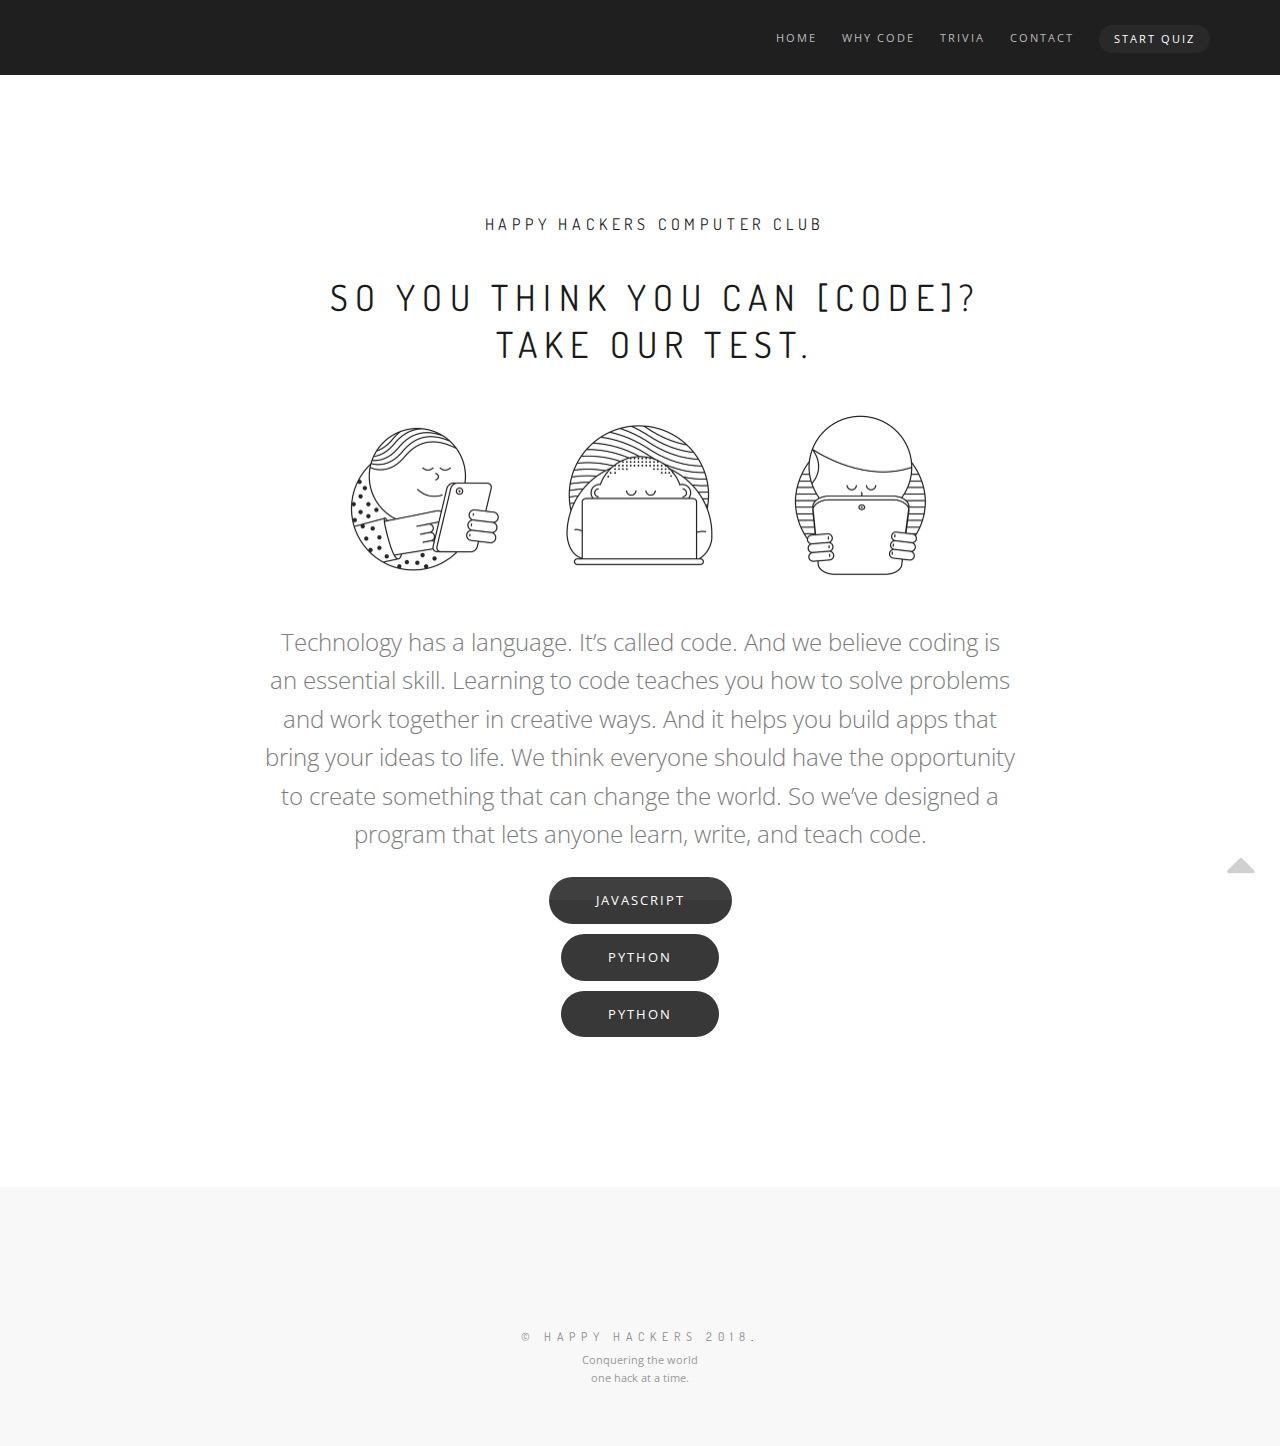
==== index.html @ 8c04758f "change columns" ====
<!DOCTYPE html>
<html>
    <head>
        <title>Happy Hackers &mdash; Computer Club</title>
        <meta name="description" content="">
        <meta name="keywords" content="">
        <meta charset="utf-8">
        <meta name="author" content="Loise mwangi">
        <!--[if IE]><meta http-equiv='X-UA-Compatible' content='IE=edge,chrome=1'><![endif]-->
        <meta name="viewport" content="width=device-width, initial-scale=1.0, maximum-scale=1.0" />

        <!-- Favicons -->
        <link rel="shortcut icon" href="images/white-logo-07.png">

        <!-- CSS -->
        <link rel="stylesheet" href="css/bootstrap.min.css">
        <link rel="stylesheet" href="css/style.css">
        <link rel="stylesheet" href="css/style-responsive.css">
        <link rel="stylesheet" href="css/animate.min.css">
        <link rel="stylesheet" href="css/vertical-rhythm.min.css">
        <link rel="stylesheet" href="css/owl.carousel.css">
        <link rel="stylesheet" href="css/magnific-popup.css">

    </head>
    <body class="appear-animate">

        <!-- Page Loader -->
        <div class="page-loader">
            <div class="loader">Loading...</div>
        </div>
        <!-- End Page Loader -->

        <!-- Page Wrap -->
        <div class="page" id="top">

            <!-- Navigation panel -->
            <nav class="main-nav dark js-stick">
                <div class="container relative clearfix">
                    <!-- Logo  -->
                    <div class="nav-logo-wrap local-scroll">
                        <a href="#top" class="logo">
                            <img src="" alt="" />
                        </a>
                    </div>
                    <div class="mobile-nav">
                        <i class="fa fa-bars"></i>
                    </div>
                    <!-- Main Menu -->
                    <div class="inner-nav desktop-nav">
                        <ul class="clearlist scroll-nav local-scroll">
                            <li class="active"><a href="#home">Home</a></li>
                            <li><a href="#screenshots">Why Code</a></li>
                            <li><a href="#features">Trivia</a></li>
                            <li><a href="#download">Contact</a></li>

                            <!-- Button -->
                            <li>
                                <a href="#"><span class="btn btn-mod btn-circle"><i></i>Start Quiz</span></a>
                            </li>
                            <!-- End Button -->

                        </ul>
                    </div>
                </div>
            </nav>
            <!-- End Navigation panel -->


            <!-- Text Section -->
            <section class="page-section" id="about">
                <div class="container relative">

                              <div class="container">
                                  <div class="row">
                                      <div class="col-md-10 col-md-offset-1">

                                          <div class="align-center">

                                              <h1 class="hs-line-8 no-transp font-alt mb-40 mb-xs-20">Happy Hackers Computer Club</h1>

                                              <h2 class="hs-line-15 font-alt">So you think you can [code]?<br>
                                                take our test.
                                              </h2>

                                          </div>

                                      </div>
                                  </div>
                              </div>



                    <div class="row">
                        <div class="col-md-8 col-md-offset-2">
                            <div class="section-text align-center">

                                <div class="mb-30">
                                    <img class="mb-20" src="images/landing/feature-1.png" width="217" height="163" alt="" />
                                    <img  class="mb-20" src="images/landing/feature-2.png" width="217" height="163" alt="" />
                                    <img  class="mb-20"src="images/landing/feature-3.png" width="217" height="163" alt="" />
                                </div>

                                <blockquote class="mb-0">
                                    <p>
                                      Technology has a language. It’s called code. And we believe coding is an essential skill. Learning to code teaches you how to solve problems and work together in creative ways. And it helps you build apps that bring your ideas to life. We think everyone should have the opportunity to create something that can change the world. So we’ve designed a program that lets anyone learn, write, and teach code.
                                    </p>

                                    <div class="mb-10">
                                      <a href="#" class="btn btn-mod btn-circle btn-large">JavaScript</a>
                                    </div>

                                        <div class="mb-10">
                                          <a href="#" class="btn btn-mod btn-circle btn-large">Python</a>
                                        </div>

                                            <div class="mb-10">
                                              <a href="#" class="btn btn-mod btn-circle btn-large">Python</a>
                                            </div>
                                </blockquote>
                            </div>
                        </div>
                    </div>

                </div>
            </section>
            <!-- End Text Section -->

            <!-- Footer -->
            
            <footer class="page-section bg-gray-lighter footer pb-60">
                <div class="container">

                        <!-- Copyright -->
                        <div class="footer-copy font-alt">
                            <a href="https://github.com/tc-mwangi/" target="_blank">&copy; Happy Hackers 2018</a>.
                        </div>
                        <!-- End Copyright -->

                        <div class="footer-made">
                            Conquering the world
                            <br>
                            one hack at a time.
                        </div>

                    </div>
                    <!-- End Footer Text -->

                 </div>


                 <!-- Top Link -->
                 <div class="local-scroll">
                     <a href="#top" class="link-to-top"><i class="fa fa-caret-up"></i></a>
                 </div>
                 <!-- End Top Link -->

            </footer>
            <!-- End Foter -->


        </div>
        <!-- End Page Wrap -->


        <!-- JS -->
        <script type="text/javascript" src="js/jquery-1.11.2.min.js"></script>
        <script type="text/javascript" src="js/jquery.easing.1.3.js"></script>
        <script type="text/javascript" src="js/bootstrap.min.js"></script>
        <script type="text/javascript" src="js/SmoothScroll.js"></script>
        <script type="text/javascript" src="js/jquery.scrollTo.min.js"></script>
        <script type="text/javascript" src="js/jquery.localScroll.min.js"></script>
        <script type="text/javascript" src="js/jquery.viewport.mini.js"></script>
        <script type="text/javascript" src="js/jquery.countTo.js"></script>
        <script type="text/javascript" src="js/jquery.appear.js"></script>
        <script type="text/javascript" src="js/jquery.sticky.js"></script>
        <script type="text/javascript" src="js/jquery.parallax-1.1.3.js"></script>
        <script type="text/javascript" src="js/jquery.fitvids.js"></script>
        <script type="text/javascript" src="js/owl.carousel.min.js"></script>
        <script type="text/javascript" src="js/isotope.pkgd.min.js"></script>
        <script type="text/javascript" src="js/imagesloaded.pkgd.min.js"></script>
        <script type="text/javascript" src="js/jquery.magnific-popup.min.js"></script>
        <!-- Replace test API Key "AIzaSyAZsDkJFLS0b59q7cmW0EprwfcfUA8d9dg" with your own one below
        **** You can get API Key here - https://developers.google.com/maps/documentation/javascript/get-api-key -->
        <script type="text/javascript" src="https://maps.googleapis.com/maps/api/js?key=AIzaSyAZsDkJFLS0b59q7cmW0EprwfcfUA8d9dg"></script>
        <script type="text/javascript" src="js/gmap3.min.js"></script>
        <script type="text/javascript" src="js/wow.min.js"></script>
        <script type="text/javascript" src="js/masonry.pkgd.min.js"></script>
        <script type="text/javascript" src="js/jquery.simple-text-rotator.min.js"></script>
        <script type="text/javascript" src="js/all.js"></script>
        <script type="text/javascript" src="js/contact-form.js"></script>
        <script type="text/javascript" src="js/jquery.ajaxchimp.min.js"></script>
        <!--[if lt IE 10]><script type="text/javascript" src="js/placeholder.js"></script><![endif]-->

    </body>
</html>
---- css/style.css ----
@charset "utf-8";
/*------------------------------------------------------------------
[Master Stylesheet]

Project:    Rhythm
Version:    2.9.5
Last change:    10.04.2017
Primary use:    MultiPurpose Template  
-------------------------------------------------------------------*/

@import "font-awesome.min.css";
@import "et-line.css";
@import url(http://fonts.googleapis.com/css?family=Open+Sans:400italic,700italic,400,300,700);
@import url(http://fonts.googleapis.com/css?family=Dosis:300,400,700);

/*------------------------------------------------------------------
[Table of contents]

1. Common styles
2. Page loader / .page-loader
3. Typography
4. Buttons
5. Forms fields
6. Home sections / .home-section
    6.1. Home content
    6.2. Scroll down icon
    6.3. Headings styles
7. Compact bar / .nav-bar-compact
8. Classic menu bar / .main-nav
9. Sections styles / .page-section, .small-section, .split-section
10. Alternative services / .alt-service-grid
11. Team / .team-grid
12. Features
13. Benefits (Process)
14. Counters
15. Portfolio / #portfolio
    15.1. Works filter
    15.2. Works grid
    15.3. Works full view
16. Banner section
17. Testimonial
    18.1. Logotypes
18. Post previews (news section)
19. Newsletter
20. Contact section
    20.1. Contact form
21. Bottom menu / .bot-menu
22. Google maps  /.google-map
23. Footer / .footer
24. Blog
    24.1. Pagination
    24.2. Comments
    24.3. Sidebar
25. Shop
26. Pricing
27. Shortcodes
    27.1. Owl Carousel
    27.2. Tabs
    27.3. Tabs minimal
    27.4. Alert messages
    27.5. Accordion
    27.6. Toggle
    27.7. Progress bars
    27.8. Font icons examples
    27.9. Intro page
28. Special demos
29. Bootstrap multicolumn grid


/*------------------------------------------------------------------
# [Color codes]

# Black (active elements, links, text) #111
# Gray (text) #777
# Dark #111
# Dark Lighter #252525
# Gray BG #f4f4f4
# Gray BG Lighter #f8f8f8
# Mid grey #5f5f5f
# Borders #e9e9e9

# */


/*------------------------------------------------------------------
[Typography]

Body:               14px/1.6 "Open Sans", arial, sans-serif;
Headers:            Dosis, arial, sans-serif;
Serif:              "Times New Roman", Times, serif;
Section Title:      35px/1.3 "Open Sans", arial, sans-serif;
Section Heading:    24px/1.3 "Open Sans", arial, sans-serif;
Section Text:       15px/1.7 "Open Sans", arial, sans-serif;

-------------------------------------------------------------------*/


/* ==============================
   Common styles
   ============================== */
  
.align-center{ text-align:center !important; }
.align-left{ text-align:left !important;}
.align-right{ text-align:right !important; }
.left{float:left !important;}
.right{float:right !important;}
.relative{position:relative;}
.hidden{display:none;}
.inline-block{display:inline-block;}
.white{ color: #fff !important; }
.black{ color: #111 !important; }
.color{ color: #e41919 !important; }
.glass{ opacity: .5; };
.image-fullwidth img{
    width: 100%;
}
.stick-fixed{
    position: fixed !important;
    top: 0;
    left: 0;
}
.round{
    -webkit-border-radius: 2px !important;
    -moz-border-radius: 2px !important;
    border-radius: 2px !important;
}

::-moz-selection{ color: #fff; background:#000; }
::-webkit-selection{ color: #fff;    background:#000; }
::selection{ color: #fff;    background:#000; }

.animate, .animate *{
    -webkit-transition: all 0.27s cubic-bezier(0.000, 0.000, 0.580, 1.000);  
    -moz-transition: all 0.27s cubic-bezier(0.000, 0.000, 0.580, 1.000); 
    -o-transition: all 0.27s cubic-bezier(0.000, 0.000, 0.580, 1.000);
    -ms-transition: all 0.27s cubic-bezier(0.000, 0.000, 0.580, 1.000); 
    transition: all 0.27s cubic-bezier(0.000, 0.000, 0.580, 1.000);
}
.no-animate, .no-animate *{
    -webkit-transition: 0 none !important;  
    -moz-transition: 0 none !important;  
    -ms-transition: 0 none !important;
    -o-transition: 0 none !important;    
    transition:0 none !important;  
}

.shadow{
    -webkit-box-shadow: 0px 3px 50px rgba(0, 0, 0, .15);
    -moz-box-shadow: 0px 3px 50px rgba(0, 0, 0, .15);
    box-shadow: 0px 3px 50px rgba(0, 0, 0, .15);
}
.white-shadow{
    -webkit-box-shadow: 0px 0px 200px rgba(255, 255, 255, .2);
    -moz-box-shadow: 0px 0px 200px rgba(255, 255, 255, .2);
    box-shadow: 0px 0px 200px rgba(255, 255, 255, .2);
}

.clearlist, .clearlist li {
    list-style: none;
    padding: 0;
    margin: 0;
    background: none;
}

.full-wrapper {
    margin: 0 2%;
}
.container-fluid{
    max-width: 1170px;
    margin: 0 auto;
    padding: 0 20px;
    
    -webkit-box-sizing: border-box;
    -moz-box-sizing: border-box;
    box-sizing: border-box;
}
.container-1400{
    max-width: 1400px;
    margin: 0 auto;
    padding-left: 2%;
    padding-right: 2%;
    -webkit-box-sizing: border-box;
    -moz-box-sizing: border-box;
    box-sizing: border-box;
}
html{
    overflow-y: scroll;
    -ms-overflow-style: scrollbar;
}
html, body{
    height: 100%;
    -webkit-font-smoothing: antialiased;
}
.page{
    overflow: hidden;
}

.body-masked{
    display: none;
    width: 100%;
    height: 100%;
    position: fixed;
    top: 0;
    left: 0;
    background: #fff url(../images/loader.gif) no-repeat center center;
    z-index: 100000;    
}

.mask-delay{
    -webkit-animation-delay: 0.75s;
    -moz-animation-delay: 0.75s;
    animation-delay: 0.75s;
}
.mask-speed{
    -webkit-animation-duration: 0.25s !important;
    -moz-animation-duration: 0.25s !important;
    animation-duration: 0.25s !important;
} 
iframe{
    border: none;
}
a, b, div, ul, li{
    -webkit-tap-highlight-color: rgba(0,0,0,0); 
    -webkit-tap-highlight-color: transparent; 
    -moz-outline-: none;
}
a:focus,
a:active{
    -moz-outline: none;
    outline: none;
}
img:not([draggable]), embed, object, video{
    max-width: 100%;
    height: auto;
}



/* ==============================
   Page loader
   ============================== */


.page-loader{
    display:block;
    width: 100%;
    height: 100%;
    position: fixed;
    top: 0;
    left: 0;
    background: #fefefe;
    z-index: 100000;    
}

.loader{
    width: 50px;
    height: 50px;
    position: absolute;
    top: 50%;
    left: 50%;
    margin: -25px 0 0 -25px;
    font-size: 10px;
    text-indent: -12345px;
    border-top: 1px solid rgba(0,0,0, 0.08);
    border-right: 1px solid rgba(0,0,0, 0.08);
    border-bottom: 1px solid rgba(0,0,0, 0.08);
    border-left: 1px solid rgba(0,0,0, 0.5);
  
    -webkit-border-radius: 50%;
    -moz-border-radius: 50%;
    border-radius: 50%;
  
    -webkit-animation: spinner 700ms infinite linear;
    -moz-animation: spinner 700ms infinite linear;
    -ms-animation: spinner 700ms infinite linear;
    -o-animation: spinner 700ms infinite linear;
    animation: spinner 700ms infinite linear;
  
    z-index: 100001;
}

@-webkit-keyframes spinner {
  0% {
    -webkit-transform: rotate(0deg);
    -moz-transform: rotate(0deg);
    -ms-transform: rotate(0deg);
    -o-transform: rotate(0deg);
    transform: rotate(0deg);
  }

  100% {
    -webkit-transform: rotate(360deg);
    -moz-transform: rotate(360deg);
    -ms-transform: rotate(360deg);
    -o-transform: rotate(360deg);
    transform: rotate(360deg);
  }
}

@-moz-keyframes spinner {
  0% {
    -webkit-transform: rotate(0deg);
    -moz-transform: rotate(0deg);
    -ms-transform: rotate(0deg);
    -o-transform: rotate(0deg);
    transform: rotate(0deg);
  }

  100% {
    -webkit-transform: rotate(360deg);
    -moz-transform: rotate(360deg);
    -ms-transform: rotate(360deg);
    -o-transform: rotate(360deg);
    transform: rotate(360deg);
  }
}

@-o-keyframes spinner {
  0% {
    -webkit-transform: rotate(0deg);
    -moz-transform: rotate(0deg);
    -ms-transform: rotate(0deg);
    -o-transform: rotate(0deg);
    transform: rotate(0deg);
  }

  100% {
    -webkit-transform: rotate(360deg);
    -moz-transform: rotate(360deg);
    -ms-transform: rotate(360deg);
    -o-transform: rotate(360deg);
    transform: rotate(360deg);
  }
}

@keyframes spinner {
  0% {
    -webkit-transform: rotate(0deg);
    -moz-transform: rotate(0deg);
    -ms-transform: rotate(0deg);
    -o-transform: rotate(0deg);
    transform: rotate(0deg);
  }

  100% {
    -webkit-transform: rotate(360deg);
    -moz-transform: rotate(360deg);
    -ms-transform: rotate(360deg);
    -o-transform: rotate(360deg);
    transform: rotate(360deg);
  }
}



/* ==============================
   Typography
   ============================== */

body{
    color: #111;
    font-size: 14px;
    font-family: "Open Sans", arial, sans-serif;
    line-height: 1.6;    
    -webkit-font-smoothing: antialiased;
}

a{
    color: #111;
    text-decoration: underline;
}
a:hover{
    color: #888;
    text-decoration: underline;
}

h1,h2,h3,h4,h5,h6{
    margin-bottom: 1.3em;
    line-height: 1.4;
    font-weight: 400;
   
}
h1{
    font-size: 32px;
}
h2{
    font-size: 28px;
}
h6{
    font-weight: 700;
}
p{
    margin: 0 0 2em 0;
}
ul, ol{
    margin: 0 0 1.5em 0;
}
blockquote{
    margin: 3em 0 3em 0;
    padding: 0;
    border: none;
    background: none;
    font-style: normal;
    line-height: 1.7;
    color: #777;
}
blockquote p{
    margin-bottom: 1em;
    font-size: 24px;
    font-weight: 300;
    font-style: normal;
    line-height: 1.6;
}
blockquote footer{    
    font-size: 11px;
    font-weight: 400;
    text-transform: uppercase;
    letter-spacing: 2px;
}
dl dt{
    margin-bottom: 5px;
}
dl dd{
    margin-bottom: 15px;
}
pre{
    background-color: #f9f9f9;
    border-color: #ddd;

}
hr{
    background-color: rgba(255,255,255, .08);
}
hr.white{
    border-color: rgba(255,255,255, .35);
    background: rgba(255,255,255, .35);
}
hr.black{
    border-color:rgba(0,0,0, .85);
    background: rgba(0,0,0, .85);
}
.uppercase{
    text-transform: uppercase;
    letter-spacing: 1px;
}
.font-alt{
    font-family: Dosis, arial, sans-serif;
    text-transform: uppercase;
    letter-spacing: 0.2em;
}
.serif{
    font-family: "Times New Roman", Times, serif;
    font-style: italic;
    font-weight: normal;
}
.normal{
    font-weight: normal;
}
.strong{
    font-weight: 700 !important;
}
.lead{
    margin: 1em 0 2em 0;
    font-size: 140%;
    line-height: 1.6;
}
.text{        
    font-size: 16px;
    font-weight: 300;
    color: #5f5f5f;
    line-height: 1.8;
}
.text h1,
.text h2,
.text h3,
.text h4,
.text h5,
.text h6{
    color: #111;
}

.dropcap{
    float: left;
    font-size: 3em;
    line-height: 1;
    padding: 2px 8px 2px 0;    
}


.big-icon{
    display: block;
    width: 90px;
    height: 90px;
    margin: 0 auto 20px;
    border: 3px solid #fff;
    text-align: center;
    line-height: 88px;
    font-size: 32px;
    color: rgba(255,255,255, .97);
    
    -webkit-border-radius: 50%;
    -moz-border-radius: 50%;
    border-radius: 50%;
    
    -webkit-transition: all 0.27s cubic-bezier(0.000, 0.000, 0.580, 1.000);  
    -moz-transition: all 0.27s cubic-bezier(0.000, 0.000, 0.580, 1.000); 
    -o-transition: all 0.27s cubic-bezier(0.000, 0.000, 0.580, 1.000);
    -ms-transition: all 0.27s cubic-bezier(0.000, 0.000, 0.580, 1.000); 
    transition: all 0.27s cubic-bezier(0.000, 0.000, 0.580, 1.000);
}
.big-icon .fa-play{
    position: relative;
    left: 4px;
}
.big-icon.big-icon-rs{
    border: none;
    width: auto;
    height: auto;
    font-size: 96px;
}

.big-icon-link{
    display: inline-block;
    text-decoration: none;
}
.big-icon-link:hover{
    border-color: transparent !important;
}
.big-icon-link:hover .big-icon{
    border-color: #fff;
    color: #fff;
    
    -webkit-transition: 0 none !important;  
    -moz-transition: 0 none !important;  
    -ms-transition: 0 none !important;
    -o-transition: 0 none !important;    
    transition:0 none !important;  
}
.big-icon-link:active .big-icon{
    -webkit-transform: scale(0.99);
    -moz-transform: scale(0.99);
    -o-transform: scale(0.99);
    -ms-transform: scale(0.99);
    transform: scale(0.99);
}

.wide-heading{
    display: block;
    margin-bottom: 10px;
    font-size: 48px;
    font-weight: 400;
    letter-spacing: 0.4em;    
    text-align: center;
    text-transform: uppercase;
    opacity: .9;
    
    -webkit-transition: all 0.27s cubic-bezier(0.000, 0.000, 0.580, 1.000);  
    -moz-transition: all 0.27s cubic-bezier(0.000, 0.000, 0.580, 1.000); 
    -o-transition: all 0.27s cubic-bezier(0.000, 0.000, 0.580, 1.000);
    -ms-transition: all 0.27s cubic-bezier(0.000, 0.000, 0.580, 1.000); 
    transition: all 0.27s cubic-bezier(0.000, 0.000, 0.580, 1.000);
}

.big-icon-link:hover,
.big-icon-link:hover .wide-heading{
    color: #fff;
    text-decoration: none;
}
.sub-heading{
    font-size: 16px;
    font-style: italic;
    text-align: center;
    line-height: 1.3;
    color: rgba(255,255,255, .75);
}

.big-icon.black{
    color: #000;
    border-color: rgba(0,0,0, .75);
}
.big-icon-link:hover .big-icon.black{
    color: #000;
    border-color: #000;
}
.wide-heading.black{
    color: rgba(0,0,0, .87);
}
.big-icon-link.black:hover,
.big-icon-link:hover .wide-heading.black{
    color: #000;
    text-decoration: none;
}
.sub-heading.black{
    color: rgba(0,0,0, .75);
}



/* ==============================
   Buttons
   ============================== */
  
.btn-mod,
a.btn-mod{
    -webkit-box-sizing: border-box;
    -moz-box-sizing: border-box;
    box-sizing: border-box;
    padding: 4px 13px;
    color: #fff;
    background: rgba(34,34,34, .9);
    border: 2px solid transparent;
    font-size: 11px;
    font-weight: 400;
    text-transform: uppercase;
    text-decoration: none;
    letter-spacing: 2px;
    
    -webkit-border-radius: 0;
    -moz-border-radius: 0;
    border-radius: 0;
    
    -webkit-box-shadow: none;
    -moz-box-shadow: none;
    box-shadow: none;
    
    -webkit-transition: all 0.2s cubic-bezier(0.000, 0.000, 0.580, 1.000);  
    -moz-transition: all 0.2s cubic-bezier(0.000, 0.000, 0.580, 1.000); 
    -o-transition: all 0.2s cubic-bezier(0.000, 0.000, 0.580, 1.000);
    -ms-transition: all 0.2s cubic-bezier(0.000, 0.000, 0.580, 1.000); 
    transition: all 0.2s cubic-bezier(0.000, 0.000, 0.580, 1.000);
}
.btn-mod:hover,
.btn-mod:focus,
a.btn-mod:hover,
a.btn-mod:focus{
    font-weight: 400;
    color: rgba(255,255,255, .85);
    background: rgba(0,0,0, .7);
    text-decoration: none;
    outline: none;
    border-color: transparent;    
    -webkit-box-shadow: none;
    box-shadow: none;
}
.btn-mod:active{
    cursor: pointer !important;
    outline: none !important;
}

.btn-mod.btn-small{
    height: auto;
    padding: 6px 17px;
    font-size: 11px;
    letter-spacing: 1px;
} 
.btn-mod.btn-medium{
    height: auto;
    padding: 8px 37px;
    font-size: 12px;
} 
.btn-mod.btn-large{
    height: auto;
    padding: 12px 45px;
    font-size: 13px;
} 

.btn-mod.btn-glass{
    color: rgba(255,255,255, .75);
    background: rgba(0,0,0, .40);
}
.btn-mod.btn-glass:hover,
.btn-mod.btn-glass:focus{
    color: rgba(255,255,255, 1);
    background: rgba(0,0,0, 1);
}

.btn-mod.btn-border{
    color: #151515;
    border: 2px solid #151515;
    background: transparent;
}
.btn-mod.btn-border:hover,
.btn-mod.btn-border:focus{
    color: #fff;
    border-color: transparent;
    background: #000;
}

.btn-mod.btn-border-c{
    color: #e41919;
    border: 2px solid #e41919;
    background: transparent;
}
.btn-mod.btn-border-c:hover,
.btn-mod.btn-border-c:focus{
    color: #fff;
    border-color: transparent;
    background: #e41919;
}

.btn-mod.btn-border-w{
    color: #fff;
    border: 2px solid rgba(255,255,255, .75);
    background: transparent;
}
.btn-mod.btn-border-w:hover,
.btn-mod.btn-border-w:focus{
    color: #111;
    border-color: transparent;
    background: #fff;
}

.btn-mod.btn-w{
    color: #111;
    background: rgba(255,255,255, .8);
}
.btn-mod.btn-w:hover,
.btn-mod.btn-w:focus{
    color: #111;
    background: #fff;
}

.btn-mod.btn-w-color{
    color: #e41919;
    background: #fff;
}
.btn-mod.btn-w-color:hover,
.btn-mod.btn-w-color:focus{
    color: #151515;
    background: #fff;
}

.btn-mod.btn-gray{
    color: #777;
    background: #e5e5e5;
}
.btn-mod.btn-gray:hover,
.btn-mod.btn-gray:focus{
    color: #444;
    background: #d5d5d5;
}

.btn-mod.btn-color{
    color: #fff;
    background: #e41919;
}
.btn-mod.btn-color:hover,
.btn-mod.btn-color:focus{
    color: #fff;
    background: #e41919;
    opacity: .85;
}

.btn-mod.btn-circle{
    -webkit-border-radius: 30px;
    -moz-border-radius: 30px;
    border-radius: 30px;
}
.btn-mod.btn-round{
    -webkit-border-radius: 2px;
    -moz-border-radius: 2px;
    border-radius: 2px;
}
.btn-icon{
    position: relative;
    border: none;
    overflow: hidden;
}
.btn-icon.btn-small{
    overflow: hidden;
}
.btn-icon > span{
    width: 100%;
    height: 50px;
    line-height: 50px;
    margin-top: -25px;
    position: absolute;
    top: 50%;
    left: 0;
    color: #777;
    font-size: 48px;
    opacity: .2;
    
    -webkit-transition: all 0.2s cubic-bezier(0.000, 0.000, 0.580, 1.000);  
    -moz-transition: all 0.2s cubic-bezier(0.000, 0.000, 0.580, 1.000); 
    -o-transition: all 0.2s cubic-bezier(0.000, 0.000, 0.580, 1.000);
    -ms-transition: all 0.2s cubic-bezier(0.000, 0.000, 0.580, 1.000); 
    transition: all 0.2s cubic-bezier(0.000, 0.000, 0.580, 1.000);
}
.btn-icon:hover > span{
    opacity: 0;
    
    -webkit-transform: scale(2);
    -moz-transform: scale(2);
    -o-transform: scale(2);
    -ms-transform: scale(2);
    transform: scale(2);
}
.btn-icon > span.white{
    color: #fff;
}
.btn-icon > span.black{
    color: #000;
}
.btn-full{
    width: 100%;
}


/* ==============================
   Forms fields
   ============================== */

.form input[type="text"],
.form input[type="email"],
.form input[type="number"],
.form input[type="url"],
.form input[type="search"],
.form input[type="tel"],
.form input[type="password"],
.form input[type="date"],
.form input[type="color"],
.form select{
    display: inline-block;
    height: 27px;
    vertical-align: middle;
    font-size: 11px;
    font-weight: 400;
    text-transform: uppercase;
    letter-spacing: 1px;
    color: #777;
    border: 1px solid rgba(0,0,0, .1);
    padding-left: 7px;
    padding-right: 7px;
    
    -webkit-border-radius: 0;
    -moz-border-radius: 0;
    border-radius: 0;
    
    -webkit-box-shadow: none;
    -moz-box-shadow: none;
    box-shadow: none;
    
    -moz-box-sizing: border-box;
    -webkit-box-sizing: border-box;
    box-sizing: border-box;
    
    -webkit-transition: all 0.2s cubic-bezier(0.000, 0.000, 0.580, 1.000);  
    -moz-transition: all 0.2s cubic-bezier(0.000, 0.000, 0.580, 1.000); 
    -o-transition: all 0.2s cubic-bezier(0.000, 0.000, 0.580, 1.000);
    -ms-transition: all 0.2s cubic-bezier(0.000, 0.000, 0.580, 1.000); 
    transition: all 0.2s cubic-bezier(0.000, 0.000, 0.580, 1.000);
}
.form select{
    font-size: 12px;
}
.form select[multiple]{
    height: auto;
}
.form input[type="text"]:hover,
.form input[type="email"]:hover,
.form input[type="number"]:hover,
.form input[type="url"]:hover,
.form input[type="search"]:hover,
.form input[type="tel"]:hover,
.form input[type="password"]:hover,
.form input[type="date"]:hover,
.form input[type="color"]:hover,
.form select:hover{
    border-color: rgba(0,0,0, .2);
}
.form input[type="text"]:focus,
.form input[type="email"]:focus,
.form input[type="number"]:focus,
.form input[type="url"]:focus,
.form input[type="search"]:focus,
.form input[type="tel"]:focus,
.form input[type="password"]:focus,
.form input[type="date"]:focus,
.form input[type="color"]:focus,
.form select:focus{
    color: #111;
    border-color: rgba(0,0,0, .7);
    
    -webkit-box-shadow: 0 0 3px rgba(0,0,0, .3);
    -moz-box-shadow: 0 0 3px rgba(0,0,0, .3);
    box-shadow: 0 0 3px rgba(0,0,0, .3);
    outline: none;
}
.form input[type="text"].input-lg,
.form input[type="email"].input-lg,
.form input[type="number"].input-lg,
.form input[type="url"].input-lg,
.form input[type="search"].input-lg,
.form input[type="tel"].input-lg,
.form input[type="password"].input-lg,
.form input[type="date"].input-lg,
.form input[type="color"].input-lg,
.form select.input-lg{
    height: 46px;
    padding-left: 15px;
    padding-right: 15px;
    font-size: 13px;
}
.form input[type="text"].input-md,
.form input[type="email"].input-md,
.form input[type="number"].input-md,
.form input[type="url"].input-md,
.form input[type="search"].input-md,
.form input[type="tel"].input-md,
.form input[type="password"].input-md,
.form input[type="date"].input-md,
.form input[type="color"].input-md,
.form select.input-md{
    height: 37px;
    padding-left: 13px;
    padding-right: 13px;
    font-size: 12px;
}
.form input[type="text"].input-sm,
.form input[type="email"].input-sm,
.form input[type="number"].input-sm,
.form input[type="url"].input-sm,
.form input[type="search"].input-sm,
.form input[type="tel"].input-sm,
.form input[type="password"].input-sm,
.form input[type="date"].input-sm,
.form input[type="color"].input-sm,
.form select.input-sm{
    height: 31px;
    padding-left: 10px;
    padding-right: 10px;
}
.form textarea{
    font-size: 12px;
    font-weight: 400;
    text-transform: uppercase !important;
    letter-spacing: 1px;
    color: #777;
    border-color: rgba(0,0,0, .1);
    outline: none;
    
    -webkit-box-shadow: none;
    -moz-box-shadow: none;
    box-shadow: none;
    
    -webkit-border-radius: 0;
    -moz-border-radius: 0;
    border-radius: 0;
}
.form textarea:hover{
    border-color: rgba(0,0,0, .2);
}
.form textarea:focus{
    color: #111;
    border-color: rgba(0,0,0, .7);
    -webkit-box-shadow: 0 0 3px rgba(21,21,21, .3);
    -moz-box-shadow: 0 0 3px rgba(21,21,21, .3);
    box-shadow: 0 0 3px rgba(21,21,21, .3);
}

.form .form-group{
    margin-bottom: 10px;
}

.form input.error{
    border-color: #e41919;
}
.form div.error{
    margin-top: 20px;
    padding: 13px 20px;
    text-align: center;
    background: rgba(228,25,25, .75);
    color: #fff;
}
.form div.success{
    margin-top: 20px;
    padding: 13px 20px;
    text-align: center;
    background: rgba(50,178,95, .75);
    color: #fff;
}

.form-tip{
    font-size: 11px;
    color: #aaa;
}
.form-tip .fa{
    font-size: 12px;
}


/* ==============================
   Home sections
   ============================== */
  
/*
 * Header common styles
 */

.home-section{
    width: 100%;
    display: block;    
    position: relative;
    overflow: hidden;
    background-repeat: no-repeat;
    background-attachment: fixed;
    background-position: center center;
    -webkit-background-size: cover;
    -moz-background-size: cover;
    -o-background-size: cover;
    background-size: cover;
}

.home-content{
    display: table;
    width: 100%;
    height: 100%;
    text-align: center;
}


/* Home content */

.home-content{
    position: relative;
}
.home-text{
    display: table-cell;
    height: 100%;
    vertical-align: middle;
}

/* Scroll down icon */

@-webkit-keyframes scroll-down-anim {
    0%{ bottom: 2px; }
    50%{ bottom: 7px; }
    100%{ bottom: 2px; }
}
@-moz-keyframes scroll-down-anim {
    0%{ bottom: 2px; }
    50%{ bottom: 7px; }
    100%{ bottom: 2px; }
}
@-o-keyframes scroll-down-anim {
    0%{ bottom: 2px; }
    50%{ bottom: 7px; }
    100%{ bottom: 2px; }
}
@keyframes scroll-down-anim {
    0%{ bottom: 2px; }
    50%{ bottom: 7px; }
    100%{ bottom: 2px; }
}

.scroll-down{
    width: 40px;
    height: 40px;
    margin-left: -20px;
    position: absolute;
    bottom: 20px;
    left: 50%;
    text-align: center;
    text-decoration: none;
    
    -webkit-transition: all 500ms cubic-bezier(0.250, 0.460, 0.450, 0.940); 
    -moz-transition: all 500ms cubic-bezier(0.250, 0.460, 0.450, 0.940); 
    -o-transition: all 500ms cubic-bezier(0.250, 0.460, 0.450, 0.940); 
    transition: all 500ms cubic-bezier(0.250, 0.460, 0.450, 0.940); 

}

.scroll-down:before{
    display: block;
    content: "";
    width: 20px;
    height: 20px;
    margin: 0 0 0 -10px;
    position: absolute;
    bottom: 0;
    left: 50%;
    background: #fff;
    
    -webkit-border-radius: 2px;
    -moz-border-radius: 2px;
    border-radius: 2px;
    
    -webkit-transform: rotate(45deg);
    -moz-transform: rotate(45deg);
    -o-transform: rotate(45deg);
    -ms-transform: rotate(45deg);
    transform: rotate(45deg);
    
    -webkit-transition: all 500ms cubic-bezier(0.250, 0.460, 0.450, 0.940); 
    -moz-transition: all 500ms cubic-bezier(0.250, 0.460, 0.450, 0.940); 
    -o-transition: all 500ms cubic-bezier(0.250, 0.460, 0.450, 0.940); 
    transition: all 500ms cubic-bezier(0.250, 0.460, 0.450, 0.940);
    
    z-index: 1;
}

.scroll-down:hover:before{
    opacity: .6;
}


.scroll-down-icon{
    display: block;
    width: 10px;
    height: 10px;
    margin-left: -5px;
    position: absolute;
    left: 50%;
    bottom: 4px;
    color: #111;
    font-size: 15px;

    -webkit-animation: scroll-down-anim 1s infinite;
    -moz-animation: scroll-down-anim 1s infinite;
    -o-animation: scroll-down-anim 1s infinite;
    animation: scroll-down-anim 1s infinite; 
    
   
   z-index: 2;
}


/*
 * HTML5 BG VIdeo
 */

.bg-video-wrapper{
    position: absolute;
    width: 100%;
    height: 100%;
    top: 0px;
    left: 0px;
    z-index: 0;
} 
.bg-video-overlay{
    position: absolute;
    width: 100%;
    height: 100%;
    top: 0px;
    left: 0px;
}
.bg-video-wrapper video{
    max-width: inherit;
    height: inherit;
    z-index: 0;
} 



/* 
 * Headings styles
 */


.hs-wrap{
    max-width: 570px;
    margin: 0 auto;
    padding: 47px 30px 53px;
    position: relative;
    text-align: center;    
    
    -moz-box-sizing: border-box;
    -webkit-box-sizing: border-box;
    box-sizing: border-box;
    
    border: 1px solid rgba(255,255,255, .5);
}

.hs-wrap-1{
    max-width: 350px;
    margin: 0 auto;
    position: relative;
    text-align: center;
    
    -moz-box-sizing: border-box;
    -webkit-box-sizing: border-box;
    box-sizing: border-box;
}

.hs-line-1{
    margin-top: 0;
    position: relative;
    text-transform: uppercase;
    font-size: 30px;
    font-weight: 400;
    letter-spacing: 51px;
    color: #fff;
    opacity: .9;
}
.hs-line-2{
    margin-top: 0;
    position: relative;
    font-size: 72px;
    font-weight: 400;
    text-transform: uppercase;
    letter-spacing: 0.085em;
    line-height: 1.3;
    color: rgba(255,255,255, .85);
}
.hs-line-3{
    margin-top: 0;
    position: relative;
    font-size: 13px;
    font-weight: 700;
    text-transform: uppercase;
    letter-spacing: 2px;
    color: rgba(255,255,255, .7);
}

.hs-line-4{
    margin-top: 0;
    position: relative;
    font-size: 14px;
    font-weight: 400;
    text-transform: uppercase;
    letter-spacing: 3px;
    color: rgba(255,255,255, .85);
}
.hs-line-5{
    margin-top: 0;
    position: relative;
    font-size: 62px;
    font-weight: 400;
    line-height: 1.2;
    text-transform: uppercase;
    letter-spacing: 0.32em;
    opacity: .85;
}
.hs-line-6{
    margin-top: 0;
    position: relative;
    font-size: 19px;
    font-weight: 300;
    line-height: 1.2;
    opacity: .35;
}
.hs-line-6.no-transp{
    opacity: 1;
}
.hs-line-7{
    margin-top: 0;
    position: relative;
    font-size: 64px;
    font-weight: 800;
    text-transform: uppercase;
    letter-spacing: 2px;
    line-height: 1.2;
}
.hs-line-8{
    margin-top: 0;
    position: relative;
    font-size: 16px;
    font-weight: 400;
    letter-spacing: 0.3em;
    line-height: 1.2;
    opacity: .75;
}
.hs-line-8.no-transp{
    opacity: 1;
}

.hs-line-9{
    margin-top: 0;
    position: relative;
    font-size: 96px;
    font-weight: 800;
    text-transform: uppercase;
    letter-spacing: 2px;
    line-height: 1.2;
}
.hs-line-10{
    margin-top: 0;
    display: inline-block;
    position: relative;
    padding: 15px 24px;
    background: rgba(0,0,0, .75);
    font-size: 12px;
    font-weight: 400;
    text-transform: uppercase;
    letter-spacing: 2px;
    color: rgba(255,255,255, .85);
}
.hs-line-10 > span{
    margin: 0 10px;
}
.hs-line-10.highlight{
    background: #e41919;
    opacity: .65;
}
.hs-line-10.transparent{
    background: none;
    color: #aaa;
    padding: 0;
}
.hs-line-11{
    margin-top: 0;
    position: relative;
    font-size: 30px;
    font-weight: 400;
    text-transform: uppercase;
    letter-spacing: 0.5em;
    line-height: 1.8;
    opacity: .9;
}
.hs-line-12{
    margin-top: 0;
    position: relative;
    font-size: 80px;
    font-weight: 400;
    line-height: 1.2;
    text-transform: uppercase;
    letter-spacing: 0.4em;
}
.hs-line-13{
    margin-top: 0;
    position: relative;
    font-size: 96px;
    font-weight: 400;
    line-height: 1;
    text-transform: uppercase;
    letter-spacing: 0.3em;
}
.hs-line-14{
    margin-top: 0;
    position: relative;
    font-size: 48px;
    font-weight: 400;
    line-height: 1.4;
    text-transform: uppercase;
    letter-spacing: 0.7em;
}
.hs-line-15{
    margin-top: 0;
    position: relative;
    font-size: 36px;
    font-weight: 400;
    text-transform: uppercase;
    letter-spacing: 0.2em;
    line-height: 1.3;
}
.no-transp{
    opacity: 1 !important;
}

.fullwidth-galley-content{
    position: absolute;
    top: 0;
    left: 0;
    width: 100%;
    z-index: 25;
}

/* ==============================
   Top bar
   ============================== */
  
.top-bar{
    min-height: 40px;
    background: #fbfbfb;
    border-bottom: 1px solid rgba(0,0,0, .05);
    font-size: 11px;
    letter-spacing: 1px;
}

/*
 * Top links
 */

.top-links{
    list-style: none;
    margin: 0;
    padding: 0;
    text-transform: uppercase;
}
.top-links li{
    float: left;
    border-left: 1px solid rgba(0,0,0, .05);
}
.top-links li:last-child{
    border-right: 1px solid rgba(0,0,0, .05);
}
.top-links li .fa{
    font-size: 14px;
    position: relative;
    top: 1px;
}
.top-links li .tooltip{
    text-transform: none;
    letter-spacing: normal;
    z-index: 2003;
    
}
.top-links li a{
    display: block;
    min-width: 40px;
    height: 40px;
    line-height: 40px;
    padding: 0 10px;
    text-decoration: none;
    text-align: center;
    color: #999;
    
    -webkit-box-sizing: border-box;
    -moz-box-sizing: border-box;
    box-sizing: border-box;
    
    -webkit-transition: all 0.1s cubic-bezier(0.000, 0.000, 0.580, 1.000);  
    -moz-transition: all 0.1s cubic-bezier(0.000, 0.000, 0.580, 1.000); 
    -o-transition: all 0.1s cubic-bezier(0.000, 0.000, 0.580, 1.000);
    -ms-transition: all 0.1s cubic-bezier(0.000, 0.000, 0.580, 1.000); 
    transition: all 0.1s cubic-bezier(0.000, 0.000, 0.580, 1.000);
}
.top-links li a:hover{
    color: #555;
    background-color: rgba(0,0,0, .02);
}

/*
 * Top bar dark
 */

.top-bar.dark{
    background-color: #333;
    border-bottom: none;
}
.top-bar.dark .top-links li,
.top-bar.dark .top-links li:last-child{
    border-color: rgba(255,255,255, .07);
}
.top-bar.dark .top-links li a{
    color: #aaa;
}
.top-bar.dark .top-links li a:hover{
    color: #ccc;
    background-color: rgba(255,255,255, .05);
}


/* ==============================
   Classic menu bar
   ============================== */


/* Logo (in navigation panel)*/

.nav-logo-wrap{
    float: left;
    margin-right: 20px;
}
.nav-logo-wrap .logo{
    display: table-cell;
    vertical-align: middle;
    max-width: 118px;
    height: 75px;
    
    -webkit-transition: all 0.27s cubic-bezier(0.000, 0.000, 0.580, 1.000);  
    -moz-transition: all 0.27s cubic-bezier(0.000, 0.000, 0.580, 1.000); 
    -o-transition: all 0.27s cubic-bezier(0.000, 0.000, 0.580, 1.000);
    -ms-transition: all 0.27s cubic-bezier(0.000, 0.000, 0.580, 1.000); 
    transition: all 0.27s cubic-bezier(0.000, 0.000, 0.580, 1.000);
}
.nav-logo-wrap .logo img{
    max-height: 100%;
}
.nav-logo-wrap .logo:before,
.nav-logo-wrap .logo:after{
    display: none;
}
.logo,
a.logo:hover{
    font-family: Dosis, arial, sans-serif;
    font-size: 18px;
    font-weight: 400 !important;
    text-transform: uppercase;
    letter-spacing: 0.2em;
    text-decoration: none;
    color: rgba(0,0,0, .9);
}

/*
 * Desktop nav
 */

.main-nav{
    width: 100%;
    height: 75px !important;
    position: relative;
    top: 0;
    left: 0;
    text-align: left;
    background: rgba(255,255,255, .97);
    
    -webkit-box-shadow: 0 1px 0 rgba(0,0,0,.05);
    -moz-box-shadow: 0 1px 0 rgba(0,0,0,.05);
    box-shadow:  0 1px 0 rgba(0,0,0,.05);
    
    z-index: 1030;
    
    -webkit-transition: height 0.27s cubic-bezier(0.000, 0.000, 0.580, 1.000);  
    -moz-transition: height 0.27s cubic-bezier(0.000, 0.000, 0.580, 1.000); 
    -o-transition: height 0.27s cubic-bezier(0.000, 0.000, 0.580, 1.000);
    -ms-transition: height 0.27s cubic-bezier(0.000, 0.000, 0.580, 1.000); 
    transition: height 0.27s cubic-bezier(0.000, 0.000, 0.580, 1.000);
}


.small-height{
    height: 55px !important;
}
.small-height .inner-nav ul li a{
    height: 55px !important;
    line-height: 55px !important;
}
.inner-nav{
    display: inline-block;
    position: relative;
    float: right;
}
.inner-nav ul{
    float: right;
    margin: auto;
    font-size: 11px;
    font-weight: 400;
    letter-spacing: 1px;
    text-transform: uppercase;
    text-align: center;
    line-height: 1.3;
}
.inner-nav ul li {
    float: left;
    margin-left: 30px;
    position: relative;
}
.inner-nav ul li a{
    color: #777;
    letter-spacing: 2px;
    display: inline-block;
    -moz-box-sizing: border-box;
    -webkit-box-sizing: border-box;
    box-sizing: border-box;
    text-decoration: none;
    
    -webkit-transition: all 0.27s cubic-bezier(0.000, 0.000, 0.580, 1.000);  
    -moz-transition: all 0.27s cubic-bezier(0.000, 0.000, 0.580, 1.000); 
    -o-transition: all 0.27s cubic-bezier(0.000, 0.000, 0.580, 1.000);
    -ms-transition: all 0.27s cubic-bezier(0.000, 0.000, 0.580, 1.000); 
    transition: all 0.27s cubic-bezier(0.000, 0.000, 0.580, 1.000);
}
.inner-nav ul > li:first-child > a{

}  
.inner-nav ul li a:hover,
.inner-nav ul li a.active{
    color: #000;
    text-decoration: none;
}



/* Menu sub */

.mn-sub{
    display: none;
    width: 200px;
    position: absolute;
    top: 100%;
    left: 0;
    padding: 0;
    background: rgba(30,30,30, .97);
}
.mn-sub li{
    display: block;
    width: 100%;
    margin: 0 !important;
}
.inner-nav ul li .mn-sub li a{
    display: block;
    width: 100%;
    height: auto !important;
    line-height: 1.3 !important;
    position: relative;
    -moz-box-sizing: border-box;
    box-sizing: border-box;
    margin: 0;
    padding: 11px 15px;
    font-size: 13px;
    text-align: left;
    text-transform: none;    
    border-left: none;
    border-right: none;
    letter-spacing: 0;
    color: #b0b0b0 !important;
    cursor: pointer;
}

.mobile-on .mn-has-multi > li:last-child > a{
    border-bottom: 1px solid rgba(255,255,255, .065) !important;
}

.mn-sub li a:hover,
.inner-nav ul li .mn-sub li a:hover,
.mn-sub li a.active{
    background: rgba(255,255,255, .09);
    color: #f5f5f5 !important;
}

.mn-sub li ul{
    left: 100%;
    right: auto;
    top: 0;
    border-left: 1px solid rgba(255,255,255, .07);
}
.inner-nav > ul > li:last-child .mn-sub,
.inner-nav li .mn-sub.to-left{
    left: auto;
    right: 0;
}
.inner-nav li:last-child .mn-sub li ul,
.inner-nav li .mn-sub li ul.to-left{
    left: auto;
    right: 100%;
    top: 0;
    border-left: none;
    border-right: 1px solid rgba(255,255,255, .07);
}
.mobile-on .inner-nav li:last-child .mn-sub li ul{
    left: auto;
    right: auto;
    top: 0;
}

.mn-wrap{
    padding: 8px;
}

/* Menu sub multi */

.mn-has-multi{
    width: auto !important;
    padding: 15px;
    text-align: left;
    white-space: nowrap;
}
.mn-sub-multi{
    width: 190px !important;
    overflow: hidden;
    white-space: normal;
    float: none !important;
    display: inline-block !important;
    vertical-align: top;
}
.mn-sub-multi > ul{
    width: auto;
    margin: 0;
    padding: 0;
    float: none;
}
.mn-group-title{
    font-weight: 700;
    text-transform: uppercase;
    color: #fff !important;
}
.mn-group-title:hover{
    background: none !important;
}

.mobile-on .mn-sub-multi > ul{
    left: auto;
    right: auto;
    border: none;
}
.mobile-on .mn-sub-multi{
    display: block;
    width: 100% !important;
}


.mobile-on .mn-sub-multi > ul > li:last-child > a{
    border: none !important;
}
.mobile-on .mn-sub > li:last-child > a{
    border: none !important;
}
.mobile-on .mn-sub-multi:last-child > ul{
    border-bottom: none !important;
}

/*
 * Mobile nav
 */

.mobile-on .desktop-nav{
    display: none;
    width: 100%;
    position: absolute;
    top: 100%;
    left: 0;
    padding: 0 15px;
    
    z-index: 100;    
}
.mobile-on .full-wrapper .desktop-nav{
    padding: 0;
}


.mobile-on .desktop-nav ul{
    width: 100%;
    float: none;
    background: rgba(18,18,18, .97);
    position: relative;
    overflow-x: hidden;
}
.mobile-on .desktop-nav > ul{
    overflow-y: auto;
}
.mobile-on .desktop-nav ul li{
    display: block;
    float: none !important;
    overflow: hidden;
}
.mobile-on .desktop-nav ul li ul{
    padding: 0;
    border-bottom: 1px solid rgba(255,255,255, .1);
}
.mobile-on .desktop-nav ul li a{
    display: block;
    width: 100%;
    height: 38px !important;
    line-height: 38px !important;
    position: relative;
    -webkit-box-sizing: border-box;
    -moz-box-sizing: border-box;
    box-sizing: border-box;
    padding: 0 10px;
    text-align: left;
    border-left: none;
    border-right: none;
    border-bottom: 1px solid rgba(255,255,255, .065);
    color: #999;
    letter-spacing: 1px;
    cursor: pointer;
}
.mobile-on .desktop-nav ul li a:hover,
.mobile-on .desktop-nav ul li a.active{
    background: rgba(255,255,255, .03);
    color: #ddd;
}

/* Menu sub */

.mobile-on .mn-has-sub > .fa{
    display: block;
    width: 18px;
    height: 18px;
    font-size: 14px;
    line-height: 16px;
    position: absolute;
    top: 50%;
    right: 10px;
    margin-top: -8px;
    text-align: center;
    border: 1px solid rgba(255,255,255, .1);
    
    -webkit-border-radius: 50%;
    -moz-border-radius: 50%;
    border-radius: 50%;
}
.mobile-on .js-opened > .mn-has-sub > .fa{
    border-color: rgba(255,255,255, .4);
    line-height: 14px;
}
.mobile-on .inner-nav li{
    margin: 0 !important;
}
.mobile-on .mn-sub{
    display: none;
    opacity: 0;
    position: relative;
    left: 0 !important;
    right: 0;
    top: 0;
    bottom: 0;
    border-left: none !important;
    border-right: none !important;
    border-top: none ;
    z-index: 10;
}
.mobile-on .mn-sub li{
    padding-left: 10px;
}


.inner-nav li.js-opened .mn-sub{
    opacity: 1;
}


.mobile-nav{
    display: none;
    float: right;
    vertical-align: middle;
    font-size: 11px;
    font-weight: 400;
    text-transform: uppercase;
    border-left: 1px solid rgba(0,0,0, .05);
    border-right: 1px solid rgba(0,0,0, .05);
    cursor: pointer;
    
    -webkit-user-select: none;  
    -moz-user-select: none;     
    -ms-user-select: none;     
    -o-user-select: none;
    user-select: none;
    
    -webkit-transition: all 0.27s cubic-bezier(0.000, 0.000, 0.580, 1.000);  
    -moz-transition: all 0.27s cubic-bezier(0.000, 0.000, 0.580, 1.000); 
    -o-transition: all 0.27s cubic-bezier(0.000, 0.000, 0.580, 1.000);
    -ms-transition: all 0.27s cubic-bezier(0.000, 0.000, 0.580, 1.000); 
    transition: all 0.27s cubic-bezier(0.000, 0.000, 0.580, 1.000);
    
    -webkit-transition-property: background, color;
    -moz-transition-property: background, color;
    -o-transition-property: background, color;
    transition-property:  background, color;
}
.mobile-nav:hover,
.mobile-nav.active{
    background: #fff;
    color: #777;
}
.mobile-nav:active{
    -webkit-box-shadow: 0 0 35px rgba(0,0,0,.05) inset;
    -moz-box-shadow: 0 0 35px rgba(0,0,0,.05) inset;
    box-shadow: 0 0 35px rgba(0,0,0,.05) inset;
}
.no-js .mobile-nav{
    width: 55px;
    height: 55px;
}
.mobile-on .mobile-nav{
    display: table;
}
.mobile-nav .fa{
    height: 100%;
    display: table-cell;
    vertical-align: middle;
    text-align: center;
    font-size: 21px;
}

/* Menu sub multi */

.mobile-on .mn-has-multi{
    width: auto;
    padding: 0;
    text-align: left;
    white-space: normal;
    
}
.mobile-on .mn-sub{
    width: 100%;
    float: none;
    position: relative;
    overflow-x: hidden;
}

/*
 * Dark panel style
 */

.main-nav.dark{
    background-color: rgba(10,10,10, .95);
    
    -webkit-box-shadow: none;
    -moz-box-shadow: none;
    box-shadow:  none;
}
.main-nav.dark .inner-nav ul > li > a{
    color: rgba(255,255,255, .7);
}
.main-nav.dark .inner-nav ul > li > a:hover,
.main-nav.dark .inner-nav ul > li > a.active{
    color: #fff;
}

.main-nav.dark .mobile-nav{
    background-color: transparent;
    border-color: transparent;
    color: rgba(255,255,255, .9);
}
.main-nav.dark .mobile-nav:hover,
.main-nav.dark .mobile-nav.active{
    color: #fff;
}

.main-nav.mobile-on.dark .inner-nav{
    border-top: 1px solid rgba(100,100,100, .4);
}

.main-nav.dark .logo,
.main-nav.dark a.logo:hover{
    font-size: 18px;
    font-weight: 800;
    text-transform: uppercase;
    text-decoration: none;
    color: rgba(255,255,255, .9);
}

.main-nav.dark .mn-sub{    
    -webkit-box-shadow: none;
    -moz-box-shadow: none;
    box-shadow:  none;
}

.main-nav.dark .mn-soc-link{
    border: 1px solid rgba(255,255,255, .2);
}
.main-nav.dark .mn-soc-link:hover{
    border: 1px solid rgba(255,255,255, .3);
}

/*
 * Transparent panel style
 */

.main-nav.transparent{
    background: transparent !important;
}
.main-nav.js-transparent{
    -webkit-transition: all 0.27s cubic-bezier(0.000, 0.000, 0.580, 1.000);  
    -moz-transition: all 0.27s cubic-bezier(0.000, 0.000, 0.580, 1.000); 
    -o-transition: all 0.27s cubic-bezier(0.000, 0.000, 0.580, 1.000);
    -ms-transition: all 0.27s cubic-bezier(0.000, 0.000, 0.580, 1.000); 
    transition: all 0.27s cubic-bezier(0.000, 0.000, 0.580, 1.000);
}


/* 
 * Centered menu 
 */

.mn-centered{
    text-align: center;
}
.mn-centered .inner-nav{
    float: none;
}
.mn-centered .inner-nav > ul{
    float: none;
    display: inline-block;
    margin-left: auto;
    margin-right: auto;
}
.mn-centered .inner-nav > ul > li:first-child{
    margin-left: 0;
}
.mn-centered .mobile-nav{
    float: none;
    margin-left: auto;
    margin-right: auto;
}

/* 
 * Aligned left menu 
 */

.mn-align-left{

}
.mn-align-left .inner-nav{
    float: none;
    width: 100%;
}
.mn-align-left .inner-nav > ul{
    float: none;
    margin-left: auto;
    margin-right: auto;
}
.mn-align-left .inner-nav > ul > li:first-child{
    margin-left: 0;
}
.mn-align-left .mobile-nav{
    float: none;
    margin-left: auto;
    margin-right: auto;
}

/*
 * Menu social links
 */

.mn-soc-link{
    width: 34px;
    height: 34px;
    line-height: 33px;
    text-align: center;
    font-size: 12px;
    
    display: inline-block;
    border: 1px solid rgba(0,0,0, .1);
    
    -webkit-border-radius: 50%;
    -moz-border-radius: 50%;
    border-radius: 50%;
    
    -webkit-transition: all 0.27s cubic-bezier(0.000, 0.000, 0.580, 1.000);  
    -moz-transition: all 0.27s cubic-bezier(0.000, 0.000, 0.580, 1.000); 
    -o-transition: all 0.27s cubic-bezier(0.000, 0.000, 0.580, 1.000);
    -ms-transition: all 0.27s cubic-bezier(0.000, 0.000, 0.580, 1.000); 
    transition: all 0.27s cubic-bezier(0.000, 0.000, 0.580, 1.000);
}
.mn-soc-link:hover{
    border: 1px solid rgba(0,0,0, .25);
}
.main-nav .tooltip{
    font-size: 12x;
    text-transform: none;
    letter-spacing: 0;
}


/* ==============================
   Fullscreen menu
   ============================== */
 
 .fm-logo-wrap{
    position: absolute;
    top: 30px;
    left: 30px;
    height: 54px;
    z-index: 1030;
}
.fm-logo-wrap .logo{
    display: block;
    max-width: 200px;
    position: relative;
    top: 50%;  
    
    -webkit-transform: translateY(-50%);
    -moz-transform: translateY(-50%);
    -o-transform: translateY(-50%);
    -ms-transform: translateY(-50%);
    transform: translateY(-50%);
    
    -webkit-transition: all 0.27s cubic-bezier(0.000, 0.000, 0.580, 1.000);  
    -moz-transition: all 0.27s cubic-bezier(0.000, 0.000, 0.580, 1.000); 
    -o-transition: all 0.27s cubic-bezier(0.000, 0.000, 0.580, 1.000);
    -ms-transition: all 0.27s cubic-bezier(0.000, 0.000, 0.580, 1.000); 
    transition: all 0.27s cubic-bezier(0.000, 0.000, 0.580, 1.000);
} 
  
.fm-button{
    display: block;
    position: fixed;
    top: 30px;
    right: 30px;
    width: 54px;
    height: 54px;
    background: #111;
    opacity: .85;
    text-indent: -12345px;
    z-index: 1030;
    
    -webkit-border-radius: 50%;
    -moz-border-radius: 50%;
    border-radius: 50%;
    
    -webkit-transition: opacity 0.27s cubic-bezier(0.000, 0.000, 0.580, 1.000);  
    -moz-transition: opacity 0.27s cubic-bezier(0.000, 0.000, 0.580, 1.000); 
    -o-transition: opacity 0.27s cubic-bezier(0.000, 0.000, 0.580, 1.000);
    -ms-transition: opacity 0.27s cubic-bezier(0.000, 0.000, 0.580, 1.000); 
    transition: opacity 0.27s cubic-bezier(0.000, 0.000, 0.580, 1.000);
}
.fm-button:hover{
    opacity: 1;
}
.fm-button span{
    display: block;
    width: 22px;
    height: 2px;
    background: #fff;
    position: absolute;
    top: 50%;
    left: 50%;
    margin: -1px 0 0 -11px;
    
    -webkit-transition: all 0.07s cubic-bezier(0.000, 0.000, 0.580, 1.000);  
    -moz-transition: all 0.07s cubic-bezier(0.000, 0.000, 0.580, 1.000); 
    -o-transition: all 0.07s cubic-bezier(0.000, 0.000, 0.580, 1.000);
    -ms-transition: all 0.07s cubic-bezier(0.000, 0.000, 0.580, 1.000); 
    transition: all 0.07s cubic-bezier(0.000, 0.000, 0.580, 1.000);
}
.fm-button span:before,
.fm-button span:after{
    content: "";
    display: block;
    width: 100%;
    height: 2px;
    background: #fff;
    position: absolute;
    top: -6px;
    left: 0;

    -webkit-transition: top 0.07s cubic-bezier(0.000, 0.000, 0.580, 1.000), bottom 0.07s cubic-bezier(0.000, 0.000, 0.580, 1.000), -webkit-transform 0.2s cubic-bezier(0.000, 0.000, 0.580, 1.000) 0.07s;
    -moz-transition: top 0.07s cubic-bezier(0.000, 0.000, 0.580, 1.000), bottom 0.07s cubic-bezier(0.000, 0.000, 0.580, 1.000), -moz-transform 0.2s cubic-bezier(0.000, 0.000, 0.580, 1.000) 0.07s;
    -o-transition: top 0.07s cubic-bezier(0.000, 0.000, 0.580, 1.000), bottom 0.07s cubic-bezier(0.000, 0.000, 0.580, 1.000), -o-transform 0.2s cubic-bezier(0.000, 0.000, 0.580, 1.000) 0.07s;
    -ms-transition: top 0.07s cubic-bezier(0.000, 0.000, 0.580, 1.000), bottom 0.07s cubic-bezier(0.000, 0.000, 0.580, 1.000), -ms-transform 0.2s cubic-bezier(0.000, 0.000, 0.580, 1.000) 0.07s;
    transition: top 0.07s cubic-bezier(0.000, 0.000, 0.580, 1.000), bottom 0.07s cubic-bezier(0.000, 0.000, 0.580, 1.000), transform 0.2s cubic-bezier(0.000, 0.000, 0.580, 1.000) 0.07s;
}
.fm-button span:after{
    top: auto;
    bottom: -6px;
}

/* Active menu button */

.fm-button.active{
    background: #222;
    z-index: 2001;
}
.fm-button.active span{
    background: transparent;
}
.fm-button.active span:before{ 
    top: 0;   
    -webkit-transform: rotate(45deg);
    -moz-transform: rotate(45deg);
    -o-transform: rotate(45deg);
    -ms-transform: rotate(45deg);
    transform: rotate(45deg);
}
.fm-button.active span:after{    
    bottom: 0;
    -webkit-transform: rotate(-45deg);
    -moz-transform: rotate(-45deg); 
    -o-transform: rotate(-45deg);
    -ms-transform: rotate(-45deg);
    transform: rotate(-45deg);
}

/* Menu wrapper */

.fm-wrapper{
    display: none;
    width: 100%;
    height: 100%;
    position: fixed;
    top: 0;
    left: 0;
    padding: 50px 30px;
    overflow-x: hidden;
    overflow-y: auto;
    background: rgba(10,10,10, .97);
    z-index: 2000;
    
    -moz-box-sizing: border-box;
    -webkit-box-sizing: border-box;
    box-sizing: border-box;
}
.fm-wrapper-sub{
    display: table;
    width: 100%;
    height: 100%;
    opacity: 0;
    
    -webkit-transform: translateY(30px);
    -moz-transform: translateY(30px);
    -o-transform: translateY(30px);
    -ms-transform: translateY(30px);
    transform: translateY(30px);
    
    -webkit-transition: all 0.1s cubic-bezier(0.000, 0.000, 0.580, 1.000);  
    -moz-transition: all 0.1s cubic-bezier(0.000, 0.000, 0.580, 1.000); 
    -o-transition: all 0.1s cubic-bezier(0.000, 0.000, 0.580, 1.000);
    -ms-transition: all 0.1s cubic-bezier(0.000, 0.000, 0.580, 1.000); 
    transition: all 0.1s cubic-bezier(0.000, 0.000, 0.580, 1.000);
}
.fm-wrapper-sub.js-active{
    opacity: 1;
    -webkit-transform: translateY(0);
    -moz-transform: translateY(0);
    -o-transform: translateY(0);
    -ms-transform: translateY(0);
    transform: translateY(0);
}

.fm-wrapper-sub-sub{
    display: table-cell;
    text-align: center;
    vertical-align: middle;
}
.fm-menu-links,
.fm-menu-links ul{
    margin: 0;
    padding: 10px 0;
    line-height: 1.3;
    text-align: center;
}
.fm-menu-links ul.fm-sub{
    padding: 0;
}
.fm-menu-links a{
    display: block;
    position: relative;
    margin: 0;
    padding: 15px 20px;
    color: #999;
    font-size: 17px;
    letter-spacing: 2px;
    font-weight: 400;
    text-transform: uppercase;
    text-decoration: none;
    cursor: pointer;
    
    -webkit-tap-highlight-color: rgba(255,255,255, .1); 
    
    -webkit-transition: all 0.27s cubic-bezier(0.000, 0.000, 0.580, 1.000);  
    -moz-transition: all 0.27s cubic-bezier(0.000, 0.000, 0.580, 1.000); 
    -o-transition: all 0.27s cubic-bezier(0.000, 0.000, 0.580, 1.000);
    -ms-transition: all 0.27s cubic-bezier(0.000, 0.000, 0.580, 1.000); 
    transition: all 0.27s cubic-bezier(0.000, 0.000, 0.580, 1.000);
    
    z-index: 11;
}
.no-touch .fm-menu-links a:hover,
.fm-menu-links a:active,
.fm-menu-links li.js-opened > a{
    color: #d5d5d5;
    text-decoration: none;
}
.fm-menu-links li{
    margin: 0;
    padding: 0;
    position: relative;
    overflow: hidden;
}

.fm-menu-links li > a:active,
.fm-menu-links li.active > a,
.fm-menu-links li a.active{
    color: #f5f5f5;
}
.fm-menu-links li.js-opened:before{
    display: none;
}
.no-touch .fm-menu-links li.js-opened > a:hover,
.fm-menu-links li.js-opened > a:active{
    color: #fff;
}

.fm-has-sub{
    
}
.fm-has-sub .fa{
    font-size: 14px;
}
.js-opened > .fm-has-sub > .fa{
    color: #fff;
}
.fm-sub{
    display: none;
    opacity: 0;
    position: relative;
}
.fm-sub > li > a{
    padding-left: 20px;
    padding-right: 20px;
    padding-top: 5px;
    padding-bottom: 5px;
    font-size: 13px;
    font-weight: 400;
}

.fm-menu-links li.js-opened .fm-sub{
    opacity: 1;
}
.fm-search{
    width: 320px;
}
.fm-search input.search-field{
    background: transparent;
    color: #555;
    text-align: center;
    border: none;
    border-bottom: 1px solid rgba(255,255,255, .2);
}
.fm-search input.search-field:hover{
    border: none;
    border-bottom: 1px solid rgba(255,255,255, .4);
}
.fm-search input.search-field:focus{
    color: #999;
    border-color: rgba(255,255,255, .7);
}
.fm-search .search-button:hover{
    color: #fff;
}


/* Social links */

.fm-social-links{
    padding: 10px;
    font-size: 14px;
    text-align: center;
}
.fm-social-links > a{
    display: inline-block;
    margin: 0 2px;
    width: 34px;
    height: 34px;
    line-height: 34px;
    border: 1px solid rgba(255,255,255, .15);
    text-align: center;    
    text-decoration: none;
    color: #555;
    
    -webkir-border-radius: 50%; 
    -moz-border-radius: 50%; 
    border-radius: 50%; 
    
    -webkit-transition: all 0.27s cubic-bezier(0.000, 0.000, 0.580, 1.000);  
    -moz-transition: all 0.27s cubic-bezier(0.000, 0.000, 0.580, 1.000); 
    -o-transition: all 0.27s cubic-bezier(0.000, 0.000, 0.580, 1.000);
    -ms-transition: all 0.27s cubic-bezier(0.000, 0.000, 0.580, 1.000); 
    transition: all 0.27s cubic-bezier(0.000, 0.000, 0.580, 1.000);
}
.fm-social-links > a:hover{
    border-color: rgba(255,255,255, .3);
    color: #999;
}


/* ==============================
   Sections styles
   ============================== */

/*
 * Common
 */

.page-section,
.small-section{
    width: 100%;
    display: block;    
    position: relative;
    overflow: hidden;
    background-attachment: fixed;
    background-repeat: no-repeat;
    background-position: center center;
    
    -webkit-background-size: cover;
    -moz-background-size: cover;
    -o-background-size: cover;
    background-size: cover;
    
    -webkit-box-sizing: border-box;
    -moz-box-sizing: border-box;
    box-sizing: border-box;
    
    padding: 140px 0;
}
.small-section{
    padding: 70px 0;
}
.small-title{
    padding: 0;
    margin: 0 0 30px 0;
    text-transform: uppercase;
    font-size: 18px;
    font-weight: 300;
    letter-spacing: 0.3em;
}
.section-icon{
    margin-bottom: 7px;
    text-align: center;
    font-size: 32px;
}
.small-title .serif{
    text-transform: none;
    font-weight: 400;
}
.small-title.white{
    color: #fff;
}
.bg-scroll{
    background-attachment: scroll !important;
}
.bg-pattern{
    background-repeat: repeat;
    background-size: auto;
}
.bg-pattern-over:before,
.bg-pattern-over .YTPOverlay:after{
    content: " ";
    width: 100%;
    height: 100%;
    position: absolute;
    top: 0;
    left: 0;
    background-repeat: repeat;
    background-size: auto;
    background-image: url(../images/pattern-bg-2.png);
}
.bg-gray{
    background-color: #f4f4f4;
}
.bg-gray-lighter{
    background-color: #f8f8f8;
}
.bg-dark,
.bg-dark-lighter,
.bg-dark-alfa-30,
.bg-dark-alfa-50,
.bg-dark-alfa-70,
.bg-dark-alfa-90,
.bg-dark-alfa,
.bg-color,
.bg-color-lighter,
.bg-color-alfa-30,
.bg-color-alfa-50,
.bg-color-alfa-70,
.bg-color-alfa-90,
.bg-color-alfa{
    color: #fff;
}
.bg-dark a,
.bg-dark-lighter a,
.bg-dark-alfa-30 a,
.bg-dark-alfa-50 a,
.bg-dark-alfa-70 a,
.bg-dark-alfa-90 a,
.bg-dark-alfa a,
.bg-color a,
.bg-colorlighter a,
.bg-color-alfa-30 a,
.bg-color-alfa-50 a,
.bg-color-alfa-70 a,
.bg-color-alfa-90 a,
.bg-color-alfa a{
    color: rgba(255,255,255, .8);
    padding-bottom: 3px;
    
    -webkit-transition: all 0.27s cubic-bezier(0.000, 0.000, 0.580, 1.000);  
    -moz-transition: all 0.27s cubic-bezier(0.000, 0.000, 0.580, 1.000); 
    -o-transition: all 0.27s cubic-bezier(0.000, 0.000, 0.580, 1.000);
    -ms-transition: all 0.27s cubic-bezier(0.000, 0.000, 0.580, 1.000); 
    transition: all 0.27s cubic-bezier(0.000, 0.000, 0.580, 1.000);
}

.bg-dark a:hover,
.bg-dark-lighter a:hover,
.bg-dark-alfa-30 a:hover,
.bg-dark-alfa-50 a:hover,
.bg-dark-alfa-70 a:hover,
.bg-dark-alfa-90 a:hover,
.bg-dark-alfa a:hover,
.bg-color a:hover,
.bg-color-lighter a:hover,
.bg-color-alfa-30 a:hover,
.bg-color-alfa-50 a:hover,
.bg-color-alfa-70 a:hover,
.bg-color-alfa-90 a:hover,
.bg-color-alfa a:hover{
    color: rgba(255,255,255, 1);
    text-decoration: none;
}

.bg-color .text,
.bg-color-lighter .text,
.bg-color-alfa-30 .text,
.bg-color-alfa-50 .text,
.bg-color-alfa-70 .text,
.bg-color-alfa-90 .text,
.bg-color-alfa .text,
.bg-color .section-text,
.bg-color-lighter .section-text,
.bg-color-alfa-30 .section-text,
.bg-color-alfa-50 .section-text,
.bg-color-alfa-70 .section-text,
.bg-color-alfa-90 .section-text,
.bg-color-alfa .section-text{
    color: rgba(255,255,255, .75);
}

.bg-color .white,
.bg-color-lighter .whitet,
.bg-color-alfa-30 .white,
.bg-color-alfa-50 .white,
.bg-color-alfa-70 .white,
.bg-color-alfa-90 .white,
.bg-color-alfa .white{
    color: #fff;
}


.bg-dark{
    background-color: #111;
}
.bg-dark-lighter{
    background-color: #252525;
}
.bg-dark-alfa:before,
.bg-dark-alfa .YTPOverlay:before{
    content: " ";
    width: 100%;
    height: 100%;
    position: absolute;
    top: 0;
    left: 0;
    background: rgba(17,17,17, .97);
}
.bg-dark-alfa-30:before,
.bg-dark-alfa-30 .YTPOverlay:before{
    content: " ";
    width: 100%;
    height: 100%;
    position: absolute;
    top: 0;
    left: 0;
    background: rgba(34,34,34, .3);
}
.bg-dark-alfa-50:before,
.bg-dark-alfa-50 .YTPOverlay:before{
    content: " ";
    width: 100%;
    height: 100%;
    position: absolute;
    top: 0;
    left: 0;
    background: rgba(34,34,34, .5);
}
.bg-dark-alfa-70:before,
.bg-dark-alfa-70 .YTPOverlay:before{
    content: " ";
    width: 100%;
    height: 100%;
    position: absolute;
    top: 0;
    left: 0;
    background: rgba(17,17,17, .7);
}
.bg-dark-alfa-90:before,
.bg-dark-alfa-90 .YTPOverlay:before{
    content: " ";
    width: 100%;
    height: 100%;
    position: absolute;
    top: 0;
    left: 0;
    background: rgba(3,3,3, .9);
}
.bg-light-alfa:before{
    content: " ";
    width: 100%;
    height: 100%;
    position: absolute;
    top: 0;
    left: 0;
    background: rgba(252,252,252, .97);
}
.bg-light-alfa-30:before,
.bg-light-alfa-30 .YTPOverlay:before{
    content: " ";
    width: 100%;
    height: 100%;
    position: absolute;
    top: 0;
    left: 0;
    background: rgba(252,252,252, .30);
}
.bg-light-alfa-50:before,
.bg-light-alfa-50 .YTPOverlay:before{
    content: " ";
    width: 100%;
    height: 100%;
    position: absolute;
    top: 0;
    left: 0;
    background: rgba(252,252,252, .50);
}
.bg-light-alfa-70:before,
.bg-light-alfa-70 .YTPOverlay:before{
    content: " ";
    width: 100%;
    height: 100%;
    position: absolute;
    top: 0;
    left: 0;
    background: rgba(252,252,252, .7);
}
.bg-light-alfa-90:before,
.bg-light-alfa-90 .YTPOverlay:before{
    content: " ";
    width: 100%;
    height: 100%;
    position: absolute;
    top: 0;
    left: 0;
    background: rgba(252,252,252, .9);
}
.bg-color{
    background-color: #e41919;
}
.bg-color-alfa:before,
.bg-color-alfa .YTPOverlay:before{
    content: " ";
    width: 100%;
    height: 100%;
    position: absolute;
    top: 0;
    left: 0;
    background: #e41919;
    opacity: .97;
}
.bg-color-alfa-30:before,
.bg-color-alfa-30 .YTPOverlay:before{
    content: " ";
    width: 100%;
    height: 100%;
    position: absolute;
    top: 0;
    left: 0;
    background: #e41919;
    opacity: .3;
}
.bg-color-alfa-50:before,
.bg-color-alfa-50 .YTPOverlay:before{
    content: " ";
    width: 100%;
    height: 100%;
    position: absolute;
    top: 0;
    left: 0;
    background: #e41919;
    opacity: .5;
}
.bg-color-alfa-70:before,
.bg-color-alfa-70 .YTPOverlay:before{
    content: " ";
    width: 100%;
    height: 100%;
    position: absolute;
    top: 0;
    left: 0;
    background: #e41919;
    opacity: .7;
}
.bg-color-alfa-90:before,
.bg-color-alfa-90 .YTPOverlay:before{
    content: " ";
    width: 100%;
    height: 100%;
    position: absolute;
    top: 0;
    left: 0;
    background: #e41919;
    opacity: .9;
}

.bg-orange{ background-color: #f47631 !important; }
.bg-yellow{  background-color: #ffce02 !important; }
.bg-cyan{ background-color: #27c5c3 !important; }
.bg-green{ background-color: #58bf44 !important; }
.bg-blue{ background-color: #43a5de !important; }
.bg-purple{ background-color: #375acc !important; }
.bg-red{ background-color: #e13939 !important; }

.section-title {
    margin-bottom: 15px;
    font-size: 18px;
    font-weight: 400;
    text-transform: uppercase;
    text-align: center;
    letter-spacing: 0.5em;
    line-height: 1.4;
}
.section-more{
    margin-top: 7px;
    color: #999;
    font-size: 11px;
    font-weight: 400;
    letter-spacing: 0.4em;
    text-decoration: none;
    
    -webkit-transition: all 0.27s cubic-bezier(0.000, 0.000, 0.580, 1.000);  
    -moz-transition: all 0.27s cubic-bezier(0.000, 0.000, 0.580, 1.000); 
    -o-transition: all 0.27s cubic-bezier(0.000, 0.000, 0.580, 1.000);
    -ms-transition: all 0.27s cubic-bezier(0.000, 0.000, 0.580, 1.000); 
    transition: all 0.27s cubic-bezier(0.000, 0.000, 0.580, 1.000);
}
.section-more:hover{
    text-decoration: none;
    color: #000;
 
}
.section-more .fa{
    font-size: 12px;
}

.section-heading {
    margin-bottom: 15px;
    font-size: 24px;
    font-weight: 400;
    text-transform: uppercase;
    text-align: center;
    letter-spacing: 0.5em;
    line-height: 1.3;
}
.section-line{
    width: 55px;
    height: 1px;
    margin: 30px auto;
    background: #111;
}
.section-text{
    font-size: 15px;
    font-weight: 300;
    color: #777;
    line-height: 1.7;
}
.section-text blockquote{
    margin-top: -5px;
}
.section-bot-image{
    margin: 140px 0 -140px;
    text-align: center;
    -webkit-backface-visibility: hidden;
    -webkit-transform: translateZ(0); 
}

/* Breadcrumbs */

.mod-breadcrumbs{
    margin-top: -5px;
    font-size: 11px;
    font-weight: 400;
    letter-spacing: 0.4em;
    text-decoration: none;
    text-transform: uppercase;
    
    -webkit-transition: all 0.27s cubic-bezier(0.000, 0.000, 0.580, 1.000);  
    -moz-transition: all 0.27s cubic-bezier(0.000, 0.000, 0.580, 1.000); 
    -o-transition: all 0.27s cubic-bezier(0.000, 0.000, 0.580, 1.000);
    -ms-transition: all 0.27s cubic-bezier(0.000, 0.000, 0.580, 1.000); 
    transition: all 0.27s cubic-bezier(0.000, 0.000, 0.580, 1.000);
}
.mod-breadcrumbs span{
    opacity: .65;
}
.mod-breadcrumbs a{
    text-decoration: none;

}
.mod-breadcrumbs a:hover{
    text-decoration: none; 
}
.mod-breadcrumbs .fa{
    font-size: 12px;
}
.mod-breadcrumbs-mini{
    text-align: left;
}

.home-bot-image{
    width: 100%;
    position: absolute;
    bottom:0;
    left: 0;
    text-align: center;
}

.fixed-height-large,
.fixed-height-medium,
.fixed-height-small{
    -webkit-box-sizing: border-box;
    -moz-box-sizing: border-box;
    box-sizing: border-box;
}

.fixed-height-large{
    min-height: 800px;
}
.fixed-height-medium{
    min-height: 700px;
}
.fixed-height-small{
    min-height: 600px;
}


/*
 * Split section
 */

.split-section{
    width: 100%;
    display: block;    
    position: relative;
    overflow: hidden;
    background-attachment: fixed;
    background-repeat: no-repeat;
    background-position: center center;
    -webkit-background-size: cover;
    -moz-background-size: cover;
    -o-background-size: cover;
    background-size: cover;
}
.split-section-headings{    
    width: 50%;
    position: relative;
    overflow: hidden;
    text-align: center;
    
    -webkit-background-size: cover;
    -moz-background-size: cover;
    -o-background-size: cover;
    background-size: cover;
}
.ssh-table{
    width: 100%;
    min-height: 500px;
    display: table;
}
.ssh-cell{
    display: table-cell;    
    padding-left: 10px;
    padding-right: 10px;
    vertical-align: middle;
    
    -webkit-background-size: cover;
    -moz-background-size: cover;
    -o-background-size: cover;
    background-size: cover;
}

.split-section-content{
    width: 50%;
    position: relative;
    overflow: hidden;
    
    -webkit-background-size: cover;
    -moz-background-size: cover;
    -o-background-size: cover;
    background-size: cover;
}
.split-section-wrapper{
    padding: 0 80px;
}


/* ==============================
   Alternative services
   ============================== */

.alt-service-grid{
    margin-top: -60px;
}
.alt-services-image{
    text-align: center;   
}
.alt-services-image > img{
    display: block;
    width: 100%;
}
.alt-service-item{
    margin: 60px 0 0 0;
    position: relative;
    padding-left: 55px;
    padding-top: 3px;
    font-size: 13px;
    font-weight: 300;
    color: #999;
    
    -webkit-transform: perspective(500px) rotateX(0deg) rotateY(0deg) rotateZ(0deg);
    -moz-transform: perspective(500px) rotateX(0deg) rotateY(0deg) rotateZ(0deg);
    -o-transform: perspective(500px) rotateX(0deg) rotateY(0deg) rotateZ(0deg);
    -ms-transform: perspective(500px) rotateX(0deg) rotateY(0deg) rotateZ(0deg);
    transform: perspective(500px) rotateX(0deg) rotateY(0deg) rotateZ(0deg);
    
    -webkit-transition: all 0.3s cubic-bezier(0.000, 0.000, 0.580, 1.000);  
    -moz-transition: all 0.3s cubic-bezier(0.000, 0.000, 0.580, 1.000); 
    -o-transition: all 0.3s cubic-bezier(0.000, 0.000, 0.580, 1.000);
    -ms-transition: all 0.3s cubic-bezier(0.000, 0.000, 0.580, 1.000); 
    transition: all 0.3s cubic-bezier(0.000, 0.000, 0.580, 1.000);
}
.alt-service-icon{
    width: 40px;
    height: 40px;
    position: absolute;
    top: 0;
    left: 0;
    line-height: 40px;
    text-align: center;
    font-size: 28px;
    color: #111;
    
    -webkit-transition: all 0.17s cubic-bezier(0.000, 0.000, 0.580, 1.000);  
    -moz-transition: all 0.17s cubic-bezier(0.000, 0.000, 0.580, 1.000); 
    -o-transition: all 0.17s cubic-bezier(0.000, 0.000, 0.580, 1.000);
    -ms-transition: all 0.17s cubic-bezier(0.000, 0.000, 0.580, 1.000); 
    transition: all 0.17s cubic-bezier(0.000, 0.000, 0.580, 1.000);
}
.alt-services-title{
    margin: 0 0 10px 0;
    padding: 0;
    font-size: 15px;
    font-weight: 400;
    color: #111;
}



/* ==============================
   Team
   ============================== */

.team-grid{
    
}
.team-item{
    
}
.team-item-image{
    position: relative;
    overflow: hidden;
}
.team-item-image img{
    width: 100%;
}
.team-item-image:after{
    content: " ";
    display: block;
    width: 100%;
    height: 100%;
    position: absolute;
    top: 0;
    left: 0;
    background: transparent;
    
    z-index: 1;
    
    -webkit-transition: all 0.27s cubic-bezier(0.000, 0.000, 0.580, 1.000);  
    -moz-transition: all 0.27s cubic-bezier(0.000, 0.000, 0.580, 1.000); 
    -o-transition: all 0.27s cubic-bezier(0.000, 0.000, 0.580, 1.000);
    -ms-transition: all 0.27s cubic-bezier(0.000, 0.000, 0.580, 1.000); 
    transition: all 0.27s cubic-bezier(0.000, 0.000, 0.580, 1.000);
}

.team-item-detail{
    opacity: 0;
    width: 100%;
    position: absolute;
    top: 50%;
    left: 0;
    padding: 20px 23px 55px;
    font-size: 14px;
    font-weight: 300;
    color: #777;
    text-align: center;
    z-index: 2;
    
    -webkit-transform: translateY(-50%);
    -moz-transform: translateY(-50%);
    transform: translateY(-50%);
    
    -webkit-background-size: cover;
    -moz-background-size: cover;
    -o-background-size: cover;
    background-size: cover;
    
    -webkit-transition: all 0.27s cubic-bezier(0.000, 0.000, 0.580, 1.000);  
    -moz-transition: all 0.27s cubic-bezier(0.000, 0.000, 0.580, 1.000); 
    -o-transition: all 0.27s cubic-bezier(0.000, 0.000, 0.580, 1.000);
    -ms-transition: all 0.27s cubic-bezier(0.000, 0.000, 0.580, 1.000); 
    transition: all 0.27s cubic-bezier(0.000, 0.000, 0.580, 1.000);
}

.team-item-descr{
    color: #777;
    text-align:center;
    -webkit-transition: all 0.27s cubic-bezier(0.000, 0.000, 0.580, 1.000);  
    -moz-transition: all 0.27s cubic-bezier(0.000, 0.000, 0.580, 1.000); 
    -o-transition: all 0.27s cubic-bezier(0.000, 0.000, 0.580, 1.000);
    -ms-transition: all 0.27s cubic-bezier(0.000, 0.000, 0.580, 1.000); 
    transition: all 0.27s cubic-bezier(0.000, 0.000, 0.580, 1.000);
}

.team-item-name {
    margin-top: 23px;
    font-size: 15px;
    text-transform: uppercase;
    letter-spacing: 0.4em;
}
.team-item-role{
    margin-top: 4px;
    font-size: 12px;
    text-transform: uppercase;
    letter-spacing: 0.4em;
    color: #aaa;
}
.team-social-links{
    font-size: 14px;
    cursor: pointer;
}
.team-social-links a{
    display: inline-block;
    padding: 3px 7px;
    color: rgba(0,0,0, .4);
    
    -webkit-transition: all 0.27s cubic-bezier(0.000, 0.000, 0.580, 1.000);  
    -moz-transition: all 0.27s cubic-bezier(0.000, 0.000, 0.580, 1.000); 
    -o-transition: all 0.27s cubic-bezier(0.000, 0.000, 0.580, 1.000);
    -ms-transition: all 0.27s cubic-bezier(0.000, 0.000, 0.580, 1.000); 
    transition: all 0.27s cubic-bezier(0.000, 0.000, 0.580, 1.000);
}



/* Hover state */
.no-mobile .team-item:hover .team-item-image:after{
    background: rgba(255,255,255, .93);
}
.no-mobile .team-item:hover .team-item-detail{
    opacity: 1;
}
.no-mobile .team-item:hover .team-item-descr{    
    color: #111;
}
.no-mobile .team-social-links a:hover{
    color: rgba(0,0,0, .75);
}

/* Mobile touch */
.team-item.js-active .team-item-image:after{
    background: rgba(255,255,255, .93);
}
.team-item.js-active .team-item-detail{
    opacity: 1;
}
.team-item.js-active .team-item-descr{    
    color: #111;
}
.team-item.js-active .team-social-links a:hover{
    color: rgba(0,0,0, .75);
}


/* ==============================
   Features
   ============================== */

.features-item{
    padding: 15px;
    text-align: center;
    
    -webkit-background-size: cover;
    -moz-background-size: cover;
    -o-background-size: cover;
    background-size: cover;
}
.features-icon{
    font-size: 48px;
    line-height: 1.3;
    color: rgba(255,255,255, .9);
}
.features-title{
    margin-bottom: 3px;
    font-size: 18px;
    font-weight: 400;
    text-transform: uppercase;
    color: rgba(255,255,255, .9);
}

.features-descr{
    font-size: 15px;
    font-weight: 300;
    color: rgba(255,255,255, .75);
}

.features-icon.black{
    color: rgba(0,0,0, .9);
}
.features-title.black{
    color: rgba(0,0,0, .9);
}
.features-descr.black{
    color: rgba(0,0,0, .75);
}



/* ==============================
   Alt features
   ============================== */

.alt-features-grid{
    margin-top: -70px;
}
.alt-features-item{
    margin-top: 70px;
}
.alt-features-icon{
    padding-top: 10px;
    font-size: 48px;
    line-height: 1.3;
    color: #111;
}
.alt-features-icon img{
    width: 100%;
}
.alt-features-title{
    margin-bottom: 21px;
    font-size: 14px;
    font-weight: 400;
    text-transform: uppercase;
    letter-spacing: 0.4em;
}
.alt-features-descr {
    color: #777;
    font-size: 14px;
    font-weight: 300;
    line-height: 1.86
}


/* ==============================
   Benefits
   ============================== */

.benefits-grid{
    margin: 0 0 -40px -20px;
    text-align: center;
    vertical-align: top;
}
.benefit-item{
    display: inline-block;
    width: 264px;
    margin: 0 0 40px 20px;
    padding: 15px;
    position: relative;
    overflow: hidden;
    -webkit-box-sizing: border-box;
    -moz-box-sizing: border-box;
    box-sizing: border-box;
    vertical-align: top;
    cursor: default;
}
.benefit-number{
    width: 100%;
    position: absolute;
    top: 0;
    left: -50px;
    font-size: 120px;
    font-weight: 700;
    text-align: center;
    line-height: 1;
    color: rgba(0,0,0, .025);
    
    -webkit-transition: all 0.27s cubic-bezier(0.000, 0.000, 0.580, 1.000);  
    -moz-transition: all 0.27s cubic-bezier(0.000, 0.000, 0.580, 1.000); 
    -o-transition: all 0.27s cubic-bezier(0.000, 0.000, 0.580, 1.000);
    -ms-transition: all 0.27s cubic-bezier(0.000, 0.000, 0.580, 1.000); 
    transition: all 0.27s cubic-bezier(0.000, 0.000, 0.580, 1.000);
}
.benefit-icon{
    position: relative;
    margin-bottom: 6px;
    font-size: 32px;
}
.benefit-title{
    position: relative;
    margin: 0 0 17px 0;
    padding: 0;
    font-size: 14px;
    text-transform: uppercase;
}
.benefits-descr{
    position: relative;
    font-size: 13px;
    font-weight: 300;
    color: #777;
}

.benefit-item:after{
    content: " ";
    display: block;
    width: 100%;
    height: 100%;
    position: absolute;
    bottom: 0;
    left: 0;
    background: rgba(0,0,0, .015);    
    opacity: 0;    
    
    -webkit-transition: all 0.37s cubic-bezier(0.000, 0.000, 0.580, 1.000);  
    -moz-transition: all 0.27s cubic-bezier(0.000, 0.000, 0.580, 1.000); 
    -o-transition: all 0.27s cubic-bezier(0.000, 0.000, 0.580, 1.000);
    -ms-transition: all 0.27s cubic-bezier(0.000, 0.000, 0.580, 1.000); 
    transition: all 0.27s cubic-bezier(0.000, 0.000, 0.580, 1.000);
    
    -webkit-transform: scale(0.5);
    -moz-transform: scale(0.5);
    -o-transform: scale(0.5);
    -ms-transform: scale(0.5);
    transform: scale(0.5);
}
.benefit-item:hover:after{
    opacity: 1;    
    -webkit-transform: none;
    -moz-transform: none;
    -o-transform: none;
    -ms-transform: none;
    transform: none;
}
.benefit-item:hover .benefit-number{
    color: rgba(0,0,0, .035);
    -webkit-transform: scale(0.75);
    -moz-transform: scale(0.75);
    -o-transform: scale(0.75);
    -ms-transform: scale(0.75);
    transform: scale(0.75);
}

  

/* ==============================
   Counters
   ============================== */

.count-wrapper{
    padding: 40px 20px;
    border: 1px solid rgba(0,0,0, .09);
}
.count-number{
    font-size: 48px;
    font-weight: 300;
    line-height: 1.3;
    text-align: center;
}
.count-descr{
    color: #999;
    font-size: 11px;
    text-align:center;
}
.count-descr .fa{
    font-size: 14px;
}

.count-title{
    margin-top: -1px;
    font-size: 13px;
}
.count-separator{
    height: 30px;
    clear: both;
    float: none;
    overflow: hidden;
}



/* ==============================
   Portfolio
   ============================== */


/*
 * Works filter
 */

.works-filter{
    list-style: none;
    padding: 0;
    margin: 0 0 45px 0;
    font-size: 13px;
    text-transform: uppercase;
    text-align: center;
    letter-spacing: 0.4em;
    color: #555;
    cursor: default;
}
.works-filter a{
    display: inline-block;
    margin: 0 27px;
    color: #999;
    text-decoration: none;
    
    -webkit-transition: all 0.37s cubic-bezier(0.000, 0.000, 0.580, 1.000);  
    -moz-transition: all 0.27s cubic-bezier(0.000, 0.000, 0.580, 1.000); 
    -o-transition: all 0.27s cubic-bezier(0.000, 0.000, 0.580, 1.000);
    -ms-transition: all 0.27s cubic-bezier(0.000, 0.000, 0.580, 1.000); 
    transition: all 0.27s cubic-bezier(0.000, 0.000, 0.580, 1.000);
    
    cursor: pointer;
}
.works-filter a:hover{
    color: #111;
    text-decoration: none;
}
.works-filter a.active{
    color: #111;
    cursor: default;
}
.works-filter a.active:hover{
    color: #111;
}


/*
 * Works grid 
 */

.works-grid{
    list-style: none;
    margin: 0;
    padding: 0;
}
.work-item{
    width: 25%;
    float: left;
    margin: 0;
    
    -webkit-box-sizing: border-box;
    -moz-box-sizing: border-box;
    box-sizing: border-box;
}
.work-grid-2 .work-item{
    width: 50%;
}
.work-grid-3 .work-item{
    width: 33.333%;
}
.container .work-grid-3 .work-item{
    width: 33.2%;
}
.work-grid-5 .work-item{
    width: 20%;
}

.works-grid.work-grid-gut{
    margin: 0 0 0 -10px;
}
.works-grid.work-grid-gut .work-item{
    padding: 0 0 10px 10px;
}

.work-item > a{
    display: block;    
    padding: 0 0 84px 0;
    position: relative;
    -moz-box-sizing: border-box;
    box-sizing: border-box;
    text-decoration: none;
}
.work-item a,
.work-item a:hover{
    color: #111;
    border: none;
}
.work-img{
    position: relative;
    overflow: hidden;
}
.work-img img{
    width: 100%;
    display: block;
    overflow: hidden;
}
.work-intro{
    width: 100%;
    height: 84px;
    padding: 20px 20px 0 20px;
    
    -webkit-sizing: border-box;
    -moz-box-sizing: border-box;
    box-sizing: border-box;
    
    position: absolute;
    bottom: 0;
    left: 0;
    text-align: center;
    overflow: hidden;
}
.work-title{
    margin: 0 0 8px 0;
    padding: 0;
    font-size: 13px;
    font-weight: 400;
    text-transform: uppercase;
    letter-spacing: 0.2em;
    line-height: 1.2;
}
.work-descr{    
    font-size: 11px;
    text-align: center;
    text-transform: uppercase;
    color: #aaa;
    line-height: 1.2;
}
.works-grid.hide-titles .work-item > a{
    overflow: hidden;    
    padding: 0;
}
.works-grid.hide-titles .work-item .work-intro{
    opacity: 0;
    bottom: -94px;
}
.works-grid.hide-titles .work-item:hover .work-intro{
    opacity: 1;
}



/* Work item hover state */

.work-intro{
    -webkit-transition: all 0.27s cubic-bezier(0.300, 0.100, 0.580, 1.000);  
    -moz-transition: all 0.27s cubic-bezier(0.300, 0.100, 0.580, 1.000); 
    -o-transition: all 0.27s cubic-bezier(0.300, 0.100, 0.580, 1.000);
    -ms-transition: all 0.27s cubic-bezier(0.300, 0.100, 0.580, 1.000); 
    transition: all 0.27s cubic-bezier(0.300, 0.100, 0.580, 1.000);
}

.work-item:hover .work-intro{
    /*bottom: auto;*/
    /*top: 50%;*/
    color: #fff;
    
    -webkit-transform: translateY(-99px);
    -moz-transform: translateY(-99px);
    transform: translateY(-99px);    
    
    z-index: 3; 
}
.work-item:hover .work-title{
    color: #ccc;
}
.work-item:hover .work-descr{
    color: #999;
}
.work-item .work-img:after{
    content: " ";
    display: block;
    width: 100%;
    height: 100%;
    position: absolute;
    top: 0;
    left: 0;
    background: rgba(250,250,250, 0);
    
    -webkit-transition: all 0.27s cubic-bezier(0.300, 0.100, 0.580, 1.000);  
    -moz-transition: all 0.27s cubic-bezier(0.300, 0.100, 0.580, 1.000); 
    -o-transition: all 0.27s cubic-bezier(0.300, 0.100, 0.580, 1.000);
    -ms-transition: all 0.27s cubic-bezier(0.300, 0.100, 0.580, 1.000); 
    transition: all 0.27s cubic-bezier(0.300, 0.100, 0.580, 1.000);
    
}
.work-item:hover .work-img:after{    
    background: rgba(20,20,20, .85);
}

.works-grid.hover-color .work-item:hover .work-intro,
.works-grid.hover-color .work-item:hover .work-title,
.works-grid.hover-color .work-item:hover .work-descr{
    color: #fff;
}
.works-grid.hover-color .work-item:hover .work-img:after{    
    background: #e41919;
    opacity: .73;
}
.works-grid.hover-white .work-item:hover .work-intro,
.works-grid.hover-white .work-item:hover .work-title,
.works-grid.hover-white .work-item:hover .work-descr{
    color: #000;
}
.works-grid.hover-white .work-item:hover .work-img:after{    
    background: rgba(250,250,250, .9);
}

.work-item .work-img > img{
    -webkit-transition: all 0.3s cubic-bezier(0.300, 0.100, 0.580, 1.000);  
    -moz-transition: all 0.3s cubic-bezier(0.300, 0.100, 0.580, 1.000); 
    -o-transition: all 0.3s cubic-bezier(0.300, 0.100, 0.580, 1.000);
    -ms-transition: all 0.3s cubic-bezier(0.300, 0.100, 0.580, 1.000); 
    transition: all 0.3s cubic-bezier(0.300, 0.100, 0.580, 1.000);
}

.work-item:hover .work-img > img{
    -webkit-transform: scale(1.05);
    -moz-transform: scale(1.05);
    -o-transform: scale(1.05);
    -ms-transform: scale(1.05);
    transform: scale(1.05);
}

/*
 * Works full view
 */

.work-full{
    display: none;
    width: 100%;
    height: 100%;
    background: #fff;
    z-index: 10000;
}
.work-full-load{
    padding-top: 60px;
}
.work-loader{
    position: fixed;
    left: 0;
    top: 0;
    width: 100%;
    height: 100%;
    background: #fff;
    z-index: 10001;
}
.work-loader:after{
    display: block;
    content: " ";
    width: 16px;
    height: 16px;
    position: absolute;
    left: 50%;
    top: 50%;
    margin: -8px 0 0 -8px;
    background: url(../images/loader.gif) no-repeat;
}

/* Work navigation */

.work-navigation{
    width: 100%;
    background: #fff;    
    font-size: 11px;
    text-transform: uppercase;
    letter-spacing: 2px;    
    
    z-index: 99;
}
.work-navigation .fa{
    font-size: 12px;
    vertical-align: middle;
}
.work-navigation .fa-times{
    font-size: 16px;
    margin-top: -2px;
}
.work-navigation a{
    display: block;
    float: left;
    width: 33.33333%;
    overflow: hidden;
    vertical-align: middle;
    text-decoration: none;
    white-space: nowrap;
    cursor: default;
}
.work-navigation a,
.work-navigation a:visited{ 
    color: #555; 
}
.work-navigation a:hover{ 
    color: #111; 
}
.work-navigation a span{
    display: inline-block;
    height: 60px;
    line-height: 59px;
    padding: 0 4%;
    background: #fff;
    cursor: pointer;
    
    -webkit-transition: all 0.3s ease-out;
    -moz-transition: all 0.3s ease-out;
    -o-transition: all 0.3s ease-out;
    -ms-transition: all 0.3s ease-out;
    transition: all 0.3s ease-out;
}
.work-navigation span:hover{
    background: #f7f7f7;
}
.work-back-link{
    margin: 20px 0 0;
    display: block;
    background: #fff;
    font-size: 11px;
    text-transform: uppercase;
    letter-spacing: 1px;
    color: #151515; 
}
.work-prev{
    text-align: left;
}
.work-all{
    text-align: center;
}
.work-next{
    text-align: right;
}
.work-container{
    padding: 50px 0;
}
.work-full-title{
    margin: 0 0 10px 0;
    padding: 0;
    font-size: 24px;
    font-weight: 700;
    text-transform: uppercase;
    text-align: center;
    letter-spacing: 1px;
}
.work-full-media{
    margin-top: 30px;
}

.work-full-media img{
    max-width: 100%;
    height: auto;
}
.work-full-text{
    text-align: left;
    font-size: 13px;
    color: #777;
}
.work-full-text h6{ 
    margin-top: 5px;
}
.work-detail{
    font-weight: 400;
}
.work-detail p:last-child{
    margin-bottom: 0;
}
.work-full-detail{
    font-size: 11px;
    color: #777;
    letter-spacing: 1px;
    text-transform: uppercase;
}
.work-full-detail p{ 
    padding: 4px 0;
    margin: 0;
    border-top: 1px solid rgba(0,0,0, .05);
}
.work-full-detail p:last-child{
    border-bottom: 1px solid rgba(0,0,0, .05);
}
.work-full-detail p strong{ 
    width: 100px;
    display: inline-block;
}
.work-full-action{
    margin-top: 30px;
    padding-top: 30px;
    border-top: 1px solid #eaeaea;
    text-align: center;
}



/* ==============================
   Banner section
   ============================== */

.banner-section{
    overflow: visible;
    border-bottom: 1px solid transparent;
}
.banner-heading{
    margin-top: 0;
    margin-bottom: 20px;
    font-size: 18px;
    font-weight: 300;
    letter-spacing: 0.3em;
    text-transform: uppercase;
    color: rgba(255,255,255, 0.9);
}

.banner-decription{
    margin-bottom: 35px;
    font-size: 15px;    
    font-weight: 300;
    color: rgba(255,255,255, .7);
}

.banner-image{
    margin: -40px 0 0 0;
    text-align: right;
}
.banner-image img{
    
}


/* ==============================
   Testimonial
   ============================== */

.testimonial{
    margin: 0;
    padding: 0;
    background: none;
    border: none;
    text-align: center;
    font-family: "Open Sans", arial, sans-serif;
    font-size: 18px;
    font-style: normal;
    font-weight: 300;
    letter-spacing: 0;
    opacity: .85;
}
.testimonial p{
    font-size: 18px;
}
.testimonial-author{

}

/*
 * Logotypes
 */

.logo-item{
    height: 80px;
    text-align: center;
    opacity: .75;
    
    -webkit-transition: all 0.27s cubic-bezier(0.300, 0.100, 0.580, 1.000);  
    -moz-transition: all 0.27s cubic-bezier(0.300, 0.100, 0.580, 1.000); 
    -o-transition: all 0.27s cubic-bezier(0.300, 0.100, 0.580, 1.000);
    -ms-transition: all 0.27s cubic-bezier(0.300, 0.100, 0.580, 1.000); 
    transition: all 0.27s cubic-bezier(0.300, 0.100, 0.580, 1.000);
    
}
.logo-item:hover{
    opacity: 1;
}
.logo-item img{
    position: relative;
    top: 50%;
    
    -webkit-transform: translateY(-50%);
    -moz-transform: translateY(-50%);
    -o-transform: translateY(-50%);
    -ms-transform: translateY(-50%);
    transform: translateY(-50%);
}



/* ==============================
   Post previews
   ============================== */

.post-grid{
    
}
.post-prev-img{
    margin-bottom: 23px;
    position: relative;
}
.post-prev-img a{
    -webkit-transition: all 0.2s cubic-bezier(0.300, 0.100, 0.580, 1.000);  
    -moz-transition: all 0.2s cubic-bezier(0.300, 0.100, 0.580, 1.000); 
    -o-transition: all 0.2s cubic-bezier(0.300, 0.100, 0.580, 1.000);
    -ms-transition: all 0.2s cubic-bezier(0.300, 0.100, 0.580, 1.000); 
    transition: all 0.2s cubic-bezier(0.300, 0.100, 0.580, 1.000);
}
.post-prev-img a:hover{
    opacity: .85;
}
.post-prev-img img{
    width: 100%;
}
.post-prev-title{
    margin-bottom: 6px;
    font-size: 15px;
    text-transform: uppercase;
    letter-spacing: 0.2em;
}
.post-prev-title a{
    color: #777;
    text-decoration: none;
    
    -webkit-transition: all 0.27s cubic-bezier(0.300, 0.100, 0.580, 1.000);  
    -moz-transition: all 0.27s cubic-bezier(0.300, 0.100, 0.580, 1.000); 
    -o-transition: all 0.27s cubic-bezier(0.300, 0.100, 0.580, 1.000);
    -ms-transition: all 0.27s cubic-bezier(0.300, 0.100, 0.580, 1.000); 
    transition: all 0.27s cubic-bezier(0.300, 0.100, 0.580, 1.000);
}
.post-prev-title a:hover{
    color: #111;
}
.post-prev-info,
.post-prev-info a{
    margin-bottom: 15px;
    font-size: 11px;
    text-decoration: none;
    color: #aaa;
    
    -webkit-transition: all 0.27s cubic-bezier(0.300, 0.100, 0.580, 1.000);  
    -moz-transition: all 0.27s cubic-bezier(0.300, 0.100, 0.580, 1.000); 
    -o-transition: all 0.27s cubic-bezier(0.300, 0.100, 0.580, 1.000);
    -ms-transition: all 0.27s cubic-bezier(0.300, 0.100, 0.580, 1.000); 
    transition: all 0.27s cubic-bezier(0.300, 0.100, 0.580, 1.000);
}
.post-prev-info a:hover{
    color: #111;
}
.post-prev-text{
    margin-bottom: 22px;
    color: #777;
    font-size: 15px;
    font-weight: 300;
    line-height: 1.75;
}



/* ==============================
   Newsletter
   ============================== */

.newsletter-label{
    margin-bottom: 15px;
    font-size: 16px;
    font-weight: 400;
    text-transform: uppercase;
    letter-spacing: 0.3em;
}
.form input.newsletter-field{
    max-width: 293px;
}
.form input.newsletter-field:hover{
    
}
.form input.newsletter-field:focus{
    
}

.form input.newsletter-field::-webkit-input-placeholder{
    color: #777;
}
.form input.newsletter-field:focus::-webkit-input-placeholder{
    color: #111;
}

.form input.newsletter-field:-moz-placeholder{
    color: #777;
}
.form input.newsletter-field:focus:-moz-placeholder{
    color: #111;
}

.form input.newsletter-field::-moz-placeholder{
    color: #777;
}
.form input.newsletter-field:focus::-moz-placeholder{
    color: #111;
}

.form input.newsletter-field:-ms-input-placeholder{
    color: #777;
}
.form input.newsletter-field:focus:-ms-input-placeholder{
    color: #111;
}


/* ==============================
   Contact section
   ============================== */

.contact-item{
    position: relative;
    padding-left: 44px;
    color: #444;
    
    -webkit-transition: all 0.27s cubic-bezier(0.300, 0.100, 0.580, 1.000);  
    -moz-transition: all 0.27s cubic-bezier(0.300, 0.100, 0.580, 1.000); 
    -o-transition: all 0.27s cubic-bezier(0.300, 0.100, 0.580, 1.000);
    -ms-transition: all 0.27s cubic-bezier(0.300, 0.100, 0.580, 1.000); 
    transition: all 0.27s cubic-bezier(0.300, 0.100, 0.580, 1.000);
}
.contact-item a{
    color: #444;
    text-decoration: none;    
}

.contact-item a:hover{
    color: #000;
    text-decoration: none;
}

.ci-icon{
    width: 23px;
    height: 23px;
    position: absolute;
    top: 10px;
    left: 3px;
    color: #fff;
    text-align: center;
    line-height: 23px;
}
.ci-icon:before{
    content: " ";
    width: 100%;
    height: 100%;
    display: block;
    position: absolute;
    top: 0;
    left: 0;
    background: #111;
    
    -webkit-border-radius: 2px;
    -moz-border-radius: 2px;
    border-radius: 2px;
    
    -webkit-transform: rotate(45deg);
    -moz-transform: rotate(45deg);
    -o-transform: rotate(45deg);
    -ms-transform: rotate(45deg);
    transform: rotate(45deg);
    
}
.ci-icon i,
.ci-icon span{
    position: relative;
}
.ci-title{
    margin-bottom: 1px;
    color: #777;    
    font-size: 12px;
    font-weight: 400;
    text-transform: uppercase;
    letter-spacing: 0.3em;
}
.ci-text{
    font-size: 15px;
    font-weight: 300;
}

/*
 * Contact form
 */

.cf-left-col{
    width: 49.4%;
    float: left;
    margin-right: 1.2%;
}
.cf-right-col{
    width: 49.4%;
    float: left;
}
.contact-form .form-group{
    margin-bottom: 10px;
}



/* ==============================
   Google maps 
   ============================== */

.google-map{
    position: relative;
    background: #111;
}
#map-canvas{    
    height: 410px;
    position: relative;
    background-color: #111 !important;
    z-index: 1;
}
.gm-style-cc{
    display: none !important;
}
.gm-style-iw div{
    color: #777;
}
.map-section{
    width: 100%;
    height: 100%;
    position: absolute;
    bottom: 0;
    left: 0;
    padding: 0 !important;
    background: rgba(17,17,17, .93);
    z-index: 2;
    cursor: pointer;
    
    -webkit-transition: all 0.27s cubic-bezier(0.300, 0.100, 0.580, 1.000);  
    -moz-transition: all 0.27s cubic-bezier(0.300, 0.100, 0.580, 1.000); 
    -o-transition: all 0.27s cubic-bezier(0.300, 0.100, 0.580, 1.000);
    -ms-transition: all 0.27s cubic-bezier(0.300, 0.100, 0.580, 1.000); 
    transition: all 0.27s cubic-bezier(0.300, 0.100, 0.580, 1.000);
}
.map-section:hover{
    background: rgba(17,17,17, .90);
}
.map-toggle{
    width: 200px;
    height: 100px;
    position: absolute;
    top: 50%;
    left: 50%;
    margin: -50px 0 0 -100px;
    color: #fff;
    text-align: center;
}
.mt-icon{
    width: 27px;
    height: 27px;
    line-height: 27px;
    margin: 6px auto 25px;
    position: relative;
    color: #111;
    
    -webkit-transition: all 0.27s cubic-bezier(0.300, 0.100, 0.580, 1.000);  
    -moz-transition: all 0.27s cubic-bezier(0.300, 0.100, 0.580, 1.000); 
    -o-transition: all 0.27s cubic-bezier(0.300, 0.100, 0.580, 1.000);
    -ms-transition: all 0.27s cubic-bezier(0.300, 0.100, 0.580, 1.000); 
    transition: all 0.27s cubic-bezier(0.300, 0.100, 0.580, 1.000);
}
.mt-icon:before{
    content: "";
    display: block;
    width: 100%;
    height: 100%;
    position: absolute;
    top: 0;
    left: 0;
    background: #fff;
    
    -webkit-border-radius: 2px;
    -moz-border-radius: 2px;
    border-radius: 2px;
    
    -webkit-transform: rotate(45deg);
    -moz-transform: rotate(45deg);
    -o-transform: rotate(45deg);
    -ms-transform: rotate(45deg);
    transform: rotate(45deg);
    
}
.mt-icon i,
.mt-icon span{
    position: relative;
}
.mt-text{
    margin-left: 12px;
    font-size: 16px;
    text-transform: uppercase;
    letter-spacing: 0.3em;
    color: rgba(255,255,255, .75);
}
.mt-close{
    display: none;
}

/* Map opened */

.map-section.js-active{
    height: 50px;
    background: rgba(17,17,17, .75);
}
.map-section.js-active:hover{
    background: rgba(17,17,17, .85);
}
.map-section.js-active .mt-icon{
    opacity: 0;
}
.map-section.js-active .mt-text{
    position: relative;
    top: -20px;
}


/* ==============================
   Footer
   ============================== */

.footer{
    text-align: center;
    font-size: 12px;   
}
.footer a{
    color: #888;
    text-decoration: none;
    
    -webkit-transition: all 0.27s cubic-bezier(0.300, 0.100, 0.580, 1.000);  
    -moz-transition: all 0.27s cubic-bezier(0.300, 0.100, 0.580, 1.000); 
    -o-transition: all 0.27s cubic-bezier(0.300, 0.100, 0.580, 1.000);
    -ms-transition: all 0.27s cubic-bezier(0.300, 0.100, 0.580, 1.000); 
    transition: all 0.27s cubic-bezier(0.300, 0.100, 0.580, 1.000);
}
.footer a:hover{
    color: #111;
     text-decoration: underline;
}
.footer-copy{
    margin-bottom: 5px;
    text-transform: uppercase;
    letter-spacing: 0.5em;
}
.footer-made{
    font-size: 11px;
    color: #999;
}


.footer-social-links{
    font-size: 14px;
}
.footer-social-links a{
    width: 25px;
    height: 25px;
    line-height: 25px !important;
    position: relative;
    margin: 0 6px;
    text-align: center;
    display: inline-block;
    color: #111;
    
    -webkit-transition: all 0.27s cubic-bezier(0.300, 0.100, 0.580, 1.000);  
    -moz-transition: all 0.27s cubic-bezier(0.300, 0.100, 0.580, 1.000); 
    -o-transition: all 0.27s cubic-bezier(0.300, 0.100, 0.580, 1.000);
    -ms-transition: all 0.27s cubic-bezier(0.300, 0.100, 0.580, 1.000); 
    transition: all 0.27s cubic-bezier(0.300, 0.100, 0.580, 1.000);
}
.footer-social-links a i,
.footer-social-links a span{
    position: relative;
    top: 0;
    left: 0; 
}
.footer-social-links a:before{
    content: "";
    display: inline-block;
    width: 100%;
    height: 100%;
    position: absolute;
    top: 0;
    left: 0;
    border: 1px solid #111;
    
    -webkit-border-radius: 2px;
    -moz-border-radius: 2px;
    border-radius: 2px;
    
    -webkit-transform: rotate(45deg);
    -moz-transform: rotate(45deg);
    -o-transform: rotate(45deg);
    -ms-transform: rotate(45deg);
    transform: rotate(45deg);
    
    -webkit-transition: all 0.27s cubic-bezier(0.300, 0.100, 0.580, 1.000);  
    -moz-transition: all 0.27s cubic-bezier(0.300, 0.100, 0.580, 1.000); 
    -o-transition: all 0.27s cubic-bezier(0.300, 0.100, 0.580, 1.000);
    -ms-transition: all 0.27s cubic-bezier(0.300, 0.100, 0.580, 1.000); 
    transition: all 0.27s cubic-bezier(0.300, 0.100, 0.580, 1.000);
    
}
.footer-social-links a:hover{
    color: #fff;
}
.footer-social-links a:hover:before{
    background: #111;
}

a.link-to-top{
    position: absolute;
    bottom: 20px;
    right: 20px;
    width: 40px;
    height: 40px;
    line-height: 40px;
    text-align: center;
    color: rgba(0,0,0, .2);
    font-size: 48px;
}


/* ==============================
   Blog
   ============================== */

.blog-item{
    margin-bottom: 80px;
    position: relative;
}

.blog-item-date{
    width: 100px;
    padding: 10px;
    position: absolute;
    top: 0px;
    left: -130px;
    font-size: 12px;
    font-weight: 300;
    letter-spacing: 1px;
    line-height: 1.2;
    text-transform: uppercase;
    text-align: center;
    color: #999;
    border-right: 1px solid #eee;
    
}
.date-num{
    display: block;
    margin-bottom: 3px;
    font-size: 18px;
    font-weight: 400;
    color: #555;
}
.blog-media{
    margin-bottom: 30px;
}
.blog-media img,
.blog-media .video,
.blog-media iframe{
    width: 100%;
}
.blog-item-title{
    margin: 0 0 .5em 0;
    padding: 0;
    font-size: 24px;
    font-weight: 400;
    text-transform: uppercase;

}
.blog-item-title a{
    color: #111;
    text-decoration: none;
}
.blog-item-title a:hover{
    color: #777;
    text-decoration: none;
}
.blog-item-data{
    margin-bottom: 30px;
    text-transform: uppercase;
    font-size: 11px;
    letter-spacing: 1px;
    color: #aaa;
}
.separator{
    margin: 0 5px;
}
.blog-item-data a{
    color: #aaa;
    text-decoration: none;
    -webkit-transition: all 0.27s cubic-bezier(0.000, 0.000, 0.580, 1.000);  
    -moz-transition: all 0.27s cubic-bezier(0.000, 0.000, 0.580, 1.000); 
    -o-transition: all 0.27s cubic-bezier(0.000, 0.000, 0.580, 1.000);
    -ms-transition: all 0.27s cubic-bezier(0.000, 0.000, 0.580, 1.000); 
    transition: all 0.27s cubic-bezier(0.000, 0.000, 0.580, 1.000);
}
.blog-item-data a:hover{
    color: #000;
    text-decoration: none;
}
.blog-post-data{
    margin-top: 10px;
    text-transform: uppercase;
    font-size: 11px;
    letter-spacing: 1px;
    color: #aaa;
}
.blog-item-body{
    font-size: 16px;
    font-weight: 300;
    color: #5f5f5f;
    line-height: 1.8;
}
.blog-item-body h1,
.blog-item-body h2,
.blog-item-body h3,
.blog-item-body h4,
.blog-item-body h5,
.blog-item-body h6{
    margin: 1.3em 0 0.5em 0;
}

.blog-item-more{
    border: 1px solid #eaeaea;
    padding: 5px 10px;
    font-size: 12px;
    font-weight: 400;
    text-transform: uppercase;
    color: #777;
    letter-spacing: 1px;
    
    -webkit-transition: all 0.27s cubic-bezier(0.000, 0.000, 0.580, 1.000);  
    -moz-transition: all 0.27s cubic-bezier(0.000, 0.000, 0.580, 1.000); 
    -o-transition: all 0.27s cubic-bezier(0.000, 0.000, 0.580, 1.000);
    -ms-transition: all 0.27s cubic-bezier(0.000, 0.000, 0.580, 1.000); 
    transition: all 0.27s cubic-bezier(0.000, 0.000, 0.580, 1.000);
}
.blog-item-more:hover{
    text-decoration: none;
    border-color: #111;
}
a.blog-item-more{
    color: #777;
    text-decoration: none;
}
a.blog-item-more:hover{
    color: #111;
}

.blog-item-q{
    background: none;
    border: none;
    padding: 0;
    margin: 1em 0;
}
.blog-item-q p{
    position: relative;
    background: #f8f8f8;
    padding: 17px 20px;
    font-size: 18px;
    font-weight: 300;
    font-style: normal;
    letter-spacing: 0;
}
.blog-item-q p a{
    color: #555;
    text-decoration: none;
    -webkit-transition: all 0.27s cubic-bezier(0.000, 0.000, 0.580, 1.000);  
    -moz-transition: all 0.27s cubic-bezier(0.000, 0.000, 0.580, 1.000); 
    -o-transition: all 0.27s cubic-bezier(0.000, 0.000, 0.580, 1.000);
    -ms-transition: all 0.27s cubic-bezier(0.000, 0.000, 0.580, 1.000); 
    transition: all 0.27s cubic-bezier(0.000, 0.000, 0.580, 1.000);
}
.blog-item-q:hover a,
.blog-item-q p a:hover{
    text-decoration: none;
    color: #777;
}
.blog-item-q p:before,
.blog-item-q p:after{
    -webkit-transition: all 0.27s cubic-bezier(0.000, 0.000, 0.580, 1.000);  
    -moz-transition: all 0.27s cubic-bezier(0.000, 0.000, 0.580, 1.000); 
    -o-transition: all 0.27s cubic-bezier(0.000, 0.000, 0.580, 1.000);
    -ms-transition: all 0.27s cubic-bezier(0.000, 0.000, 0.580, 1.000); 
    transition: all 0.27s cubic-bezier(0.000, 0.000, 0.580, 1.000);
}
.blog-item-q p:before{
    content: '"';
    position: absolute;
    top: 10px;
    left: 10px;
}
.blog-item-q p:after{
    content: '"';
}

.blog-item-q p:hover:before,
.blog-item-q p:hover:after{
    color: #777;
}
.blog-page-title{
    margin-bottom: 30px;
    padding-bottom: 10px;
    border-bottom: 1px solid #eee;
}


/*
 * Pagination
 */

.pagination{
    font-size: 13px;
    font-family: "Open Sans", arial, sans-serif;
}
.pagination a{
    display: inline-block;
    min-width: 30px;
    -moz-box-sizing: border-box;
    box-sizing: border-box;

    padding: 7px 14px;
    border: 1px solid #eaeaea;
    color: #999;
    font-size: 13px;
    font-weight: 400;
    text-transform: uppercase;
    text-align: center;
    text-decoration: none;
    
    -webkit-transition: all 0.27s cubic-bezier(0.000, 0.000, 0.580, 1.000);  
    -moz-transition: all 0.27s cubic-bezier(0.000, 0.000, 0.580, 1.000); 
    -o-transition: all 0.27s cubic-bezier(0.000, 0.000, 0.580, 1.000);
    -ms-transition: all 0.27s cubic-bezier(0.000, 0.000, 0.580, 1.000); 
    transition: all 0.27s cubic-bezier(0.000, 0.000, 0.580, 1.000);
}
.pagination .fa{
    margin-top: 1px;
    font-size: 16px;
}
.pagination a:hover{
    text-decoration: none;
    border-color: #bbb;
    color: #444;
}
.pagination a.active,
.pagination a.active:hover{
    border-color: #bbb;
    color: #444;
    cursor: default;
}
.pagination a.no-active,
.pagination a.no-active:hover{
    border-color: #efefef;
    color: #bbb;
    cursor: default;
}



/*
 * Comments
 */
.comment-list{

}
.comment-item{
    padding-top: 30px !important;
    border-top: 1px dotted #e9e9e9;
    font-size: 14px;
    overflow: hidden;
}
.comment-item:first-child{
    padding-top: 0;
    border-top: none;
}

.media-body{
    overflow: hidden;
}
.comment-avatar{
    width: 50px;
    margin-right: 10px;
    -webkit-border-radius: 50%;
    -moz-border-radius: 50%;
    border-radius: 50%;
}
.comment-item-data{
    margin: 0 0 5px;
    text-transform: uppercase;
    font-family: "Open Sans", Arial, Helvetica, sans-serif;
    font-size: 12px;
    color: #777;
}
.comment-item-data a{
    color: #777;
    text-decoration: none;
    -webkit-transition: all 0.27s cubic-bezier(0.000, 0.000, 0.580, 1.000);  
    -moz-transition: all 0.27s cubic-bezier(0.000, 0.000, 0.580, 1.000); 
    -o-transition: all 0.27s cubic-bezier(0.000, 0.000, 0.580, 1.000);
    -ms-transition: all 0.27s cubic-bezier(0.000, 0.000, 0.580, 1.000); 
    transition: all 0.27s cubic-bezier(0.000, 0.000, 0.580, 1.000);
}
.comment-item-data a:hover{
    color: #000;
    text-decoration: none;
}
.comment-author{
    display: inline-block;
    margin-right: 20px;
    font-size: 11px;
    font-weight: 700; 
}
.comment-author a{
    color: #999;
}




/*
 * Sidebar
 */

.sidebar{
    margin-top: 10px;
}
.widget{
    margin-bottom: 60px;
}
.widget .img-left{
    margin: 0 10px 10px 0;
}
.widget .img-right{
    margin: 0 0 10px 10px;
}
.widget-title{
    margin-bottom: 20px;
    padding-bottom: 5px;
    text-transform: uppercase;
    font-size: 14px;
    font-weight: 400;
    color: #777;
    border-bottom: 1px solid #ccc;
}
.widget-body{
    font-size: 13px;
    color: #777;
}
.widget-text{
    line-height: 1.7;
}


/* Search widget */

.search-wrap{
    position: relative;
}
.search-field{
    width: 100% !important;
    height: 40px !important;
    -moz-box-sizing: border-box;
    box-sizing: border-box;
}
.search-button{
    width: 42px;
    height: 40px;
    line-height: 38px;
    margin-top: -20px;
    position: absolute;
    top: 50%;
    right: 1px;    
    overflow: hidden;
    background: transparent;
    border: none;
    outline: none;
    color: #999;
    font-size: 14px;
}

.search-button:hover{
    color: #111;
}
.search-button:hover + .search-field{
    border-color: #ccc;
}


/* Widget menu */

.widget-menu{
    font-size: 13px;
}
.widget-menu li{
    padding: 5px 0;
    
}
.widget-menu li a{
    color: #555;
    text-decoration: none;
    padding-bottom: 2px;
    text-decoration: none;
    border-bottom: 1px solid transparent;
    
    -webkit-transition: all 0.17s cubic-bezier(0.000, 0.000, 0.580, 1.000);  
    -moz-transition: all 0.17s cubic-bezier(0.000, 0.000, 0.580, 1.000); 
    -o-transition: all 0.17s cubic-bezier(0.000, 0.000, 0.580, 1.000);
    -ms-transition: all 0.17s cubic-bezier(0.000, 0.000, 0.580, 1.000); 
    transition: all 0.17s cubic-bezier(0.000, 0.000, 0.580, 1.000);
}
.widget-menu li a:hover,
.widget-menu li a.active{
    color: #999;
}
.widget-menu li small{
    font-size: 11px;
    color: #aaa; 
}


/* Widget tags */

.tags{
    
}
.tags a{
    display: inline-block;
    margin: 0 2px 5px 0;
    padding: 5px 7px;
    border: 1px solid #e9e9e9;
    color: #777;
    font-size: 11px;
    font-weight: 400;
    text-transform: uppercase;
    text-decoration: none;
    letter-spacing: 1px;
    
    -webkit-transition: all 0.27s cubic-bezier(0.000, 0.000, 0.580, 1.000);  
    -moz-transition: all 0.27s cubic-bezier(0.000, 0.000, 0.580, 1.000); 
    -o-transition: all 0.27s cubic-bezier(0.000, 0.000, 0.580, 1.000);
    -ms-transition: all 0.27s cubic-bezier(0.000, 0.000, 0.580, 1.000); 
    transition: all 0.27s cubic-bezier(0.000, 0.000, 0.580, 1.000);
}
.tags a:hover{
    text-decoration: none;
    border-color: #333;
    color: #111;
}

/* Comments */
.widget-comments{
    color: #aaa;
}
.widget-comments li{
    padding: 12px 0;
    border-bottom: 1px dotted #eaeaea;
}
.widget-comments li a{
    color: #555;
    text-decoration: none;
    
    -webkit-transition: all 0.17s cubic-bezier(0.000, 0.000, 0.580, 1.000);  
    -moz-transition: all 0.17s cubic-bezier(0.000, 0.000, 0.580, 1.000); 
    -o-transition: all 0.17s cubic-bezier(0.000, 0.000, 0.580, 1.000);
    -ms-transition: all 0.17s cubic-bezier(0.000, 0.000, 0.580, 1.000); 
    transition: all 0.17s cubic-bezier(0.000, 0.000, 0.580, 1.000);
}
.widget-comments li a:hover{
    color: #999;
}


/* Posts */
.widget-posts{
    color: #aaa;
}
.widget-posts li{
    font-size: 12px;
    padding: 12px 0;
    border-bottom: 1px dotted #eaeaea;
}
.widget-posts li a{
    font-size: 13px;
    display: block;
    color: #555;
    text-decoration: none;
    
    -webkit-transition: all 0.17s cubic-bezier(0.000, 0.000, 0.580, 1.000);  
    -moz-transition: all 0.17s cubic-bezier(0.000, 0.000, 0.580, 1.000); 
    -o-transition: all 0.17s cubic-bezier(0.000, 0.000, 0.580, 1.000);
    -ms-transition: all 0.17s cubic-bezier(0.000, 0.000, 0.580, 1.000); 
    transition: all 0.17s cubic-bezier(0.000, 0.000, 0.580, 1.000);
}
.widget-posts li a:hover{
    color: #999;
}
.widget-posts-img{
    float: left;
    margin: 0 7px 0 0;
}
.widget-posts-descr{
    overflow: hidden;
}


/* ==============================
   Shop
   ============================== */
  
.shopping-cart-table{

}
.shopping-cart-table a{
    text-decoration: none;
}
table.shopping-cart-table tr th,
table.shopping-cart-table tr td{
    vertical-align: middle;
}


/* ==============================
   Pricing
   ============================== */

.pricing-item{
    margin: 0 0 30px;
    position: relative;
    text-align: center;
}
.pricing-item-inner{
    border: 1px solid #eaeaea;
    vertical-align: middle;
    
    -webkit-transition: all 0.27s cubic-bezier(0.000, 0.000, 0.580, 1.000);  
    -moz-transition: all 0.27s cubic-bezier(0.000, 0.000, 0.580, 1.000); 
    -o-transition: all 0.27s cubic-bezier(0.000, 0.000, 0.580, 1.000);
    -ms-transition: all 0.27s cubic-bezier(0.000, 0.000, 0.580, 1.000); 
    transition: all 0.27s cubic-bezier(0.000, 0.000, 0.580, 1.000);
}

.pricing-item-inner:hover{
    border-color: #aaa;
}
.main .pricing-item-inner{
    border-color: #aaa;
}

.pricing-wrap{
    position: relative;
    
    -webkit-box-sizing: border-box;
    -moz-box-sizing: border-box;
    box-sizing: border-box;
    
    padding: 30px 20px;
    text-align: center;
    overflow: hidden;
}

.pricing-icon{
    padding-top: 10px;
    padding-bottom: 5px;
    position: relative;
    font-size: 32px;
    z-index: 1;
}
.pricing-title{
    position: relative;
    margin-bottom: 40px;
    font-size: 15px;
    font-weight: 700;
    text-transform: uppercase;
    letter-spacing: 1px;
    z-index: 1;
}
.pr-list{
    margin: 0 -20px 30px;
    padding: 0;
    
    color: #777;
    font-size: 12px;
    font-weight: 400;
    text-transform: uppercase;    
    letter-spacing: 2px;
}
.pr-list li{
    padding: 12px 20px;
    list-style: none;
    border-bottom: 1px solid #f1f1f1;
}
.pr-list li:first-child{
    border-top: 1px solid #f1f1f1;
}
.pricing-num{
    font-size: 40px;
    font-weight: 300;
    line-height: 1;
    
}
.pricing-num sup{
    font-family: "Open Sans", Arial, Helvetica, sans-serif;
    font-size: 18px;
    font-weight: 400;
    position: relative;
    top: -20px;
    left: -3px;
    margin-left: -7px;
}
.pr-button{
    margin: 30px -20px 0;
    padding-top: 30px;
    border-top: 1px solid #f1f1f1;
}
.pr-per{
    color: #999;
    font-size: 12px;
}



/* ==============================
   Shortcodes
   ============================== */

.margin-block{
    margin-bottom: 30px;
}


/*
 * Owl Carousel
 */

.owl-carousel{
    overflow: hidden;
}
.owl-buttons{
    position: static;
}
.owl-prev,
.owl-next{
    opacity: 0;
    display: block;
    position: absolute;
    top: 50%;
    margin-top: -50px;
    width: 105px;
    height: 105px;
    line-height: 105px;
    font-size: 16px;
    text-align: center;
    color: #111;
    
    z-index: 6;
    
    -webkit-transition: all 0.27s cubic-bezier(0.000, 0.000, 0.580, 1.000);  
    -moz-transition: all 0.27s cubic-bezier(0.000, 0.000, 0.580, 1.000); 
    -o-transition: all 0.27s cubic-bezier(0.000, 0.000, 0.580, 1.000);
    -ms-transition: all 0.27s cubic-bezier(0.000, 0.000, 0.580, 1.000); 
    transition: all 0.27s cubic-bezier(0.000, 0.000, 0.580, 1.000);
}
.owl-prev{
    left: -50px;
}
.owl-next{
    right: -50px;
}
.owl-prev:before,
.owl-next:before{
    content: "";
    display: block;
    width: 66%;
    height: 66%;
    position: absolute;
    top: 17px;
    left: 0;
    
    background: #fff;
    
    -webkit-border-radius: 2px;
    -moz-border-radius: 2px;
    border-radius: 2px;
    
    -webkit-box-shadow: 1px 1px 0px rgba(0, 0, 0, .1);
    -moz-box-shadow: 1px 1px 0px rgba(0, 0, 0, .1);
    box-shadow: 1px 1px 0px rgba(0, 0, 0, .1);
    
    -webkit-transform: rotate(45deg);
    -moz-transform: rotate(45deg);
    -o-transform: rotate(45deg);
    -ms-transform: rotate(45deg);
    transform: rotate(45deg);
    
    -webkit-transition: all 0.27s cubic-bezier(0.000, 0.000, 0.580, 1.000);  
    -moz-transition: all 0.27s cubic-bezier(0.000, 0.000, 0.580, 1.000); 
    -o-transition: all 0.27s cubic-bezier(0.000, 0.000, 0.580, 1.000);
    -ms-transition: all 0.27s cubic-bezier(0.000, 0.000, 0.580, 1.000); 
    transition: all 0.27s cubic-bezier(0.000, 0.000, 0.580, 1.000);
}
.owl-next:before{
    left: auto;
    right: 0;
}
.owl-prev .fa,
.owl-next .fa{
    position: relative;
}
.owl-prev:hover,
.owl-next:hover{    
    -webkit-transition: 0 none !important;  
    -moz-transition: 0 none !important;  
     -ms-transition: 0 none !important;
    -o-transition: 0 none !important;    
    transition:0 none !important;  
}
.owl-prev:hover:before,
.owl-next:hover:before{
    opacity: 0.87;
}
.owl-prev:active:before,
.owl-next:active:before{    
    opacity: 0.6;
}
.owl-carousel:hover .owl-prev{
    opacity: 1;
    left: -35px;
}
.owl-carousel:hover .owl-next{
    opacity: 1;
    right: -35px;
}
.owl-pagination{
    display: block;
    width: 100%;
    position: absolute;
    bottom: 30px;
    left: 0;
    text-align: center;
}
.owl-page{
    display: inline-block;
    padding: 6px 4px;
    position: relative;
}
.owl-page span{
    width: 6px;
    height: 6px;
    display: block;
    background: rgba(255,255,255, .7);
    position: relative;
    z-index: 1000 !important;
    
    -webkit-border-radius: 4px;
    -moz-border-radius: 4px;
    border-radius: 4px;
    
    -webkit-box-shadow: 1px 1px 0px rgba(0, 0, 0, .1);
    -moz-box-shadow: 1px 1px 0px rgba(0, 0, 0, .1);
    box-shadow: 1px 1px 0px rgba(0, 0, 0, .1);
    
    -webkit-transition: all 0.27s cubic-bezier(0.000, 0.000, 0.580, 1.000);  
    -moz-transition: all 0.27s cubic-bezier(0.000, 0.000, 0.580, 1.000); 
    -o-transition: all 0.27s cubic-bezier(0.000, 0.000, 0.580, 1.000);
    -ms-transition: all 0.27s cubic-bezier(0.000, 0.000, 0.580, 1.000); 
    transition: all 0.27s cubic-bezier(0.000, 0.000, 0.580, 1.000);
}
.owl-page:hover span{
    background: rgba(255,255,255, 1);
}
.owl-page.active span{    
    background: transparent;
    bordeR: 1px solid rgba(255,255,255, .8);
    
    -webkit-transform: scale(1.3333333);
    -moz-transform: scale(1.3333333);
    -o-transform: scale(1.3333333);
    -ms-transform: scale(1.3333333);
    transform: scale(1.3333333);
}

.item-carousel .owl-prev{
    left: -125px;
}
.item-carousel .owl-next{
    right: -125px;
}
section:hover .item-carousel.owl-carousel .owl-prev{
    opacity: 1;
    left: -80px;
}
section:hover .item-carousel.owl-carousel .owl-next{
    opacity: 1;
    right: -80px;
}

.item-carousel{
    margin-bottom: -50px;
    padding-bottom: 50px;
}
.item-carousel .owl-pagination{
    bottom: 0;
}

.work-full-slider .owl-pagination,
.content-slider .owl-pagination{
    bottom: 15px;
}

.single-carousel,
.small-item-carousel{
    margin-bottom: 35px;
}
.single-carousel .owl-pagination,
.small-item-carousel .owl-pagination{
    position: relative;
    left: 0;
    top: 35px;
    margin: 0;
}
.single-carousel.black .owl-page span,
.small-item-carousel.black .owl-page span{
    background: rgba(0,0,0, .15);
    
    -webkit-box-shadow: none;
    -moz-box-shadow: none;
    box-shadow: none;
}
.single-carousel.black .owl-page:hover span,
.small-item-carousel.black .owl-page:hover span{
    background: rgba(0,0,0, .4);
}
.single-carousel.black .owl-page.active span,
.small-item-carousel.black .owl-page.active span{
    background: rgba(0,0,0, .4);
}

.single-carousel.black .owl-prev,
.single-carousel.black .owl-next,
.small-item-carousel.black .owl-prev,
.small-item-carousel.black .owl-next{
    color: rgba(0,0,0, .2);
    text-shadow: none;
    
    -webkit-box-shadow: none;
    -moz-box-shadow: none;
    box-shadow: none;
}
.single-carousel.black .owl-prev:hover,
.single-carousel.black .owl-next:hover,
.small-item-carousel.black .owl-prev:hover,
.small-item-carousel.black .owl-next:hover{
    color: rgba(0,0,0, .35);
}
.single-carousel .owl-prev,
.small-item-carousel .owl-prev{
    left: -125px;
}
.single-carousel .owl-next,
.small-item-carousel .owl-next{
    right: -125px;
}
section:hover .single-carousel .owl-prev,
section:hover .small-item-carousel .owl-prev{
    opacity: 1;
    left: -80px;
}
section:hover .single-carousel .owl-next,
section:hover .small-item-carousel .owl-next{
    opacity: 1;
    right: -80px;
}

.black-arrows .owl-prev,
.black-arrows .owl-next{
    color: #fff;
}
.black-arrows .owl-prev:before,
.black-arrows .owl-next:before{
        background: rgba(0,0,0, 1);
}



/*
 * Tabs
 */

.tpl-tabs{
    border-color: #e5e5e5;
    font-size: 12px;
    font-weight: 400;
    text-transform: uppercase;
    letter-spacing: 1px;    
}
.tpl-tabs > li > a{
    text-decoration: none;
    color: #777;
    -webkit-border-radius: 0;
    -moz-border-radius: 0;
    border-radius: 0;
}
.tpl-tabs > li > a:hover{
    background-color: #f5f5f5;
}
.tpl-tabs li.active a{
    color: #000;
}
.tpl-tabs-cont{
    padding: 30px 0;
    color: #777;
    line-height: 1.8;
}

/*
 * Tabs minimal
 */

.tpl-minimal-tabs{
    display: inline-block;
    font-size: 12px;
    font-weight: 400;
    text-transform: uppercase;
    text-align: center;
    letter-spacing: 1px;    
    border: none;
}
.tpl-minimal-tabs > li{
    padding: 0 30px;
    background: none !important;
}
.tpl-minimal-tabs > li > a{
    padding: 6px 20px 5px;
    text-decoration: none;
    color: #000;
    background: none;
    border: 1px solid transparent;
    
    -webkit-border-radius: 20px;
    -moz-border-radius: 20px;
    border-radius: 20px;
}
.tpl-minimal-tabs > li > a:hover{
    background: none;
    border-color: #e9e9e9;
    color: #777;
}
.tpl-minimal-tabs li.active a,
.tpl-minimal-tabs li.active a:hover{
    border: 1px solid #222 !important;
    background: none !important;
    color: #000;
    cursor: default;
}
.tpl-minimal-tabs-cont{
}


/*
 * Tabs Alternative
 */

.tpl-alt-tabs{
    font-size: 14px;
    font-weight: 400;
    text-transform: uppercase;
    text-align: center;
    letter-spacing: 0.4em;    
    border: none;
}
.tpl-alt-tabs > li{
    width: 215px;
    display: inline-block;
    vertical-align: top;
    float: none;    
    padding: 0;    
    background: none !important;
    
}
.tpl-alt-tabs > li > a{
    text-decoration: none;
    color: #a3a3a3;
    background: none !important;
    border: none !important;
    
    -webkit-transition: all 500ms cubic-bezier(0.250, 0.460, 0.450, 0.940); 
    -moz-transition: all 500ms cubic-bezier(0.250, 0.460, 0.450, 0.940); 
    -o-transition: all 500ms cubic-bezier(0.250, 0.460, 0.450, 0.940); 
    transition: all 500ms cubic-bezier(0.250, 0.460, 0.450, 0.940); 
}
.tpl-alt-tabs > li > a:hover{
    background: none;
    color: #111;
}
.tpl-alt-tabs li.active a,
.tpl-alt-tabs li.active a:hover,
.tpl-alt-tabs li.active a:focus{
    cursor: default;
    color: #111;
}
.alt-tabs-icon{
    display: block;
    margin-bottom: 12px;
    font-size: 48px;
    letter-spacing: 0;
}
.tpl-minimal-tabs-cont{
}


/*
 * Alert messages
 */

.alert{
    margin: 0 auto 10px;
    padding: 14px 20px; 
    
    -webkit-box-sizing: border-box;
    -moz-box-sizing: border-box;
    box-sizing: border-box;
    
    border: 1px solid #ddd;
    font-size: 11px;
    letter-spacing: 1px;
    text-transform: uppercase;
    color: #777;
    
    -webkit-border-radius: 0;
    -moz-border-radius: 0;
    border-radius: 0;
    
}
.success{
    border-color: #a9e2c2;
    color: #36a367;
}
.info{
    border-color: #9ecdfc;
    color: #297ad3;
}
.notice{
    border-color: #f9ce75;
    color: #e9a00a;
}
.error{
    border-color: #ffbbbb;
    color: #e33131;
}


/*
 * Accordion
 */

.accordion > dt{
    margin-bottom: 10px;
    font-size: 12px;
    font-weight: 400;
    text-transform: uppercase;
    letter-spacing: 0.2em;
}
.accordion > dt > a{
    display: block;
    position: relative;
    color: #777;
    text-decoration: none;
    padding: 14px 20px;
    border: 1px solid #e5e5e5;
    
    
    -webkit-transition: all 0.27s cubic-bezier(0.000, 0.000, 0.580, 1.000);  
    -moz-transition: all 0.27s cubic-bezier(0.000, 0.000, 0.580, 1.000); 
    -o-transition: all 0.27s cubic-bezier(0.000, 0.000, 0.580, 1.000);
    -ms-transition: all 0.27s cubic-bezier(0.000, 0.000, 0.580, 1.000); 
    transition: all 0.27s cubic-bezier(0.000, 0.000, 0.580, 1.000);
}
.accordion > dt > a:hover{
    text-decoration: none;
    border-color: #ddd;
    background-color: #fcfcfc;    
    color: #444;
}
.accordion > dt > a.active{
    color: #000;
    border-color: #ddd;
    background-color: #fcfcfc;
    cursor: default;
}
.accordion > dt > a:after{
    content: "\f107";
    width: 15px;
    height: 15px;
    margin-top: -8px;
    position: absolute;
    top: 50%;
    right: 10px;
    font-family: 'FontAwesome';
    speak: none;
    font-style: normal;
    font-weight: normal;
    font-variant: normal;
    text-transform: none;
    font-size: 15px;
    line-height: 15px;
    text-align: center;
    color: #999;
    -webkit-font-smoothing: antialiased;
    -webkit-transition: all 0.27s cubic-bezier(0.000, 0.000, 0.580, 1.000);  
    -moz-transition: all 0.27s cubic-bezier(0.000, 0.000, 0.580, 1.000); 
    -o-transition: all 0.27s cubic-bezier(0.000, 0.000, 0.580, 1.000);
    -ms-transition: all 0.27s cubic-bezier(0.000, 0.000, 0.580, 1.000); 
    transition: all 0.27s cubic-bezier(0.000, 0.000, 0.580, 1.000);
}
.accordion > dt > a.active:after,
.accordion > dt > a.active:hover:after{
    content: "\f106";
    color: #111;
}
.accordion > dt > a:hover:after{
    color: #444;
}

.accordion > dd{
    margin-bottom: 10px;
    padding: 10px 20px 20px;
    font-size: 14px;
    line-height: 1.8;
    color: #777;
}


/*
 * Toggle
 */

.toggle > dt{
    margin-bottom: 10px;
    font-size: 13px;
    font-weight: 400;
    text-transform: uppercase;
    letter-spacing: 0.2em;
}
.toggle > dt > a{
    display: block;
    position: relative;
    color: #777;
    text-decoration: none;
    padding: 14px 20px;
    border: 1px solid #e5e5e5;
    
    -webkit-transition: all 0.27s cubic-bezier(0.000, 0.000, 0.580, 1.000);  
    -moz-transition: all 0.27s cubic-bezier(0.000, 0.000, 0.580, 1.000); 
    -o-transition: all 0.27s cubic-bezier(0.000, 0.000, 0.580, 1.000);
    -ms-transition: all 0.27s cubic-bezier(0.000, 0.000, 0.580, 1.000); 
    transition: all 0.27s cubic-bezier(0.000, 0.000, 0.580, 1.000);
}
.toggle > dt > a:hover{
    text-decoration: none;
    border-color: #ddd;
    background-color: #fcfcfc;    
    color: #444;
}
.toggle > dt > a.active{
    color: #000;
    border-color: #ddd;
    background-color: #fcfcfc;
}
.toggle > dt > a:after{
    content: "\f107";
    width: 15px;
    height: 15px;
    margin-top: -8px;
    position: absolute;
    top: 50%;
    right: 10px;
    font-family: 'FontAwesome';
    speak: none;
    font-style: normal;
    font-weight: normal;
    font-variant: normal;
    text-transform: none;
    font-size: 15px;
    line-height: 15px;
    text-align: center;
    color: #999;
    -webkit-font-smoothing: antialiased;
    -webkit-transition: all 0.27s cubic-bezier(0.000, 0.000, 0.580, 1.000);  
    -moz-transition: all 0.27s cubic-bezier(0.000, 0.000, 0.580, 1.000); 
    -o-transition: all 0.27s cubic-bezier(0.000, 0.000, 0.580, 1.000);
    -ms-transition: all 0.27s cubic-bezier(0.000, 0.000, 0.580, 1.000); 
    transition: all 0.27s cubic-bezier(0.000, 0.000, 0.580, 1.000);
}
.toggle > dt > a.active:after,
.toggle > dt > a.active:hover:after{
    content: "\f106";
    color: #111;
}
.toggle > dt > a:hover:after{
    color: #444;
}
.toggle > dd{
    margin-bottom: 10px;
    padding: 10px 20px 20px;
    font-size: 14px;
    line-height: 1.8;
    color: #777;
}


/*
 * Progress bars
 */

.tpl-progress{
    margin-top: 10px;
    margin-bottom: 50px;
    font-weight: 400;
    text-transform: uppercase;
    letter-spacing: 1px;
    overflow: visible;
    height: 2px;
    background: #f0f0f0;
    
    -webkit-border-radius: 0px;
    -moz-border-radius: 0px;
    border-radius: 0px;
    
    -webkit-box-shadow: none;
    -moz-box-shadow: none;
    box-shadow: none;
}
.tpl-progress .progress-bar{
    padding-top: 2px;
    position: relative;
    overflow: visible;
    background-color: #222;
    font-size: 11px;
    color: #000;
    text-align: left;
    -moz-box-sizing: border-box;
    -webkit-box-sizing: border-box;
    box-sizing: border-box;
}
.tpl-progress .progress-bar > span{
    display: inline-block;    
    min-width: 24px;
    height: 24px;
    padding: 0 3px;
    position: absolute;
    top: 0px;
    right: -5px;

    text-align: center;
    line-height: 23px;
    letter-spacing: 0;
    
    -webkit-border-radius: 15px;
    -moz-border-radius: 15px;
    border-radius: 15px;

}
.progress-color .progress-bar{
    background-color: #e41919;
    color: #e41919;
}
.progress-color .progress-bar > span{
    background-color: #e41919;
    color: #fff;
}

/* Alt bar */
.tpl-progress-alt{
    background: #f2f2f2;
    
    -webkit-border-radius: 0px;
    -moz-border-radius: 0px;
    border-radius: 0px;
    
    -webkit-box-shadow: none;
    -moz-box-shadow: none;
    box-shadow: none;
}
.tpl-progress-alt .progress-bar{
    padding-left: 5px;
    padding-right: 5px;
    position: relative;
    overflow: visible;
    background-color: #222;
    font-size: 11px;
    text-transform: uppercase;
    letter-spacing: 2px;
    color: #fff;
    text-align: left;
    -moz-box-sizing: border-box;
    -webkit-box-sizing: border-box;
    box-sizing: border-box;
}

.highlight pre{
    border-color: #eaeaea;
    background: #fcfcfc;
    color: #555;
    
    -webkit-border-radius: 0;
    -moz-border-radius: 0;
    border-radius: 0;
}

/*
 * Font icons examples
 */

.fa-examples{
    color: #555;
    margin-left: 1px;
}
.fa-examples > div{
    padding: 0;
    border: 1px solid #e5e5e5;
    margin: -1px 0 0 -1px;
    font-size: 13px;
}
.fa-examples > div:hover{
    background: #f0f0f0;
    color: #000;
}
.fa-examples > div > i{
    display: inline-block;
    margin-right: 5px;
    min-width: 40px;
    min-height: 40px;
    border-right: 1px solid #f1f1f1;
    line-height: 40px;
    text-align: center;
    font-size: 14px;
}
.fa-examples > div > .muted{
    margin-left: 5px;
    color: #999;
    font-size: 12px;
}
.fa-sm{
    width: 20px;
    font-size: 14px;
}

.et-examples{
    color: #555;
    margin-left: 1px;
    vertical-align: middle;
}
.et-examples .box1{
    display: block;
    width: 33%;
    float: left;
    padding: 0;
    border: 1px solid #e5e5e5;
    margin: -1px 0 0 -1px;
    font-size: 13px;
}
@media only screen and (max-width: 1024px) {
    .et-examples .box1{
        width: 50%;
    }
}
@media only screen and (max-width: 480px) {
    .et-examples .box1{
        width: 100%;
    }
}
.et-examples .box1:hover{
    background: #f8f8f8;
    color: #111;
}
.et-examples .box1 > span{
    display: inline-block;
    margin-right: 5px;
    min-width: 70px;
    min-height: 70px;
    border-right: 1px solid #f1f1f1;
    line-height:70px;
    text-align: center;
    font-size: 32px;
}

/* ==============================
   Intro page
   ============================== */

.intro-image{
    width:100%;
}
.intro-label{
    position: absolute;
    top:7px;
    right: 10px;
    font-size: 17px;
    text-transform: uppercase;
    letter-spacing: 0.1em;
}
.label-new{
    background: #f32929;
    color: white;
    padding: 2px 3px;
    font-size: 9px;
    font-weight: 700; 
    text-transform: uppercase;
    letter-spacing: 1px;
}
.label-for-button{
    position: absolute;
    top: -5px;
    right: -5px;
}
.intro-label-round{
    width: 50px;
    height: 50px;
    position: absolute;
    top:-5px;
    right: -5px;
    color: rgba(255,255,255, .85);
    font-size: 11px;
    font-weight: 700;
    text-transform: uppercase;
    text-align: center;
    letter-spacing: 1px;
    line-height: 50px;
    background: #f32929;
    
    -webkit-border-radius: 50%;
    -moz-border-radius: 50%;
    border-radius: 50%;
}


/* ==============================
   Special demos
   ============================== */

/*
 * Magazine
 */

.magazine-logo-text{
   margin-top: 0;
    position: relative;
    font-size: 25px;
    font-weight: 400;
    text-transform: uppercase;
    letter-spacing: 0.2em;
    line-height: 1.8;
}

.blog-posts-carousel-item{
    padding-bottom: 20px;
}
.blog-posts-carousel-item .post-prev-title,
.blog-posts-carousel-item .post-prev-info{
    padding: 0 10px;
}

.blog-post-prev-small{
    color: #aaa;
    font-size: 12px;
    padding: 12px 0;
    border-top: 1px dotted #eaeaea;
}

.blog-post-prev-small a{
    font-size: 13px;
    display: block;
    color: #555;
    text-decoration: none;
    
    -webkit-transition: all 0.17s cubic-bezier(0.000, 0.000, 0.580, 1.000);  
    -moz-transition: all 0.17s cubic-bezier(0.000, 0.000, 0.580, 1.000); 
    -o-transition: all 0.17s cubic-bezier(0.000, 0.000, 0.580, 1.000);
    -ms-transition: all 0.17s cubic-bezier(0.000, 0.000, 0.580, 1.000); 
    transition: all 0.17s cubic-bezier(0.000, 0.000, 0.580, 1.000);
}
.blog-post-prev-small a:hover{
    color: #999;
}

.blog-posts-carousel-alt li img{
    -webkit-transition: all 0.27s cubic-bezier(0.000, 0.000, 0.580, 1.000);  
    -moz-transition: all 0.27s cubic-bezier(0.000, 0.000, 0.580, 1.000); 
    -o-transition: all 0.27s cubic-bezier(0.000, 0.000, 0.580, 1.000);
    -ms-transition: all 0.27s cubic-bezier(0.000, 0.000, 0.580, 1.000); 
    transition: all 0.27s cubic-bezier(0.000, 0.000, 0.580, 1.000);
}
.blog-posts-carousel-alt li:hover img{
    -webkit-transform: scale(1.1);
    -moz-transform: scale(1.1);
    -o-transform: scale(1.1);
    -ms-transform: scale(1.1);
    transform: scale(1.1);
    
    -webkit-transition: all 5s cubic-bezier(0.000, 0.000, 0.580, 1.000);  
    -moz-transition: all 5s cubic-bezier(0.000, 0.000, 0.580, 1.000); 
    -o-transition: all 5s cubic-bezier(0.000, 0.000, 0.580, 1.000);
    -ms-transition: all 5s cubic-bezier(0.000, 0.000, 0.580, 1.000); 
    transition: all 5s cubic-bezier(0.000, 0.000, 0.580, 1.000);    
    
}
.blog-slide-info{
    width: 100%;
    padding: 30px 30px 30px 30px;
    position: absolute;
    bottom: 0;
    left: 0;
    text-transform: uppercase;
    text-align: center;
    font-size: 11px;
    letter-spacing: 1px;
    color: rgba(255,255,255, .75);
    
    -webkit-box-sizing: border-box;
    -moz-box-sizing: border-box;    
    box-sizing: border-box;
    
    background: -webkit-gradient(linear, left top, right top, from(rgba(0, 0, 0, 0)), to(rgba(0, 0, 0, .5)));
    background: -webkit-linear-gradient(top, rgba(0, 0, 0, 0), rgba(0, 0, 0, .3));
    background: -moz-linear-gradient(top, rgba(0, 0, 0, 0), rgba(0, 0, 0, .3));
    background: -o-linear-gradient(top, rgba(0, 0, 0, 0), rgba(0, 0, 0, .3));
    background: -ms-linear-gradient(top, rgba(0, 0, 0, 0), rgba(0, 0, 0, .3));
    background: linear-gradient(top, rgba(0, 0, 0, 0), rgba(0, 0, 0, .3));
    background-color: rgba(0, 0, 0, 0);
    
    background: rgba(0,0,0, .65);
}
.blog-slide-title{
    margin-bottom: 6px;
    font-size: 16px;
    text-transform: uppercase;
    letter-spacing: 0.2em;
}
.blog-slide-title a{
    display: block;
    color: rgba(255,255,255, .85);
    text-decoration: none;
    
    -webkit-transition: all 0.27s cubic-bezier(0.300, 0.100, 0.580, 1.000);  
    -moz-transition: all 0.27s cubic-bezier(0.300, 0.100, 0.580, 1.000); 
    -o-transition: all 0.27s cubic-bezier(0.300, 0.100, 0.580, 1.000);
    -ms-transition: all 0.27s cubic-bezier(0.300, 0.100, 0.580, 1.000); 
    transition: all 0.27s cubic-bezier(0.300, 0.100, 0.580, 1.000);
}
.blog-slide-title a:hover{
    color: rgba(255,255,255, 1);
}
.blog-slide-data{
    text-transform: uppercase;
    font-size: 11px;
    letter-spacing: 1px;
}
.blog-slide-data a{
    color: rgba(255,255,255, .65);
    text-decoration: none;
    -webkit-transition: all 0.27s cubic-bezier(0.000, 0.000, 0.580, 1.000);  
    -moz-transition: all 0.27s cubic-bezier(0.000, 0.000, 0.580, 1.000); 
    -o-transition: all 0.27s cubic-bezier(0.000, 0.000, 0.580, 1.000);
    -ms-transition: all 0.27s cubic-bezier(0.000, 0.000, 0.580, 1.000); 
    transition: all 0.27s cubic-bezier(0.000, 0.000, 0.580, 1.000);
}
.blog-slide-data a:hover{
    color: rgba(255,255,255, 1);
    text-decoration: none;
}

/*
 * Landing
 */

.play-video-link{
    text-decoration: none;
    text-transform: uppercase;
    font-size: 14px;
    color: #111;
}
.play-video-link:hover,
.play-video-link:focus{
    color: #777;
    text-decoration: none;
    -webkit-transition: all 0.27s cubic-bezier(0.000, 0.000, 0.580, 1.000);  
    -moz-transition: all 0.27s cubic-bezier(0.000, 0.000, 0.580, 1.000); 
    -o-transition: all 0.27s cubic-bezier(0.000, 0.000, 0.580, 1.000);
    -ms-transition: all 0.27s cubic-bezier(0.000, 0.000, 0.580, 1.000); 
    transition: all 0.27s cubic-bezier(0.000, 0.000, 0.580, 1.000);
}
.play-video-link .fa{
    vertical-align: middle;
}

.download-button{
    display: inline-block;
    position: relative;
    padding: 13px 20px 13px 55px;
    border: 2px solid #111;
    text-align: left;
    text-decoration: none;
    
    -webkit-transition: all 0.27s cubic-bezier(0.000, 0.000, 0.580, 1.000);  
    -moz-transition: all 0.27s cubic-bezier(0.000, 0.000, 0.580, 1.000); 
    -o-transition: all 0.27s cubic-bezier(0.000, 0.000, 0.580, 1.000);
    -ms-transition: all 0.27s cubic-bezier(0.000, 0.000, 0.580, 1.000); 
    transition: all 0.27s cubic-bezier(0.000, 0.000, 0.580, 1.000);
}
.download-button:hover,
.download-button:focus{
    text-decoration: none;
    color: #111;
    opacity: .6;
}
.db-icon{
    width: 40px;
    height: 40px;
    position: absolute;
    top: 10px;
    left: 10px;
    font-size: 28px;
    line-height: 40px;
    text-align: center;
}
.db-title{
    display: block;
    font-size: 12px;
    letter-spacing: 1px;
    font-weight: 700;
    text-transform: uppercase;
}
.db-descr{
    display: block;
    font-size: 11px;
    color: #777;
    font-weight: 400;
}

/*
 * Photography 1
 */

.fullwidth-slideshow{
    cursor: grab;
    cursor: -webkit-grab;
    cursor: -moz-grab;
}
.fullwidth-slideshow-pager-wrap{
    cursor: default;
    width: 100%;
    position: absolute;
    bottom: 0;
    left: 0;
    padding: 60px 0 20px 0;
    
    z-index: 25;
    
    background: -webkit-gradient(linear, left top, right top, from(rgba(0, 0, 0, 0)), to(rgba(0, 0, 0, .65)));
    background: -webkit-linear-gradient(top, rgba(0, 0, 0, 0), rgba(0, 0, 0, .65));
    background: -moz-linear-gradient(top, rgba(0, 0, 0, 0), rgba(0, 0, 0, .65));
    background: -o-linear-gradient(top, rgba(0, 0, 0, 0), rgba(0, 0, 0, .65));
    background: -ms-linear-gradient(top, rgba(0, 0, 0, 0), rgba(0, 0, 0, .65));
    background: linear-gradient(top, rgba(0, 0, 0, 0), rgba(0, 0, 0, .65));
    background-color: rgba(0, 0, 0, 0);
}
.fullwidth-slideshow-pager-wrap .owl-item{
    opacity: .7;
    -webkit-transition: all 0.07s cubic-bezier(0.000, 0.000, 0.580, 1.000);  
    -moz-transition: all 0.07s cubic-bezier(0.000, 0.000, 0.580, 1.000); 
    -o-transition: all 0.07s cubic-bezier(0.000, 0.000, 0.580, 1.000);
    -ms-transition: all 0.07s cubic-bezier(0.000, 0.000, 0.580, 1.000); 
    transition: all 0.07s cubic-bezier(0.000, 0.000, 0.580, 1.000);
}
.fullwidth-slideshow-pager-wrap .owl-item:hover{
    opacity: 1;
}
.fullwidth-slideshow-pager-wrap .owl-item.synced{
    opacity: 1;
}
.fsp-item{
    margin: 0 2px;
    cursor: pointer;
}
.fsp-item:active{
    -webkit-transform: scale(0.98);
    -moz-transform: scale(0.98);
    -o-transform: scale(0.98);
    -ms-transform: scale(0.98);
    transform: scale(0.98);
}
.fsp-item img{
    width: 100%;
    -webkit-border-radius: 2px;
    -moz-border-radius: 2px;
    -border-radius: 2px;
    
    -webkit-box-shadow: 0px 1px 5px rgba(0, 0, 0, .75);
    -moz-box-shadow: 0px 1px 5px rgba(0, 0, 0, .75);
    box-shadow: 0px 1px 5px rgba(0, 0, 0, .75);
}


/*
 * Photography 2
 */

.side-panel-is-left{
    margin-left: 270px;
}
.sp-overlay{
    display: none;
    width: 100%;
    height: 100%;
    position: fixed;
    top: 0;
    left: 0;
    background: rgba(10,10,10, .85);
    cursor:crosshair;
    
    z-index: 1030;
}
.side-panel{
    position: fixed;
    top: 0;
    left: 0;
    width: 270px;
    height: 100%;
    padding-bottom: 60px;
    overflow-y: auto;
    color: rgba(255,255,255, .65);
    background: #151515;
    text-align: center;
    
    z-index: 1031;
    
    -webkit-box-sizing: border-box;
    -moz-box-sizing: border-box;
    box-sizing: border-box;
}
.sp-close-button{
    display: none;
    position: absolute;
    top: 20px;
    right: 20px;
    width: 36px;
    height: 36px;
    border: 1px solid rgba(255,255,255, .5);
    opacity: .5;
    
    -webkit-border-radius: 50%;
    -moz-border-radius: 50%;
    border-radius: 50%;
   
    
    -webkit-transform: rotate(-45deg);
    -moz-transform: rotate(-45deg); 
    -o-transform: rotate(-45deg);
    -ms-transform: rotate(-45deg);
    transform: rotate(-45deg);
    
    -webkit-transition: all 0.17s cubic-bezier(0.000, 0.000, 0.580, 1.000);  
    -moz-transition: all 0.17s cubic-bezier(0.000, 0.000, 0.580, 1.000); 
    -o-transition: all 0.17s cubic-bezier(0.000, 0.000, 0.580, 1.000);
    -ms-transition: all 0.17s cubic-bezier(0.000, 0.000, 0.580, 1.000); 
    transition: all 0.17s cubic-bezier(0.000, 0.000, 0.580, 1.000);
}
.sp-close-button:hover{
    opacity: .75;
    
    -webkit-transform: rotate(45deg);
    -moz-transform: rotate(45deg); 
    -o-transform: rotate(45deg);
    -ms-transform: rotate(45deg);
    transform: rotate(45deg);
}
.sp-close-button:before{
    content: "";
    position: absolute;
    top: 50%;
    left: 50%;
    width:14px;
    height: 2px;
    margin: -1px 0 0 -7px;
    background: #fff;
}
.sp-close-button:after{
    content: "";
    position: absolute;
    top: 50%;
    left: 50%;
    width:2px;
    height: 14px;
    margin: -7px 0 0 -1px;
    background: #fff;
}

/* Responsive menu button */

.sp-button{
    display: none;
    position: fixed;
    top: 20px;
    left: 20px;
    width: 54px;
    height: 54px;
    background: #111;
    opacity: .85;
    text-indent: -12345px;
    z-index: 1030;
    
    -webkit-border-radius: 50%;
    -moz-border-radius: 50%;
    border-radius: 50%;
    
    -webkit-transition: opacity 0.27s cubic-bezier(0.000, 0.000, 0.580, 1.000);  
    -moz-transition: opacity 0.27s cubic-bezier(0.000, 0.000, 0.580, 1.000); 
    -o-transition: opacity 0.27s cubic-bezier(0.000, 0.000, 0.580, 1.000);
    -ms-transition: opacity 0.27s cubic-bezier(0.000, 0.000, 0.580, 1.000); 
    transition: opacity 0.27s cubic-bezier(0.000, 0.000, 0.580, 1.000);
}
.sp-button:hover{
    opacity: 1;
}
.sp-button span{
    display: block;
    width: 22px;
    height: 2px;
    background: #fff;
    position: absolute;
    top: 50%;
    left: 50%;
    margin: -1px 0 0 -11px;
    
    -webkit-transition: all 0.07s cubic-bezier(0.000, 0.000, 0.580, 1.000);  
    -moz-transition: all 0.07s cubic-bezier(0.000, 0.000, 0.580, 1.000); 
    -o-transition: all 0.07s cubic-bezier(0.000, 0.000, 0.580, 1.000);
    -ms-transition: all 0.07s cubic-bezier(0.000, 0.000, 0.580, 1.000); 
    transition: all 0.07s cubic-bezier(0.000, 0.000, 0.580, 1.000);
}
.sp-button span:before,
.sp-button span:after{
    content: "";
    display: block;
    width: 100%;
    height: 2px;
    background: #fff;
    position: absolute;
    top: -6px;
    left: 0;

    -webkit-transition: top 0.07s cubic-bezier(0.000, 0.000, 0.580, 1.000), bottom 0.07s cubic-bezier(0.000, 0.000, 0.580, 1.000), -webkit-transform 0.2s cubic-bezier(0.000, 0.000, 0.580, 1.000) 0.07s;
    -moz-transition: top 0.07s cubic-bezier(0.000, 0.000, 0.580, 1.000), bottom 0.07s cubic-bezier(0.000, 0.000, 0.580, 1.000), -moz-transform 0.2s cubic-bezier(0.000, 0.000, 0.580, 1.000) 0.07s;
    -o-transition: top 0.07s cubic-bezier(0.000, 0.000, 0.580, 1.000), bottom 0.07s cubic-bezier(0.000, 0.000, 0.580, 1.000), -o-transform 0.2s cubic-bezier(0.000, 0.000, 0.580, 1.000) 0.07s;
    -ms-transition: top 0.07s cubic-bezier(0.000, 0.000, 0.580, 1.000), bottom 0.07s cubic-bezier(0.000, 0.000, 0.580, 1.000), -ms-transform 0.2s cubic-bezier(0.000, 0.000, 0.580, 1.000) 0.07s;
    transition: top 0.07s cubic-bezier(0.000, 0.000, 0.580, 1.000), bottom 0.07s cubic-bezier(0.000, 0.000, 0.580, 1.000), transform 0.2s cubic-bezier(0.000, 0.000, 0.580, 1.000) 0.07s;
}
.sp-button span:after{
    top: auto;
    bottom: -6px;
}


/* Logo */
 .sp-logo-wrap{
}
.sp-logo-wrap .logo{
    display: block;
    padding: 30px;
    text-align: center;
    
    -webkit-transition: all 0.27s cubic-bezier(0.000, 0.000, 0.580, 1.000);  
    -moz-transition: all 0.27s cubic-bezier(0.000, 0.000, 0.580, 1.000); 
    -o-transition: all 0.27s cubic-bezier(0.000, 0.000, 0.580, 1.000);
    -ms-transition: all 0.27s cubic-bezier(0.000, 0.000, 0.580, 1.000); 
    transition: all 0.27s cubic-bezier(0.000, 0.000, 0.580, 1.000);
} 
.sp-logo-wrap .logo img{
    max-width: 100%;
}

/* Menu */

.sp-wrapper{
    
}
.sp-menu-links,
.sp-menu-links ul{
    margin: 0;
    padding: 10px 0;
    line-height: 1.3;
    text-align: center;
}
.sp-menu-links ul.sp-sub{
    padding: 0;
}
.sp-menu-links a{
    display: block;
    position: relative;
    margin: 0;
    padding: 15px 20px;
    color: #999;
    font-size: 14px;
    letter-spacing: 2px;
    font-weight: 400;
    text-transform: uppercase;
    text-decoration: none;
    cursor: pointer;
    
    -webkit-tap-highlight-color: rgba(255,255,255, .1); 
        
    -webkit-transition: all 0.27s cubic-bezier(0.000, 0.000, 0.580, 1.000);  
    -moz-transition: all 0.27s cubic-bezier(0.000, 0.000, 0.580, 1.000); 
    -o-transition: all 0.27s cubic-bezier(0.000, 0.000, 0.580, 1.000);
    -ms-transition: all 0.27s cubic-bezier(0.000, 0.000, 0.580, 1.000); 
    transition: all 0.27s cubic-bezier(0.000, 0.000, 0.580, 1.000);
    
    z-index: 11;
}
.no-touch .sp-menu-links a:hover,
.sp-menu-links a:active,
.sp-menu-links li.js-opened > a{
    color: #d5d5d5;
    text-decoration: none;
}
.no-touch .sp-menu-links a:hover{
    background-color: rgba(255,255,255, .05);
}
.sp-menu-links li{
    margin: 0;
    padding: 0;
    position: relative;
    overflow: hidden;
}

.sp-menu-links li > a:active,
.sp-menu-links li a.active{
    color: #f5f5f5;
}
.sp-menu-links li.js-opened:before{
    display: none;
}
.no-touch .sp-menu-links li.js-opened > a:hover,
.sp-menu-links li.js-opened > a:active{
    color: #fff;
}

.sp-has-sub{
    
}
.sp-has-sub .fa{
    font-size: 14px;
}
.js-opened > .sp-has-sub > .fa{
    color: #fff;
}
.sp-sub{
    display: none;
    opacity: 0;
    position: relative;
}
.sp-sub > li > a{
    padding-left: 20px;
    padding-right: 20px;
    padding-top: 5px;
    padding-bottom: 5px;
    font-size: 13px;
    font-weight: 400;
}

.sp-menu-links li.js-opened .sp-sub{
    opacity: 1;
}
.sp-search{
    width: 100%;
}
.sp-search input.search-field{
    background: transparent;
    color: #555;
    text-align: center;
    border: none;
    border-bottom: 1px solid rgba(255,255,255, .2);
}
.sp-search input.search-field:hover{
    border: none;
    border-bottom: 1px solid rgba(255,255,255, .4);
}
.sp-search input.search-field:focus{
    color: #999;
    border-color: rgba(255,255,255, .7);
}
.sp-search .search-button:hover{
    color: #fff;
}


/* Social links */

.sp-social-links{
    position: fixed;
    bottom: 0;
    left: 0;
    width: inherit;
    padding: 10px 10px 30px 10px;
    font-size: 14px;
    text-align: center;
    background: transparent;
    
    -webkit-box-sizing: border-box;
    -moz-box-sizing: border-box;
    box-sizing: border-box;
    
    z-index: 1032;
}
.sp-social-links > a{
    display: inline-block;
    margin: 0 2px;
    width: 34px;
    height: 34px;
    line-height: 34px;
    border: 1px solid rgba(255,255,255, .15);
    text-align: center;    
    text-decoration: none;
    color: #555;
    
    -webkir-border-radius: 50%; 
    -moz-border-radius: 50%; 
    border-radius: 50%; 
    
    -webkit-transition: all 0.27s cubic-bezier(0.000, 0.000, 0.580, 1.000);  
    -moz-transition: all 0.27s cubic-bezier(0.000, 0.000, 0.580, 1.000); 
    -o-transition: all 0.27s cubic-bezier(0.000, 0.000, 0.580, 1.000);
    -ms-transition: all 0.27s cubic-bezier(0.000, 0.000, 0.580, 1.000); 
    transition: all 0.27s cubic-bezier(0.000, 0.000, 0.580, 1.000);
}
.sp-social-links > a:hover{
    border-color: rgba(255,255,255, .3);
    color: #999;
}

/* White side panel */

.side-panel.white{
    color: rgba(0,0,0, .65) !important;
    background: #fafafa;
    border-right: 1px solid rgba(0,0,0, .07);
}
.side-panel.white .sp-close-button{
    border: 1px solid rgba(0,0,0, .5);
}

.side-panel.white .sp-close-button:before{
    background: #000;
}
.side-panel.white .sp-close-button:after{
    background: #000;
}
.side-panel.white .sp-menu-links a{
    color: #777;
    -webkit-tap-highlight-color: rgba(0,0,0, .05); 
}
.side-panel.white .sp-menu-links li{
    border-top: 1px solid rgba(0,0,0, .04);
}
.side-panel.white .sp-menu-links li:last-child{
    border-bottom: 1px solid rgba(0,0,0, .04);
}

.no-touch .side-panel.white .sp-menu-links a:hover,
.side-panel.white .sp-menu-links a:active,
.side-panel.white .sp-menu-links li.js-opened > a{
    color: #111;
    text-decoration: none;
}
.no-touch .side-panel.white .sp-menu-links a:hover{
    background-color: rgba(0,0,0, .03);
}

.side-panel.white .sp-menu-links li > a:active,
.side-panel.white .sp-menu-links li a.active{
    color: #111;
}
.no-touch .side-panel.white .sp-menu-links li.js-opened > a:hover,
.side-panel.white .sp-menu-links li.js-opened > a:active{
    color: #111;
}

.side-panel.white .js-opened > .sp-has-sub > .fa{
    color: #333;
}
.side-panel.white .sp-sub > li{
    border: none!important;
}

.side-panel.white .sp-social-links > a{
    border: 1px solid rgba(0,0,0, .15);
    color: rgba(0,0,0, .4);
}
.side-panel.white .sp-social-links > a:hover{
    border-color: rgba(0,0,0, .3);
    color: rgba(0,0,0, .75);
}

/* Photo Tilt effect */

.tilt-wrap{
    width: 100%;
    position: relative;
}
.tilt{
    overflow: visible;
    position: absolute;
    top: 0;
    left: 0;
    width: 100%;
    height: 100%;
    margin: 0 auto;
} 
.tilt__back, .tilt__front{
    width: 100%;
    height: 100%;
    background-position: 50% 50%;
    background-repeat: no-repeat;
    background-size: cover;
    -webkit-backface-visibility: hidden;
    backface-visibility: hidden;
} 
.tilt__back{
    position: relative;
} 
.tilt__front{
    position: absolute;
    top: 0;
    left: 0;
}

/*
 * Coming soon page
 */

.countdown{
    display: inline-block;
}
.countdown > li{
    float: left;
    margin: 0 30px;
}
.countdown-number{
    position: relative;
    display: block;
    width: 94px;
    height: 94px;
    color: #111;
    font-size: 36px;
    text-align: center;
    line-height: 84px;
}
.countdown-number > span{
    position: relative;
    z-index: 2;
}
.countdown-number > b{
    display: block;
    width: 100%;
    position: absolute;
    bottom: 20px;
    left: 0;
    font-size: 10px;
    font-weight: 400;
    text-transform: uppercase;
    letter-spacing: 1px;
    line-height: 1;
    color: #999;
    z-index: 2;
}
.countdown-number:before{
    content: "";
    display: block;
    width: 100%;
    height: 100%;
    position: absolute;
    top: 0;
    left: 0;
    background: rgba(255,255,255, .95);
    
    -webkit-border-radius: 3px;
    -moz-border-radius: 3px;
    border-radius: 3px;
    
    -webkit-transform: rotate(45deg);
    -moz-transform: rotate(45deg);
    -o-transform: rotate(45deg);
    -ms-transform: rotate(45deg);
    transform: rotate(45deg);
    
    z-index: 1;
}

/* Dark Timer */

.countdown.dark .countdown-number{
    color: #fff;
}
.countdown.dark .countdown-number > b{
    color: #aaa;
}
.countdown.dark .countdown-number:before{
    background: rgba(0,0,0, .8);
}


/* ==============================
   Bootstrap multicolumn grid
   ============================== */

/* clear the first in row for any block that has the class "multi-columns-row" */
.multi-columns-row .col-xs-6:nth-child(2n + 3) { clear: left; }
.multi-columns-row .col-xs-4:nth-child(3n + 4) { clear: left; }
.multi-columns-row .col-xs-3:nth-child(4n + 5) { clear: left; }
.multi-columns-row .col-xs-2:nth-child(6n + 7) { clear: left; }
.multi-columns-row .col-xs-1:nth-child(12n + 13) { clear: left; }

@media (min-width: 768px) {
    /* reset previous grid */
    .multi-columns-row .col-xs-6:nth-child(2n + 3) { clear: none; }
    .multi-columns-row .col-xs-4:nth-child(3n + 4) { clear: none; }
    .multi-columns-row .col-xs-3:nth-child(4n + 5) { clear: none; }
    .multi-columns-row .col-xs-2:nth-child(6n + 7) { clear: none; }
    .multi-columns-row .col-xs-1:nth-child(12n + 13) { clear: none; }

    /* clear first in row for small columns */
    .multi-columns-row .col-sm-6:nth-child(2n + 3) { clear: left; }
    .multi-columns-row .col-sm-4:nth-child(3n + 4) { clear: left; }
    .multi-columns-row .col-sm-3:nth-child(4n + 5) { clear: left; }
    .multi-columns-row .col-sm-2:nth-child(6n + 7) { clear: left; }
    .multi-columns-row .col-sm-1:nth-child(12n + 13) { clear: left; }
}
@media (min-width: 992px) {
    /* reset previous grid */
    .multi-columns-row .col-sm-6:nth-child(2n + 3) { clear: none; }
    .multi-columns-row .col-sm-4:nth-child(3n + 4) { clear: none; }
    .multi-columns-row .col-sm-3:nth-child(4n + 5) { clear: none; }
    .multi-columns-row .col-sm-2:nth-child(6n + 7) { clear: none; }
    .multi-columns-row .col-sm-1:nth-child(12n + 13) { clear: none; }

    /* clear first in row for medium columns */
    .multi-columns-row .col-md-6:nth-child(2n + 3) { clear: left; }
    .multi-columns-row .col-md-4:nth-child(3n + 4) { clear: left; }
    .multi-columns-row .col-md-3:nth-child(4n + 5) { clear: left; }
    .multi-columns-row .col-md-2:nth-child(6n + 7) { clear: left; }
    .multi-columns-row .col-md-1:nth-child(12n + 13) { clear: left; }
}
@media (min-width: 1200px) {
    /* reset previous grid */
    .multi-columns-row .col-md-6:nth-child(2n + 3) { clear: none; }
    .multi-columns-row .col-md-4:nth-child(3n + 4) { clear: none; }
    .multi-columns-row .col-md-3:nth-child(4n + 5) { clear: none; }
    .multi-columns-row .col-md-2:nth-child(6n + 7) { clear: none; }
    .multi-columns-row .col-md-1:nth-child(12n + 13) { clear: none; }

    /* clear first in row for large columns */
    .multi-columns-row .col-lg-6:nth-child(2n + 3) { clear: left; }
    .multi-columns-row .col-lg-4:nth-child(3n + 4) { clear: left; }
    .multi-columns-row .col-lg-3:nth-child(4n + 5) { clear: left; }
    .multi-columns-row .col-lg-2:nth-child(6n + 7) { clear: left; }
    .multi-columns-row .col-lg-1:nth-child(12n + 13) { clear: left; }
}
---- css/style-responsive.css ----
@charset "utf-8";
/*------------------------------------------------------------------
[Responsive Stylesheet]

Project:    Rhythm
Version:    2.9.4
Last change:   19.01.2017
Primary use:    MultiPurpose Template  
-------------------------------------------------------------------*/


/*------------------------------------------------------------------
[Table of contents]

1. Small desktop
2. Tablet landskape
3. Tablet Portrait
4. Phone
5. Small Phone
6. Max Height 768
-------------------------------------------------------------------*/


/* ==============================
   Small desktop
   ============================== */

@media only screen and (max-width: 1366px) {
	
    	
    .inner-nav ul li {
        margin-left: 25px;
    }
	
}  

@media only screen and (max-width: 1200px) {
	
    .hs-wrap {
        max-width: 540px;
    }
    .hs-line-1 {
        letter-spacing: 40px;
    }
    .hs-line-2{
        font-size: 68px;
    }
    .hs-line-12{
        font-size: 70px;
        letter-spacing: 0.3em;
    }
    .hs-line-13 {
        font-size: 78px;
        letter-spacing: 0.195em;
    }
    
    .alt-service-grid {
        margin-top: -40px;
    } 
    .alt-service-item {
        margin-top: 40px;
        padding-left: 48px;
    }
    .alt-services-title{
        font-size: 14px;
        margin-bottom: 5px;
    }
    .alt-services-image{
        margin-top: 10px;
    }
    
    .work-grid-5 .work-item{
        width: 25%;
    }
    
    .mod-breadcrumbs-mini{
        text-align: right;
    }
    
}
@media only screen and (max-width: 1199px) {
    
    .tpl-alt-tabs{
        font-size: 13px;
        letter-spacing: 0.2em;
    }
    .tpl-alt-tabs > li{
        width: 170px;
    }
    
    .split-section-wrapper {
        padding: 0 50px;
    }
    
}

/* ==============================
   Tablet landskape
   ============================== */

@media only screen and (max-width: 1024px) {
    
    .hs-wrap {
        max-width: 480px;
        padding-top: 37px;
        padding-bottom: 43px;
    }
    
    .hs-line-1 {
        letter-spacing: 30px;
    }
    .hs-line-2{
        font-size: 60px;
    }

    .hs-line-9 {
        font-size: 71px;
    } 
    .hs-line-10 {
        padding: 10px 14px;
        letter-spacing: 1px;
    }
    .hs-line-10 > span {
        margin: 0 1px;
    }
    
    .benefit-item {
        width: 300px;
        padding: 15px 32px;
    }

    .page-section{
        padding: 120px 0;
        
    }
    .page-section, .home-section, .small-section{
        background-attachment: scroll;
    }
    
    .owl-pagination {
        bottom: 25px;
    }
    .section-bot-image {
        margin: 120px 0 -120px;
    }
    
    
    .lp-item {
        width: 50%;
    }
    .lp-item:nth-child(4n + 5){ 
        clear: none; 
    }
    .lp-item:nth-child(2n + 3) {        
        clear:left;
    }
    .lp-title, .lp-author{
        font-size: 13px;
    }

}
  
@media only screen and (max-width: 992px) {
    
    .hs-line-1 {
        letter-spacing: 23px;
    }
    .hs-line-13 {
        letter-spacing: 0.17em;
    }
    
    .mod-breadcrumbs:not(.align-center):not(.mod-breadcrumbs-mini){
        text-align: left !important;
    }
    
    .tpl-alt-tabs > li{
        width: 200px;
    }
      
    .split-section-headings,
    .split-section-headings.left,
    .split-section-headings.right,
    .split-section-content,
    .split-section-content.left,
    .split-section-content.right{
        float: none !important;
        width: auto;
    }
    
    .split-section-headings .section-title{
        font-size: 35px;
        letter-spacing: 5px;
    }
    
    .banner-text {
        text-align: center;
    } 
    
    .banner-image {
        margin: 40px 0;
    }

    .team-item-name{
        font-size: 13px;
    }
    
    .features-icon {
        font-size: 64px;
    } 
    .features-title {
        font-size: 20px;
    }
    .features-descr{
        font-size: 14px;
    }
    
    .work-item,
    .work-grid-3 .work-item,
    .container .work-grid-3 .work-item,
    .work-grid-5 .work-item{
        width: 50%;
    }
     
    
    .blog-item-date {
        border:none;
    }
    
    
    .countdown > li{
        margin: 0 20px;
    }
    .countdown-number{
        width: 74px;
        height: 74px;
        font-size: 24px;
        line-height: 64px;
    }
    .countdown-number > b{
        bottom: 18px;
    }   
    
}
  
  
/* ==============================
   Tablet Portrait
   ============================== */
  
@media only screen and (max-width: 768px) {

    .hs-wrap {
        max-width: 400px;
    }
    .hs-line-2{
        font-size: 50px;
    }
    
    .hs-line-7 {
        font-size: 50px;
    }
    
    .page-section {
        padding: 80px 0;
    }    
    .small-section {
        padding: 50px 0;
    }
    .small-title{
        font-size: 18px;
    }
    
    .owl-pagination {
        bottom: 17px;
    }
    
    .section-bot-image {
        margin: 70px 0 -70px;
    }
    
    
    .tpl-minimal-tabs > li {
        padding: 0 5px;
    }
    
        
    .benefit-item{
        width: 264px;
    }
    
    .count-descr{
        margin-bottom: 30px;
    }    
    
    .alt-service-grid{
    margin-top: -30px;
    }
    .alt-service-item {
        margin-top: 30px;
    }

    .works-filter a{
        padding-left: 10px;
        padding-right: 10px;
        margin: 4px;
    }
    
    .blog-item {
        margin-bottom: 50px;
    }
    .blog-item-date{
        top: 0;
        left: -100px;
    }
    .blog-item-title{
        font-size: 20px;
    }
    .blog-item-title .small{
        font-size: 15px;
    }
    .blog-item-body{
        font-size: 14px;
    }
    .blog-media{
        margin-bottom: 15px;
    }
    .blog-item-body .small{
        font-size: 13px;
    }

    
    #map-canvas{
        height: 300px;
    }
    
    .fm-logo-wrap{
        top: 17px;
        left: 17px;
    }
    .fm-button{
        top: 17px;
        right: 17px;
    }

}

@media only screen and (max-width: 767px) {
    
    .hs-wrap {
        max-width: 320px;
        padding-top: 27px;
        padding-bottom: 33px;
    }
    .hs-line-1 {
        font-size: 24px;
    }
    .hs-line-2{
        font-size: 36px;
    }    
    .hs-line-3 {
        font-size: 13px;
    }
    .hs-image{
        display: none;
    }
    
    .hs-wrap-1{
        max-width: 240px;
    }    
    .hs-line-5{
        font-size: 44px;
        letter-spacing: 0.28em;
    }
    .hs-line-6{
        font-size: 16px;
    }
    .hs-line-7{
        font-size: 32px;
    }
    
    .hs-line-9{
        font-size: 48px;
    } 
    .hs-line-10 {
        padding: 5px 8px;
        font-size: 11px;
        letter-spacing: 1px;
    }
    .hs-line-10 > span {
        margin: 0;
    }
    
    .hs-line-11{
        font-size: 24px;
    }
    
    .hs-line-12{
        font-size: 44px;
    }
    .hs-line-13{
        font-size: 60px;
        letter-spacing: 0.1em;
    }
    .hs-line-14{
        font-size: 24px;
        letter-spacing: 0.3em;
    }
    .hs-line-15{
        font-size: 32px;
    }
    
    .team-item{
        max-width: 370px;
        margin-left: auto;
        margin-right: auto;
    }
    
    .alt-features-grid {
        margin-top: -30px;
    } 
    .alt-features-item {
        margin-top: 30px;
    }

    .benefit-item{
        width: 230px;
        padding: 0;
    }
    
    .benefit-item:hover:after{
        display: none;
    }
    
    .wide-heading {
        font-size: 32px;
        letter-spacing: 2px;
    }
    
    .works-filter a{
        padding-left: 10px;
        padding-right: 10px;
        margin: 4px;
        width: 46%;
        font-size: 11px;
    }    
    
    .blog-item-date{
        width: auto;
        position: relative;
        top: auto;
        left: auto;
        padding: 0;
        text-align: left;
    }
    .date-num{
        display: inline !important;
        margin: 0 5px 10px 0;
    }
    .sidebar {
        margin-top: 50px;
    } 
    
    blockquote p {
        font-size: 20px;
    }
    
    blockquote footer {
        margin-top: 0;
        font-size: 12px;
    }   

    .banner-content {
        text-align: center;
    } 
    .banner-image {
        text-align: center;
    }
    
    
    .cf-left-col,
    .cf-right-col{
        width: auto;
        margin-right: 0;
        float: none;
    }
    
    .section-more,
    .section-more.left,
    .section-more.right{
        float: none !important;
        display: block;
    }
    
    .big-icon{
        width: 60px;
        height: 60px;
        line-height: 56px;
        font-size: 24px;
        margin-bottom: 0;
    }
    
    .blog-slide-info{
        padding: 10px;
    }
    .blog-slide-title{
        font-size: 12px;
    }
    .blog-slide-data{
        display: none;
    }
    
    .top-bar{
        min-height: 0;
    }
    .top-links{
        float: none !important;
        padding: 5px 0;
        text-align: center;
    }
    .top-links li,
    .top-links li:last-child{
        float: none;
        border:none;
        display: inline-block;
    }
    .top-links li a{
        display: inline-block;
        min-width: 0;
        height: auto;
        line-height: 1;
        padding: 0 5px;
    }
    .top-links li a:hover,
    .top-bar.dark .top-links li a:hover{
        background: none;
    }
    
    .side-panel{
        padding-bottom: 20px;
    }
    .sp-logo-wrap{
        max-width: 100px;
        margin: 0 auto;
    }
    .sp-logo-wrap .logo{
        padding: 20px 0 0 0;
    }
    .sp-menu-links a{
        padding-top: 10px;
        padding-bottom: 10px;
    }
    .sp-social-links{
        width: auto;
        position: static;
        padding-bottom: 10px;
    }
    
    .countdown > li{
        margin: 0 10px 20px;
    }
    .countdown-number{
        width: 44px;
        height: 44px;
        font-size: 20px;
        line-height: 44px;
    }
    .countdown-number > b{
        bottom: -20px;
        font-size: 9px;
        color: rgba(255,255,255, .85);
    } 
    .text-mobile {
        font-size: 110%;
        line-height: 1.2;
    }
}


/* ==============================
   Phone
   ============================== */
  
@media only screen and (max-width: 480px) {
    
    .btn-mod.btn-large {
        padding: 8px 15px;
        font-size: 13px;
    }
    .form input[type="text"].input-lg,
    .form input[type="email"].input-lg,
    .form input[type="number"].input-lg,
    .form input[type="url"].input-lg,
    .form input[type="search"].input-lg,
    .form input[type="tel"].input-lg,
    .form input[type="password"].input-lg,
    .form input[type="date"].input-lg,
    .form input[type="color"].input-lg,
    .form select.input-lg{
        height: 38px;
    }
    .hs-line-1 {
        font-size: 20px;
        letter-spacing: 18px;
    }
    .hs-line-2{
        font-size: 28px;
    }
    .hs-line-6 {
        font-size: 15px;
    }
    .hs-line-7 {
        font-size: 28px;
    }
    .hs-line-8 {
        font-size: 12px;
    } 
    .hs-line-9 {
        font-size: 42px;
    } 
    .hs-line-11 {
        font-size: 20px;
        letter-spacing: 0.2em;
    } 
    .hs-line-12 {
        font-size: 32px;
    }
    .hs-line-13 {
        font-size: 30px;
        letter-spacing: 0.1em;
    }
    
    .hs-line-15{
        font-size: 24px;
    }
   
   .scroll-down {
        bottom: 10px;
        height: 34px;
        line-height: 34px;
    }
    .scroll-down-icon {
        width: 22px;
        margin-left: -11px;
    }    
    .scroll-down span{
        display: none;
    }
    
    .nav-bar-compact{
        top: 0;
        left: 0;
    }
    
    
    .page-section {
        padding: 60px 0;
    }
    .small-section {
        padding: 30px 0;
    }
    
    .owl-pagination {
        bottom: 10px;
    }    
    
    .owl-prev, .owl-next {
        display: none;
    }
    .owl-page {
        padding-left: 8px;
        padding-right: 8px;
    }
    
    .section-bot-image {
        margin: 50px 0 -50px;
    }
    
    .section-title,
    .split-section-headings .section-title,
    .wide-heading {
        font-size: 24px;
        letter-spacing: 2px;
    }    
    .section-heading,
    .sub-heading{
        font-size: 15px;
    } 
    .section-text {
        font-size: 15px;
        line-height: 1.7;
    }
    
    .tpl-minimal-tabs > li {
        padding: 0;
    }
    .tpl-minimal-tabs > li > a {
        padding: 6px 10px 5px;
    }
    .tpl-alt-tabs{
        font-size: 12px;
        letter-spacing: 0.1em;
    }
    .tpl-alt-tabs > li{
        width: 120px;
    }
    .alt-tabs-icon{
        font-size: 32px;
    }
    
    .work-container {
        padding: 30px 0;
    }
    .margin-bot{
        margin-bottom: 30px;
    }
    
    .section-text, 
    .text{
        line-height: 1.7;
    }
        
    .count-number{
        font-size: 32px;
    }
    .count-title{
        font-size: 12px;
    }

    
    .works-filter a{
        width: 100%;
        margin-left: 0;
        margin-right: 0;
    }    
    
    .work-item,
    .work-grid-2 .work-item,
    .work-grid-3 .work-item,
    .container .work-grid-3 .work-item,
    .work-grid-5 .work-item {
        width: 100%;
    }    
    
    .work-full-text{
        margin-top: 30px;
    }
    .work-full-title{
        font-size: 20px;
    }
    
    .blog-container {
        margin-top: 30px;
        margin-bottom: 30px;
    }
    
    .blog-item-title{
        font-size: 16px;
    }

    .blog-item-q p{
        font-size: 16px;
    }
    .comment-avatar{
        width: 30px;
        margin-top: 7px;
    }
    
    .comment-item{
        font-size: 13px;
    }
    
    .separ-space{
        display: block;
        height: 10px;
    }
    
    
    .bot-menu-item{
        font-size: 16px;
    }
    
    #map-canvas {
        height: 300px;
    }
    
   .fixed-height-small{
        min-height: 300px;
    }
    .fixed-height-medium{
        min-height: 350px;
    }
    .fixed-height-large{
        min-height: 400px;
    }
    
    .tpl-tabs > li{
        display: block;
        float: none;
        width: 100%;
    }
    .tpl-tabs > li.active a{
        background: #f5f5f5 !important;
    }
    
    .fm-menu-links a{
        font-size: 14px;
    }
    .fm-search {
        width: 200px;
    }
}


/* ==============================
   Small Phone
   ============================== */
  
@media only screen and (max-width: 319px) {
    
      .nav-social-links{
          display: none;
      }
}


/* ==============================
   Max Height 768
   ============================== */

@media only screen and (max-height: 767px) {

    .sp-social-links {
        padding-bottom: 10px;
        position: static;
        width: auto;
    }
}


/* ==============================
   IOS Background Fix
   ============================== */
  
.mobile .page-section, .mobile .home-section, .mobile .small-section{
    background-attachment: scroll;
}
---- css/vertical-rhythm.min.css ----
/* 
 * CSS Vertical Rhythm
 * Author - Roman Kirichik
 * www.kirichik.com
 */

.mt-0{margin-top:0!important}.mt-10{margin-top:10px}.mt-20{margin-top:20px}.mt-30{margin-top:30px}.mt-40{margin-top:40px}.mt-50{margin-top:50px}.mt-60{margin-top:60px}.mt-70{margin-top:70px}.mt-80{margin-top:80px}.mt-90{margin-top:90px}.mt-100{margin-top:100px}.mt-110{margin-top:110px}.mt-120{margin-top:120px}.mt-130{margin-top:130px}.mt-140{margin-top:140px}.mb-0{margin-bottom:0!important}.mb-10{margin-bottom:10px}.mb-20{margin-bottom:20px}.mb-30{margin-bottom:30px}.mb-40{margin-bottom:40px}.mb-50{margin-bottom:50px}.mb-60{margin-bottom:60px}.mb-70{margin-bottom:70px}.mb-80{margin-bottom:80px}.mb-90{margin-bottom:90px}.mb-100{margin-bottom:100px}.mb-110{margin-bottom:110px}.mb-120{margin-bottom:120px}.mb-130{margin-bottom:130px}.mb-140{margin-bottom:140px}.pt-0{padding-top:0!important}.pt-10{padding-top:10px}.pt-20{padding-top:20px}.pt-30{padding-top:30px}.pt-40{padding-top:40px}.pt-50{padding-top:50px}.pt-60{padding-top:60px}.pt-70{padding-top:70px}.pt-80{padding-top:80px}.pt-90{padding-top:90px}.pt-100{padding-top:100px}.pt-110{padding-top:110px}.pt-120{padding-top:120px}.pt-130{padding-top:130px}.pt-140{padding-top:140px}.pb-0{padding-bottom:0!important}.pb-10{padding-bottom:10px}.pb-20{padding-bottom:20px}.pb-30{padding-bottom:30px}.pb-40{padding-bottom:40px}.pb-50{padding-bottom:50px}.pb-60{padding-bottom:60px}.pb-70{padding-bottom:70px}.pb-80{padding-bottom:80px}.pb-90{padding-bottom:90px}.pb-100{padding-bottom:100px}.pb-110{padding-bottom:110px}.pb-120{padding-bottom:120px}.pb-130{padding-bottom:130px}.pb-140{padding-bottom:140px}@media only screen and (max-width:1200px){.mt-lg-0{margin-top:0!important}.mt-lg-10{margin-top:10px}.mt-lg-20{margin-top:20px}.mt-lg-30{margin-top:30px}.mt-lg-40{margin-top:40px}.mt-lg-50{margin-top:50px}.mt-lg-60{margin-top:60px}.mt-lg-70{margin-top:70px}.mt-lg-80{margin-top:80px}.mt-lg-90{margin-top:90px}.mt-lg-100{margin-top:100px}.mt-lg-110{margin-top:110px}.mt-lg-120{margin-top:120px}.mt-lg-130{margin-top:130px}.mt-lg-140{margin-top:140px}.mb-lg-0{margin-bottom:0!important}.mb-lg-10{margin-bottom:10px}.mb-lg-20{margin-bottom:20px}.mb-lg-30{margin-bottom:30px}.mb-lg-40{margin-bottom:40px}.mb-lg-50{margin-bottom:50px}.mb-lg-60{margin-bottom:60px}.mb-lg-70{margin-bottom:70px}.mb-lg-80{margin-bottom:80px}.mb-lg-90{margin-bottom:90px}.mb-lg-100{margin-bottom:100px}.mb-lg-110{margin-bottom:110px}.mb-lg-120{margin-bottom:120px}.mb-lg-130{margin-bottom:130px}.mb-lg-140{margin-bottom:140px}.pt-lg-0{padding-top:0!important}.pt-lg-10{padding-top:10px}.pt-lg-20{padding-top:20px}.pt-lg-30{padding-top:30px}.pt-lg-40{padding-top:40px}.pt-lg-50{padding-top:50px}.pt-lg-60{padding-top:60px}.pt-lg-70{padding-top:70px}.pt-lg-80{padding-top:80px}.pt-lg-90{padding-top:90px}.pt-lg-100{padding-top:100px}.pt-lg-110{padding-top:110px}.pt-lg-120{padding-top:120px}.pt-lg-130{padding-top:130px}.pt-lg-140{padding-top:140px}.pb-lg-0{padding-bottom:0!important}.pb-lg-10{padding-bottom:10px}.pb-lg-20{padding-bottom:20px}.pb-lg-30{padding-bottom:30px}.pb-lg-40{padding-bottom:40px}.pb-lg-50{padding-bottom:50px}.pb-lg-60{padding-bottom:60px}.pb-lg-70{padding-bottom:70px}.pb-lg-80{padding-bottom:80px}.pb-lg-90{padding-bottom:90px}.pb-lg-100{padding-bottom:100px}.pb-lg-110{padding-bottom:110px}.pb-lg-120{padding-bottom:120px}.pb-lg-130{padding-bottom:130px}.pb-lg-140{padding-bottom:140px}}@media only screen and (max-width:1024px){.mt-md-0{margin-top:0!important}.mt-md-10{margin-top:10px}.mt-md-20{margin-top:20px}.mt-md-30{margin-top:30px}.mt-md-40{margin-top:40px}.mt-md-50{margin-top:50px}.mt-md-60{margin-top:60px}.mt-md-70{margin-top:70px}.mt-md-80{margin-top:80px}.mt-md-90{margin-top:90px}.mt-md-100{margin-top:100px}.mt-md-110{margin-top:110px}.mt-md-120{margin-top:120px}.mt-md-130{margin-top:130px}.mt-md-140{margin-top:140px}.mb-md-0{margin-bottom:0!important}.mb-md-10{margin-bottom:10px}.mb-md-20{margin-bottom:20px}.mb-md-30{margin-bottom:30px}.mb-md-40{margin-bottom:40px}.mb-md-50{margin-bottom:50px}.mb-md-60{margin-bottom:60px}.mb-md-70{margin-bottom:70px}.mb-md-80{margin-bottom:80px}.mb-md-90{margin-bottom:90px}.mb-md-100{margin-bottom:100px}.mb-md-110{margin-bottom:110px}.mb-md-120{margin-bottom:120px}.mb-md-130{margin-bottom:130px}.mb-md-140{margin-bottom:140px}.pt-md-0{padding-top:0!important}.pt-md-10{padding-top:10px}.pt-md-20{padding-top:20px}.pt-md-30{padding-top:30px}.pt-md-40{padding-top:40px}.pt-md-50{padding-top:50px}.pt-md-60{padding-top:60px}.pt-md-70{padding-top:70px}.pt-md-80{padding-top:80px}.pt-md-90{padding-top:90px}.pt-md-100{padding-top:100px}.pt-md-110{padding-top:110px}.pt-md-120{padding-top:120px}.pt-md-130{padding-top:130px}.pt-md-140{padding-top:140px}.pb-md-0{padding-bottom:0!important}.pb-md-10{padding-bottom:10px}.pb-md-20{padding-bottom:20px}.pb-md-30{padding-bottom:30px}.pb-md-40{padding-bottom:40px}.pb-md-50{padding-bottom:50px}.pb-md-60{padding-bottom:60px}.pb-md-70{padding-bottom:70px}.pb-md-80{padding-bottom:80px}.pb-md-90{padding-bottom:90px}.pb-md-100{padding-bottom:100px}.pb-md-110{padding-bottom:110px}.pb-md-120{padding-bottom:120px}.pb-md-130{padding-bottom:130px}.pb-md-140{padding-bottom:140px}}@media only screen and (max-width:768px){.mt-sm-0{margin-top:0!important}.mt-sm-10{margin-top:10px}.mt-sm-20{margin-top:20px}.mt-sm-30{margin-top:30px}.mt-sm-40{margin-top:40px}.mt-sm-50{margin-top:50px}.mt-sm-60{margin-top:60px}.mt-sm-70{margin-top:70px}.mt-sm-80{margin-top:80px}.mt-sm-90{margin-top:90px}.mt-sm-100{margin-top:100px}.mt-sm-110{margin-top:110px}.mt-sm-120{margin-top:120px}.mt-sm-130{margin-top:130px}.mt-sm-140{margin-top:140px}.mb-sm-0{margin-bottom:0!important}.mb-sm-10{margin-bottom:10px}.mb-sm-20{margin-bottom:20px}.mb-sm-30{margin-bottom:30px}.mb-sm-40{margin-bottom:40px}.mb-sm-50{margin-bottom:50px}.mb-sm-60{margin-bottom:60px}.mb-sm-70{margin-bottom:70px}.mb-sm-80{margin-bottom:80px}.mb-sm-90{margin-bottom:90px}.mb-sm-100{margin-bottom:100px}.mb-sm-110{margin-bottom:110px}.mb-sm-120{margin-bottom:120px}.mb-sm-130{margin-bottom:130px}.mb-sm-140{margin-bottom:140px}.pt-sm-0{padding-top:0!important}.pt-sm-10{padding-top:10px}.pt-sm-20{padding-top:20px}.pt-sm-30{padding-top:30px}.pt-sm-40{padding-top:40px}.pt-sm-50{padding-top:50px}.pt-sm-60{padding-top:60px}.pt-sm-70{padding-top:70px}.pt-sm-80{padding-top:80px}.pt-sm-90{padding-top:90px}.pt-sm-100{padding-top:100px}.pt-sm-110{padding-top:110px}.pt-sm-120{padding-top:120px}.pt-sm-130{padding-top:130px}.pt-sm-140{padding-top:140px}.pb-sm-0{padding-bottom:0!important}.pb-sm-10{padding-bottom:10px}.pb-sm-20{padding-bottom:20px}.pb-sm-30{padding-bottom:30px}.pb-sm-40{padding-bottom:40px}.pb-sm-50{padding-bottom:50px}.pb-sm-60{padding-bottom:60px}.pb-sm-70{padding-bottom:70px}.pb-sm-80{padding-bottom:80px}.pb-sm-90{padding-bottom:90px}.pb-sm-100{padding-bottom:100px}.pb-sm-110{padding-bottom:110px}.pb-sm-120{padding-bottom:120px}.pb-sm-130{padding-bottom:130px}.pb-sm-140{padding-bottom:140px}}@media only screen and (max-width:767px){.mt-xs-0{margin-top:0!important}.mt-xs-10{margin-top:10px}.mt-xs-20{margin-top:20px}.mt-xs-30{margin-top:30px}.mt-xs-40{margin-top:40px}.mt-xs-50{margin-top:50px}.mt-xs-60{margin-top:60px}.mt-xs-70{margin-top:70px}.mt-xs-80{margin-top:80px}.mt-xs-90{margin-top:90px}.mt-xs-100{margin-top:100px}.mt-xs-110{margin-top:110px}.mt-xs-120{margin-top:120px}.mt-xs-130{margin-top:130px}.mt-xs-140{margin-top:140px}.mb-xs-0{margin-bottom:0!important}.mb-xs-10{margin-bottom:10px}.mb-xs-20{margin-bottom:20px}.mb-xs-30{margin-bottom:30px}.mb-xs-40{margin-bottom:40px}.mb-xs-50{margin-bottom:50px}.mb-xs-60{margin-bottom:60px}.mb-xs-70{margin-bottom:70px}.mb-xs-80{margin-bottom:80px}.mb-xs-90{margin-bottom:90px}.mb-xs-100{margin-bottom:100px}.mb-xs-110{margin-bottom:110px}.mb-xs-120{margin-bottom:120px}.mb-xs-130{margin-bottom:130px}.mb-xs-140{margin-bottom:140px}.pt-xs-0{padding-top:0!important}.pt-xs-10{padding-top:10px}.pt-xs-20{padding-top:20px}.pt-xs-30{padding-top:30px}.pt-xs-40{padding-top:40px}.pt-xs-50{padding-top:50px}.pt-xs-60{padding-top:60px}.pt-xs-70{padding-top:70px}.pt-xs-80{padding-top:80px}.pt-xs-90{padding-top:90px}.pt-xs-100{padding-top:100px}.pt-xs-110{padding-top:110px}.pt-xs-120{padding-top:120px}.pt-xs-130{padding-top:130px}.pt-xs-140{padding-top:140px}.pb-xs-0{padding-bottom:0!important}.pb-xs-10{padding-bottom:10px}.pb-xs-20{padding-bottom:20px}.pb-xs-30{padding-bottom:30px}.pb-xs-40{padding-bottom:40px}.pb-xs-50{padding-bottom:50px}.pb-xs-60{padding-bottom:60px}.pb-xs-70{padding-bottom:70px}.pb-xs-80{padding-bottom:80px}.pb-xs-90{padding-bottom:90px}.pb-xs-100{padding-bottom:100px}.pb-xs-110{padding-bottom:110px}.pb-xs-120{padding-bottom:120px}.pb-xs-130{padding-bottom:130px}.pb-xs-140{padding-bottom:140px}}@media only screen and (max-width:480px){.mt-xxs-0{margin-top:0!important}.mt-xxs-10{margin-top:10px}.mt-xxs-20{margin-top:20px}.mt-xxs-30{margin-top:30px}.mt-xxs-40{margin-top:40px}.mt-xxs-50{margin-top:50px}.mt-xxs-60{margin-top:60px}.mt-xxs-70{margin-top:70px}.mt-xxs-80{margin-top:80px}.mt-xxs-90{margin-top:90px}.mt-xxs-100{margin-top:100px}.mt-xxs-110{margin-top:110px}.mt-xxs-120{margin-top:120px}.mt-xxs-130{margin-top:130px}.mt-xxs-140{margin-top:140px}.mb-xxs-0{margin-bottom:0!important}.mb-xxs-10{margin-bottom:10px}.mb-xxs-20{margin-bottom:20px}.mb-xxs-30{margin-bottom:30px}.mb-xxs-40{margin-bottom:40px}.mb-xxs-50{margin-bottom:50px}.mb-xxs-60{margin-bottom:60px}.mb-xxs-70{margin-bottom:70px}.mb-xxs-80{margin-bottom:80px}.mb-xxs-90{margin-bottom:90px}.mb-xxs-100{margin-bottom:100px}.mb-xxs-110{margin-bottom:110px}.mb-xxs-120{margin-bottom:120px}.mb-xxs-130{margin-bottom:130px}.mb-xxs-140{margin-bottom:140px}.pt-xxs-0{padding-top:0!important}.pt-xxs-10{padding-top:10px}.pt-xxs-20{padding-top:20px}.pt-xxs-30{padding-top:30px}.pt-xxs-40{padding-top:40px}.pt-xxs-50{padding-top:50px}.pt-xxs-60{padding-top:60px}.pt-xxs-70{padding-top:70px}.pt-xxs-80{padding-top:80px}.pt-xxs-90{padding-top:90px}.pt-xxs-100{padding-top:100px}.pt-xxs-110{padding-top:110px}.pt-xxs-120{padding-top:120px}.pt-xxs-130{padding-top:130px}.pt-xxs-140{padding-top:140px}.pb-xxs-0{padding-bottom:0!important}.pb-xxs-10{padding-bottom:10px}.pb-xxs-20{padding-bottom:20px}.pb-xxs-30{padding-bottom:30px}.pb-xxs-40{padding-bottom:40px}.pb-xxs-50{padding-bottom:50px}.pb-xxs-60{padding-bottom:60px}.pb-xxs-70{padding-bottom:70px}.pb-xxs-80{padding-bottom:80px}.pb-xxs-90{padding-bottom:90px}.pb-xxs-100{padding-bottom:100px}.pb-xxs-110{padding-bottom:110px}.pb-xxs-120{padding-bottom:120px}.pb-xxs-130{padding-bottom:130px}.pb-xxs-140{padding-bottom:140px}}
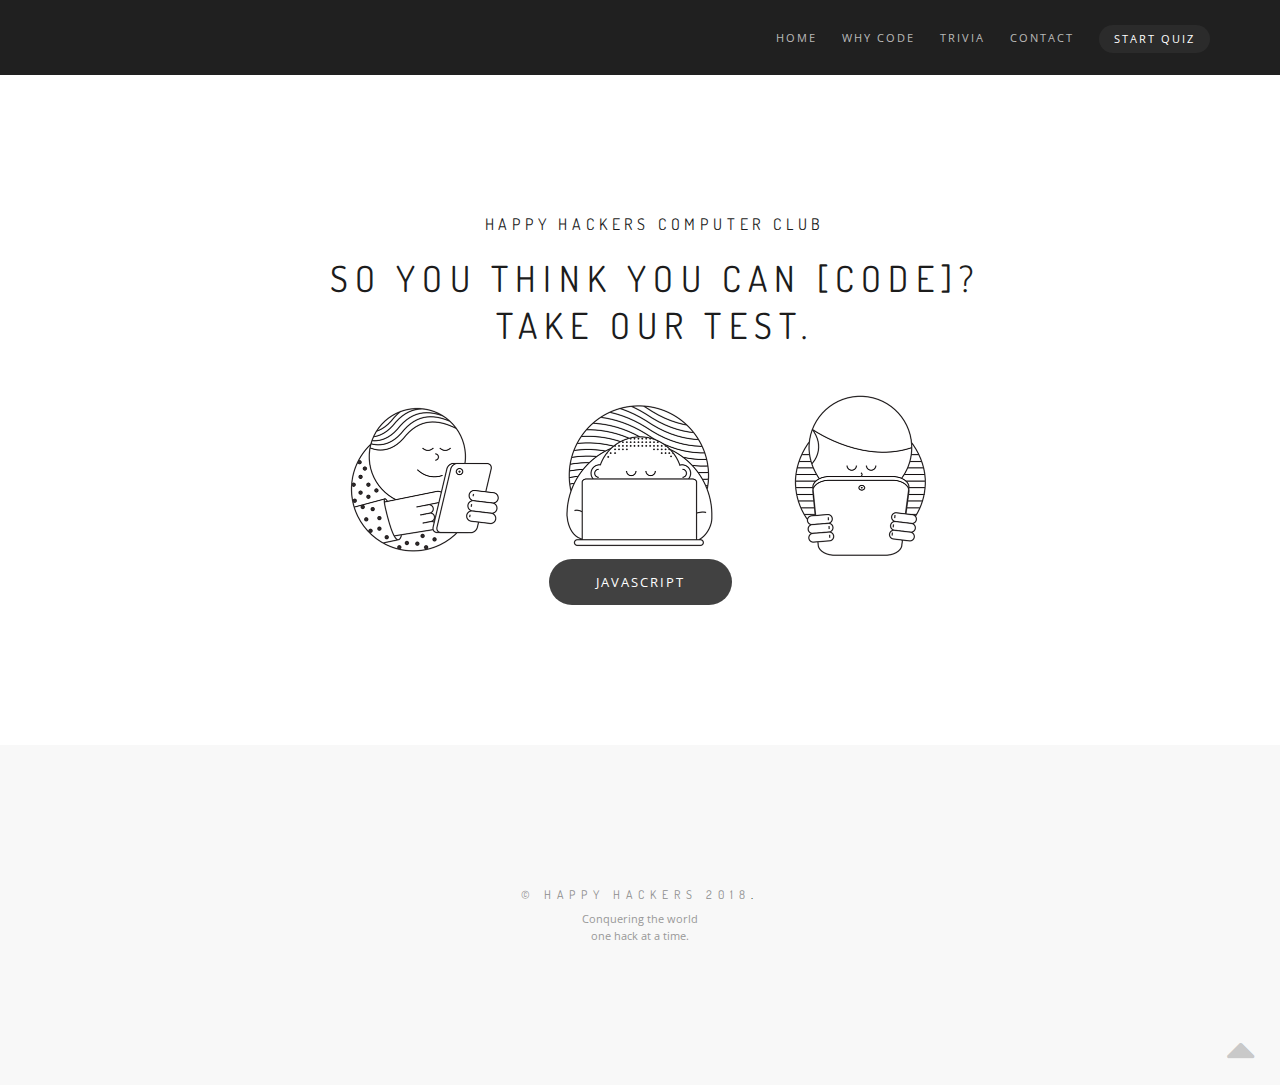
==== commit 655338de: "change homepage content." ====
--- a/index.html
+++ b/index.html
@@ -1,195 +1,183 @@
 <!DOCTYPE html>
 <html>
-    <head>
-        <title>Happy Hackers &mdash; Computer Club</title>
-        <meta name="description" content="">
-        <meta name="keywords" content="">
-        <meta charset="utf-8">
-        <meta name="author" content="Loise mwangi">
-        <!--[if IE]><meta http-equiv='X-UA-Compatible' content='IE=edge,chrome=1'><![endif]-->
-        <meta name="viewport" content="width=device-width, initial-scale=1.0, maximum-scale=1.0" />
 
-        <!-- Favicons -->
-        <link rel="shortcut icon" href="images/white-logo-07.png">
+<head>
+  <title>Happy Hackers &mdash; Computer Club</title>
+  <meta name="description" content="">
+  <meta name="keywords" content="">
+  <meta charset="utf-8">
+  <meta name="author" content="Loise mwangi">
+  <!--[if IE]><meta http-equiv='X-UA-Compatible' content='IE=edge,chrome=1'><![endif]-->
+  <meta name="viewport" content="width=device-width, initial-scale=1.0, maximum-scale=1.0" />
 
-        <!-- CSS -->
-        <link rel="stylesheet" href="css/bootstrap.min.css">
-        <link rel="stylesheet" href="css/style.css">
-        <link rel="stylesheet" href="css/style-responsive.css">
-        <link rel="stylesheet" href="css/animate.min.css">
-        <link rel="stylesheet" href="css/vertical-rhythm.min.css">
-        <link rel="stylesheet" href="css/owl.carousel.css">
-        <link rel="stylesheet" href="css/magnific-popup.css">
+  <!-- Favicons -->
+  <link rel="shortcut icon" href="images/white-logo-07.png">
 
-    </head>
-    <body class="appear-animate">
+  <!-- CSS -->
+  <link rel="stylesheet" href="css/bootstrap.min.css">
+  <link rel="stylesheet" href="css/style.css">
+  <link rel="stylesheet" href="css/style-responsive.css">
+  <link rel="stylesheet" href="css/animate.min.css">
 
-        <!-- Page Loader -->
-        <div class="page-loader">
-            <div class="loader">Loading...</div>
+</head>
+
+<body class="appear-animate">
+
+  <!-- Page Loader -->
+  <div class="page-loader">
+    <div class="loader">Loading...</div>
+  </div>
+  <!-- End Page Loader -->
+
+  <!-- Page Wrap -->
+  <div class="page" id="top">
+
+    <!-- Navigation panel -->
+    <nav class="main-nav dark js-stick">
+      <div class="container relative clearfix">
+        <!-- Logo  -->
+        <div class="nav-logo-wrap local-scroll">
+          <a href="#top" class="logo">
+            <img src="" alt="" />
+          </a>
         </div>
-        <!-- End Page Loader -->
+        <div class="mobile-nav">
+          <i class="fa fa-bars"></i>
+        </div>
+        <!-- Main Menu -->
+        <div class="inner-nav desktop-nav">
+          <ul class="clearlist scroll-nav local-scroll">
+            <li class="active"><a href="#home">Home</a></li>
+            <li><a href="#screenshots">Why Code</a></li>
+            <li><a href="#features">Trivia</a></li>
+            <li><a href="#download">Contact</a></li>
 
-        <!-- Page Wrap -->
-        <div class="page" id="top">
+            <!-- Button -->
+            <li>
+              <a href="#"><span class="btn btn-mod btn-circle"><i></i>Start Quiz</span></a>
+            </li>
+            <!-- End Button -->
 
-            <!-- Navigation panel -->
-            <nav class="main-nav dark js-stick">
-                <div class="container relative clearfix">
-                    <!-- Logo  -->
-                    <div class="nav-logo-wrap local-scroll">
-                        <a href="#top" class="logo">
-                            <img src="" alt="" />
-                        </a>
-                    </div>
-                    <div class="mobile-nav">
-                        <i class="fa fa-bars"></i>
-                    </div>
-                    <!-- Main Menu -->
-                    <div class="inner-nav desktop-nav">
-                        <ul class="clearlist scroll-nav local-scroll">
-                            <li class="active"><a href="#home">Home</a></li>
-                            <li><a href="#screenshots">Why Code</a></li>
-                            <li><a href="#features">Trivia</a></li>
-                            <li><a href="#download">Contact</a></li>
-
-                            <!-- Button -->
-                            <li>
-                                <a href="#"><span class="btn btn-mod btn-circle"><i></i>Start Quiz</span></a>
-                            </li>
-                            <!-- End Button -->
-
-                        </ul>
-                    </div>
-                </div>
-            </nav>
-            <!-- End Navigation panel -->
+          </ul>
+        </div>
+      </div>
+    </nav>
+    <!-- End Navigation panel -->
 
 
-            <!-- Text Section -->
-            <section class="page-section" id="about">
-                <div class="container relative">
+    <!-- Text Section -->
+    <section class="page-section" id="about">
+      <div class="container relative">
 
-                              <div class="container">
-                                  <div class="row">
-                                      <div class="col-md-10 col-md-offset-1">
+        <div class="container">
+          <div class="row">
+            <div class="col-md-10 col-md-offset-1">
 
-                                          <div class="align-center">
+              <div class="align-center">
 
-                                              <h1 class="hs-line-8 no-transp font-alt mb-40 mb-xs-20">Happy Hackers Computer Club</h1>
+                <h1 class="hs-line-8 no-transp font-alt mb-40 mb-xs-20">Happy Hackers Computer Club</h1>
 
-                                              <h2 class="hs-line-15 font-alt">So you think you can [code]?<br>
-                                                take our test.
-                                              </h2>
+                <h2 class="hs-line-15 font-alt">So you think you can [code]?<br>
+                  take our test.
+                </h2>
 
-                                          </div>
+              </div>
 
-                                      </div>
-                                  </div>
-                              </div>
+            </div>
+          </div>
+        </div>
 
 
 
-                    <div class="row">
-                        <div class="col-md-8 col-md-offset-2">
-                            <div class="section-text align-center">
+        <div class="row">
+          <div class="col-md-8 col-md-offset-2">
+            <div class="section-text align-center">
 
-                                <div class="mb-30">
-                                    <img class="mb-20" src="images/landing/feature-1.png" width="217" height="163" alt="" />
-                                    <img  class="mb-20" src="images/landing/feature-2.png" width="217" height="163" alt="" />
-                                    <img  class="mb-20"src="images/landing/feature-3.png" width="217" height="163" alt="" />
-                                </div>
+              <div class="mb-30">
+                <img class="mb-20" src="images/landing/feature-1.png" width="217" height="163" alt="" />
+                <img class="mb-20" src="images/landing/feature-2.png" width="217" height="163" alt="" />
+                <img class="mb-20" src="images/landing/feature-3.png" width="217" height="163" alt="" />
 
-                                <blockquote class="mb-0">
-                                    <p>
-                                      Technology has a language. It’s called code. And we believe coding is an essential skill. Learning to code teaches you how to solve problems and work together in creative ways. And it helps you build apps that bring your ideas to life. We think everyone should have the opportunity to create something that can change the world. So we’ve designed a program that lets anyone learn, write, and teach code.
-                                    </p>
+                <div class="mb-20">
+                  <a href="#" class="btn btn-mod btn-circle btn-large">JavaScript</a>
+                </div>
+                </div>
+              </div>
 
-                                    <div class="mb-10">
-                                      <a href="#" class="btn btn-mod btn-circle btn-large">JavaScript</a>
-                                    </div>
+            </div>
+          </div>
+        </div>
 
-                                        <div class="mb-10">
-                                          <a href="#" class="btn btn-mod btn-circle btn-large">Python</a>
-                                        </div>
+      </div>
+    </section>
+    <!-- End Text Section -->
 
-                                            <div class="mb-10">
-                                              <a href="#" class="btn btn-mod btn-circle btn-large">Python</a>
-                                            </div>
-                                </blockquote>
-                            </div>
-                        </div>
-                    </div>
+    <!-- Footer -->
 
-                </div>
-            </section>
-            <!-- End Text Section -->
+    <footer class="page-section bg-gray-lighter footer pb-60">
+      <div class="container">
 
-            <!-- Footer -->
-            
-            <footer class="page-section bg-gray-lighter footer pb-60">
-                <div class="container">
+        <!-- Copyright -->
+        <div class="footer-copy font-alt">
+          <a href="https://github.com/tc-mwangi/" target="_blank">&copy; Happy Hackers 2018</a>.
+        </div>
+        <!-- End Copyright -->
 
-                        <!-- Copyright -->
-                        <div class="footer-copy font-alt">
-                            <a href="https://github.com/tc-mwangi/" target="_blank">&copy; Happy Hackers 2018</a>.
-                        </div>
-                        <!-- End Copyright -->
+        <div class="footer-made">
+          Conquering the world
+          <br>
+          one hack at a time.
+        </div>
 
-                        <div class="footer-made">
-                            Conquering the world
-                            <br>
-                            one hack at a time.
-                        </div>
+      </div>
+      <!-- End Footer Text -->
 
-                    </div>
-                    <!-- End Footer Text -->
-
-                 </div>
+  </div>
 
 
-                 <!-- Top Link -->
-                 <div class="local-scroll">
-                     <a href="#top" class="link-to-top"><i class="fa fa-caret-up"></i></a>
-                 </div>
-                 <!-- End Top Link -->
+  <!-- Top Link -->
+  <div class="local-scroll">
+    <a href="#top" class="link-to-top"><i class="fa fa-caret-up"></i></a>
+  </div>
+  <!-- End Top Link -->
 
-            </footer>
-            <!-- End Foter -->
+  </footer>
+  <!-- End Foter -->
 
 
-        </div>
-        <!-- End Page Wrap -->
+  </div>
+  <!-- End Page Wrap -->
 
 
-        <!-- JS -->
-        <script type="text/javascript" src="js/jquery-1.11.2.min.js"></script>
-        <script type="text/javascript" src="js/jquery.easing.1.3.js"></script>
-        <script type="text/javascript" src="js/bootstrap.min.js"></script>
-        <script type="text/javascript" src="js/SmoothScroll.js"></script>
-        <script type="text/javascript" src="js/jquery.scrollTo.min.js"></script>
-        <script type="text/javascript" src="js/jquery.localScroll.min.js"></script>
-        <script type="text/javascript" src="js/jquery.viewport.mini.js"></script>
-        <script type="text/javascript" src="js/jquery.countTo.js"></script>
-        <script type="text/javascript" src="js/jquery.appear.js"></script>
-        <script type="text/javascript" src="js/jquery.sticky.js"></script>
-        <script type="text/javascript" src="js/jquery.parallax-1.1.3.js"></script>
-        <script type="text/javascript" src="js/jquery.fitvids.js"></script>
-        <script type="text/javascript" src="js/owl.carousel.min.js"></script>
-        <script type="text/javascript" src="js/isotope.pkgd.min.js"></script>
-        <script type="text/javascript" src="js/imagesloaded.pkgd.min.js"></script>
-        <script type="text/javascript" src="js/jquery.magnific-popup.min.js"></script>
-        <!-- Replace test API Key "AIzaSyAZsDkJFLS0b59q7cmW0EprwfcfUA8d9dg" with your own one below
+  <!-- JS -->
+  <script type="text/javascript" src="js/jquery-1.11.2.min.js"></script>
+  <script type="text/javascript" src="js/jquery.easing.1.3.js"></script>
+  <script type="text/javascript" src="js/bootstrap.min.js"></script>
+  <script type="text/javascript" src="js/SmoothScroll.js"></script>
+  <script type="text/javascript" src="js/jquery.scrollTo.min.js"></script>
+  <script type="text/javascript" src="js/jquery.localScroll.min.js"></script>
+  <script type="text/javascript" src="js/jquery.viewport.mini.js"></script>
+  <script type="text/javascript" src="js/jquery.countTo.js"></script>
+  <script type="text/javascript" src="js/jquery.appear.js"></script>
+  <script type="text/javascript" src="js/jquery.sticky.js"></script>
+  <script type="text/javascript" src="js/jquery.parallax-1.1.3.js"></script>
+  <script type="text/javascript" src="js/jquery.fitvids.js"></script>
+  <script type="text/javascript" src="js/owl.carousel.min.js"></script>
+  <script type="text/javascript" src="js/isotope.pkgd.min.js"></script>
+  <script type="text/javascript" src="js/imagesloaded.pkgd.min.js"></script>
+  <script type="text/javascript" src="js/jquery.magnific-popup.min.js"></script>
+  <!-- Replace test API Key "AIzaSyAZsDkJFLS0b59q7cmW0EprwfcfUA8d9dg" with your own one below
         **** You can get API Key here - https://developers.google.com/maps/documentation/javascript/get-api-key -->
-        <script type="text/javascript" src="https://maps.googleapis.com/maps/api/js?key=AIzaSyAZsDkJFLS0b59q7cmW0EprwfcfUA8d9dg"></script>
-        <script type="text/javascript" src="js/gmap3.min.js"></script>
-        <script type="text/javascript" src="js/wow.min.js"></script>
-        <script type="text/javascript" src="js/masonry.pkgd.min.js"></script>
-        <script type="text/javascript" src="js/jquery.simple-text-rotator.min.js"></script>
-        <script type="text/javascript" src="js/all.js"></script>
-        <script type="text/javascript" src="js/contact-form.js"></script>
-        <script type="text/javascript" src="js/jquery.ajaxchimp.min.js"></script>
-        <!--[if lt IE 10]><script type="text/javascript" src="js/placeholder.js"></script><![endif]-->
+  <script type="text/javascript" src="https://maps.googleapis.com/maps/api/js?key=AIzaSyAZsDkJFLS0b59q7cmW0EprwfcfUA8d9dg"></script>
+  <script type="text/javascript" src="js/gmap3.min.js"></script>
+  <script type="text/javascript" src="js/wow.min.js"></script>
+  <script type="text/javascript" src="js/masonry.pkgd.min.js"></script>
+  <script type="text/javascript" src="js/jquery.simple-text-rotator.min.js"></script>
+  <script type="text/javascript" src="js/all.js"></script>
+  <script type="text/javascript" src="js/contact-form.js"></script>
+  <script type="text/javascript" src="js/jquery.ajaxchimp.min.js"></script>
+  <!--[if lt IE 10]><script type="text/javascript" src="js/placeholder.js"></script><![endif]-->
 
-    </body>
+</body>
+
 </html>
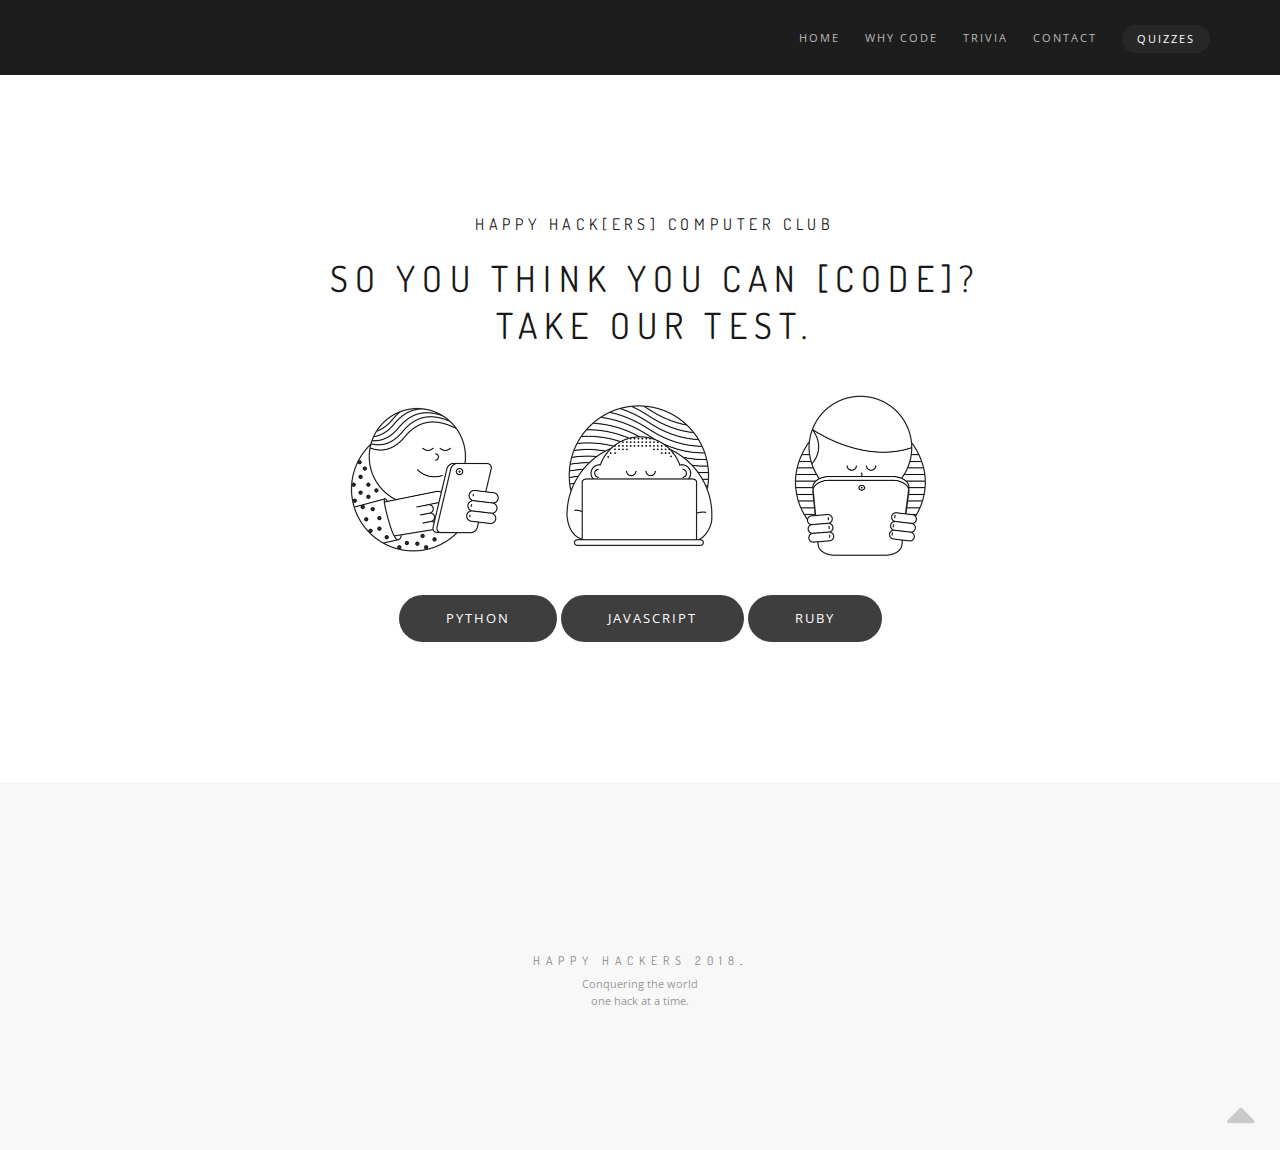
==== commit 7ad5396d: "consolidate Q and A and marking scheme." ====
--- a/index.html
+++ b/index.html
@@ -11,7 +11,7 @@
   <meta name="viewport" content="width=device-width, initial-scale=1.0, maximum-scale=1.0" />
 
   <!-- Favicons -->
-  <link rel="shortcut icon" href="images/white-logo-07.png">
+  <link rel="shortcut icon" href="images/big-07.png">
 
   <!-- CSS -->
   <link rel="stylesheet" href="css/bootstrap.min.css">
@@ -39,7 +39,9 @@
         <div class="nav-logo-wrap local-scroll">
           <a href="#top" class="logo">
             <img src="" alt="" />
+
           </a>
+
         </div>
         <div class="mobile-nav">
           <i class="fa fa-bars"></i>
@@ -48,13 +50,13 @@
         <div class="inner-nav desktop-nav">
           <ul class="clearlist scroll-nav local-scroll">
             <li class="active"><a href="#home">Home</a></li>
-            <li><a href="#screenshots">Why Code</a></li>
-            <li><a href="#features">Trivia</a></li>
-            <li><a href="#download">Contact</a></li>
+            <li><a href="#why-code">Why Code</a></li>
+            <li><a href="#trivia">Trivia</a></li>
+            <li><a href="#contact">Contact</a></li>
 
             <!-- Button -->
             <li>
-              <a href="#"><span class="btn btn-mod btn-circle"><i></i>Start Quiz</span></a>
+              <a href="#"><span class="btn btn-mod btn-circle"><i></i>Quizzes</span></a>
             </li>
             <!-- End Button -->
 
@@ -75,7 +77,7 @@
 
               <div class="align-center">
 
-                <h1 class="hs-line-8 no-transp font-alt mb-40 mb-xs-20">Happy Hackers Computer Club</h1>
+                <h1 class="hs-line-8 no-transp font-alt mb-40 mb-xs-20">Happy Hack[ers] Computer Club</h1>
 
                 <h2 class="hs-line-15 font-alt">So you think you can [code]?<br>
                   take our test.
@@ -98,10 +100,35 @@
                 <img class="mb-20" src="images/landing/feature-2.png" width="217" height="163" alt="" />
                 <img class="mb-20" src="images/landing/feature-3.png" width="217" height="163" alt="" />
 
-                <div class="mb-20">
-                  <a href="#" class="btn btn-mod btn-circle btn-large">JavaScript</a>
                 </div>
+
+
+                  <div class="row">
+                    <div class="col-md-10 col-md-offset-1">
+
+                      <div class="align-center">
+
+                        <h2>
+
+                        </h2>
+
+                      </div>
+
+                    </div>
+                  </div>
+
+
+
+                <div class="section-text align-Centered">
+                  <div class="mb-20">
+                    <a href="#" class="btn btn-mod btn-circle btn-large">PYTHON</a>
+                    <a href="#" class="btn btn-mod btn-circle btn-large">JAVASCRIPT</a>
+                    <a href="#" class="btn btn-mod btn-circle btn-large">RUBY</a>
+                  </div>
                 </div>
+
+
+
               </div>
 
             </div>
@@ -109,17 +136,23 @@
         </div>
 
       </div>
+
+
     </section>
     <!-- End Text Section -->
 
     <!-- Footer -->
 
     <footer class="page-section bg-gray-lighter footer pb-60">
-      <div class="container">
+
+        <a href="#top" class="logo">
+          <img src="" alt="" />
+        </a>
 
         <!-- Copyright -->
         <div class="footer-copy font-alt">
-          <a href="https://github.com/tc-mwangi/" target="_blank">&copy; Happy Hackers 2018</a>.
+
+          <a href="https://github.com/tc-mwangi/">Happy Hackers 2018</a>.
         </div>
         <!-- End Copyright -->
 
@@ -129,7 +162,7 @@
           one hack at a time.
         </div>
 
-      </div>
+
       <!-- End Footer Text -->
 
   </div>
@@ -166,8 +199,7 @@
   <script type="text/javascript" src="js/isotope.pkgd.min.js"></script>
   <script type="text/javascript" src="js/imagesloaded.pkgd.min.js"></script>
   <script type="text/javascript" src="js/jquery.magnific-popup.min.js"></script>
-  <!-- Replace test API Key "AIzaSyAZsDkJFLS0b59q7cmW0EprwfcfUA8d9dg" with your own one below
-        **** You can get API Key here - https://developers.google.com/maps/documentation/javascript/get-api-key -->
+
   <script type="text/javascript" src="https://maps.googleapis.com/maps/api/js?key=AIzaSyAZsDkJFLS0b59q7cmW0EprwfcfUA8d9dg"></script>
   <script type="text/javascript" src="js/gmap3.min.js"></script>
   <script type="text/javascript" src="js/wow.min.js"></script>
@@ -176,7 +208,7 @@
   <script type="text/javascript" src="js/all.js"></script>
   <script type="text/javascript" src="js/contact-form.js"></script>
   <script type="text/javascript" src="js/jquery.ajaxchimp.min.js"></script>
-  <!--[if lt IE 10]><script type="text/javascript" src="js/placeholder.js"></script><![endif]-->
+
 
 </body>
 
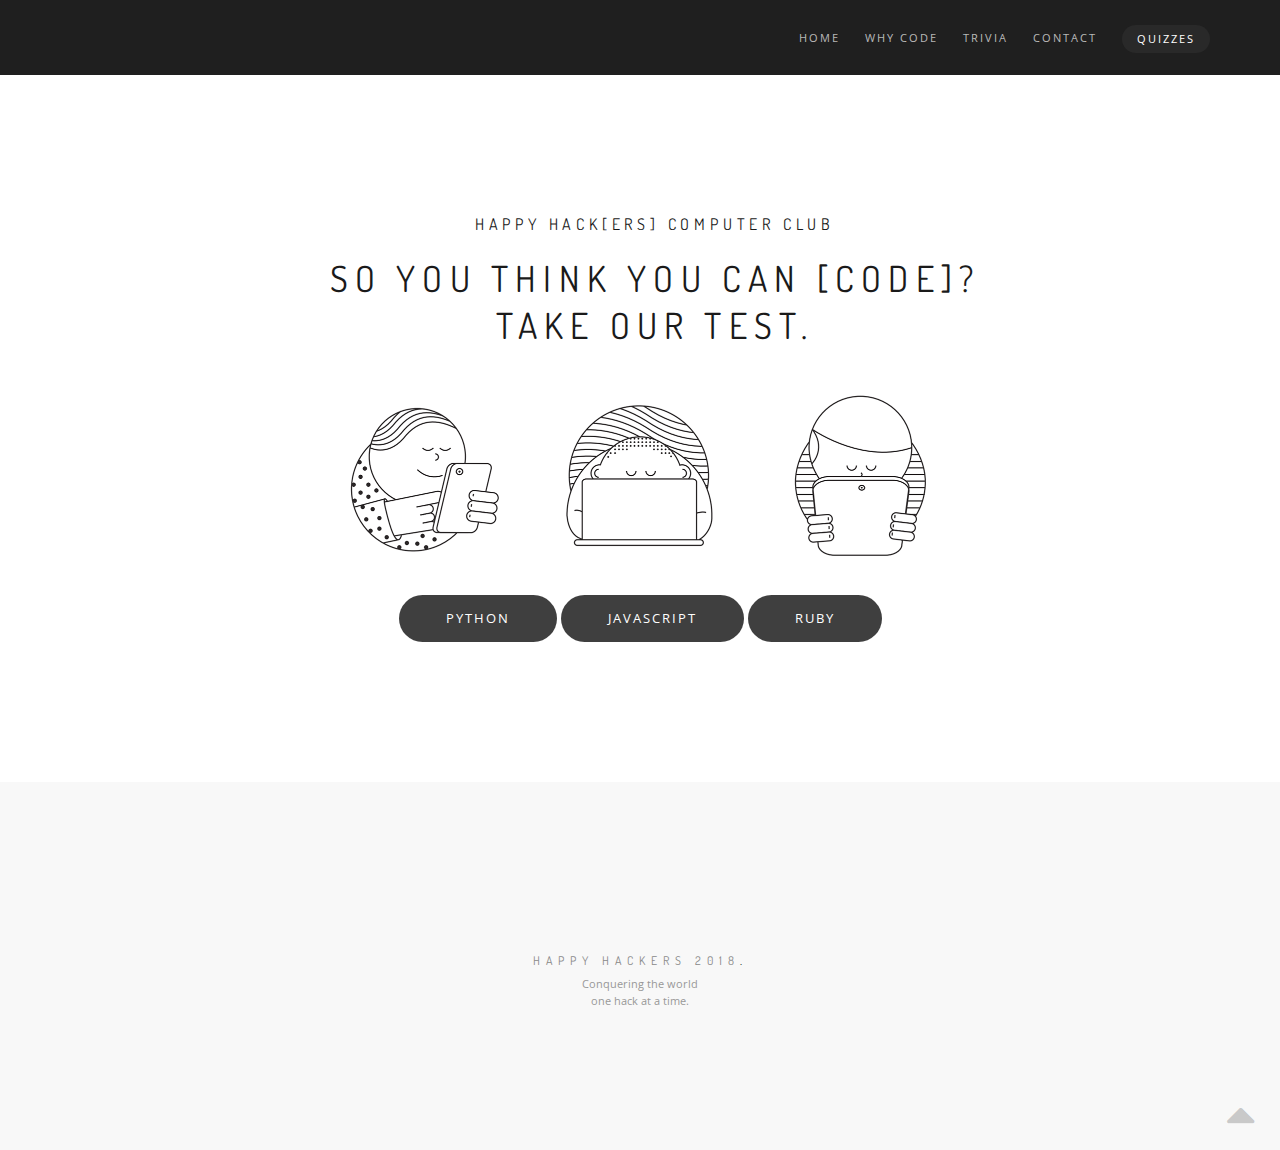
==== commit ad0c54dd: "working links on q and a page title" ====
--- a/index.html
+++ b/index.html
@@ -56,7 +56,7 @@
 
             <!-- Button -->
             <li>
-              <a href="#"><span class="btn btn-mod btn-circle"><i></i>Quizzes</span></a>
+              <a href="QandA.html"><span class="btn btn-mod btn-circle"><i></i>Quizzes</span></a>
             </li>
             <!-- End Button -->
 
@@ -100,79 +100,79 @@
                 <img class="mb-20" src="images/landing/feature-2.png" width="217" height="163" alt="" />
                 <img class="mb-20" src="images/landing/feature-3.png" width="217" height="163" alt="" />
 
+              </div>
+
+
+              <div class="row">
+                <div class="col-md-10 col-md-offset-1">
+
+                  <div class="align-center">
+
+                    <h2>
+
+                    </h2>
+
+                  </div>
+
                 </div>
-
-
-                  <div class="row">
-                    <div class="col-md-10 col-md-offset-1">
-
-                      <div class="align-center">
-
-                        <h2>
-
-                        </h2>
-
-                      </div>
-
-                    </div>
-                  </div>
-
-
-
-                <div class="section-text align-Centered">
-                  <div class="mb-20">
-                    <a href="#" class="btn btn-mod btn-circle btn-large">PYTHON</a>
-                    <a href="#" class="btn btn-mod btn-circle btn-large">JAVASCRIPT</a>
-                    <a href="#" class="btn btn-mod btn-circle btn-large">RUBY</a>
-                  </div>
+              </div>
+
+
+
+              <div class="section-text align-Centered">
+                <div class="mb-20">
+                  <a href="pages-404.html" class="btn btn-mod btn-circle btn-large">PYTHON</a>
+                  <a href="QandA.html" class="btn btn-mod btn-circle btn-large">JAVASCRIPT</a>
+                  <a href="pages-404.html" class="btn btn-mod btn-circle btn-large">RUBY</a>
                 </div>
-
-
-
-              </div>
+              </div>
+
+
 
             </div>
+
           </div>
         </div>
-
       </div>
 
-
-    </section>
-    <!-- End Text Section -->
-
-    <!-- Footer -->
-
-    <footer class="page-section bg-gray-lighter footer pb-60">
-
-        <a href="#top" class="logo">
-          <img src="" alt="" />
-        </a>
-
-        <!-- Copyright -->
-        <div class="footer-copy font-alt">
-
-          <a href="https://github.com/tc-mwangi/">Happy Hackers 2018</a>.
-        </div>
-        <!-- End Copyright -->
-
-        <div class="footer-made">
-          Conquering the world
-          <br>
-          one hack at a time.
-        </div>
-
-
-      <!-- End Footer Text -->
-
   </div>
 
 
-  <!-- Top Link -->
-  <div class="local-scroll">
-    <a href="#top" class="link-to-top"><i class="fa fa-caret-up"></i></a>
-  </div>
-  <!-- End Top Link -->
+  </section>
+  <!-- End Text Section -->
+
+  <!-- Footer -->
+
+  <footer class="page-section bg-gray-lighter footer pb-60">
+
+    <a href="#top" class="logo">
+      <img src="" alt="" />
+    </a>
+
+    <!-- Copyright -->
+    <div class="footer-copy font-alt">
+
+      <a href="https://github.com/tc-mwangi/">Happy Hackers 2018</a>.
+    </div>
+    <!-- End Copyright -->
+
+    <div class="footer-made">
+      Conquering the world
+      <br>
+      one hack at a time.
+    </div>
+
+
+    <!-- End Footer Text -->
+
+    </div>
+
+
+    <!-- Top Link -->
+    <div class="local-scroll">
+      <a href="#top" class="link-to-top"><i class="fa fa-caret-up"></i></a>
+    </div>
+    <!-- End Top Link -->
 
   </footer>
   <!-- End Foter -->
@@ -199,6 +199,7 @@
   <script type="text/javascript" src="js/isotope.pkgd.min.js"></script>
   <script type="text/javascript" src="js/imagesloaded.pkgd.min.js"></script>
   <script type="text/javascript" src="js/jquery.magnific-popup.min.js"></script>
+  <script type="text/javascript" src="js/objectives.js"></script>
 
   <script type="text/javascript" src="https://maps.googleapis.com/maps/api/js?key=AIzaSyAZsDkJFLS0b59q7cmW0EprwfcfUA8d9dg"></script>
   <script type="text/javascript" src="js/gmap3.min.js"></script>
